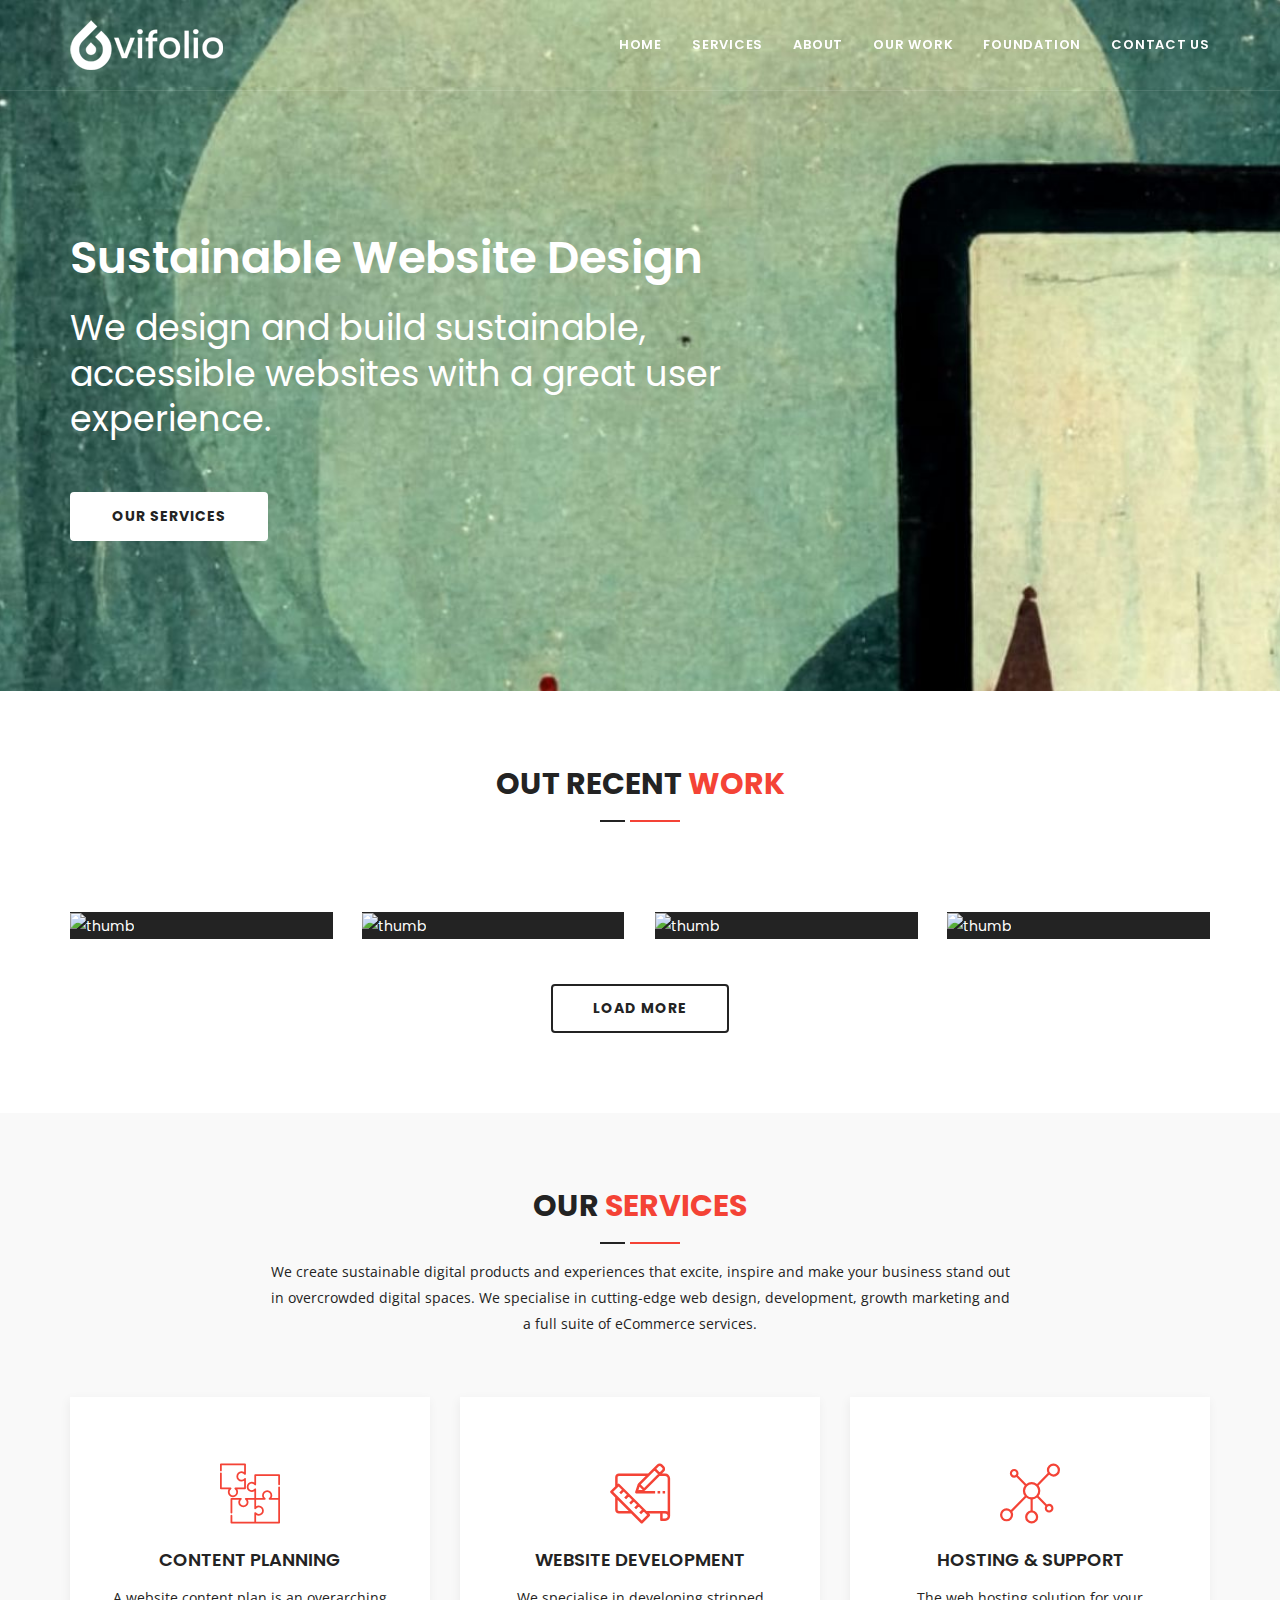
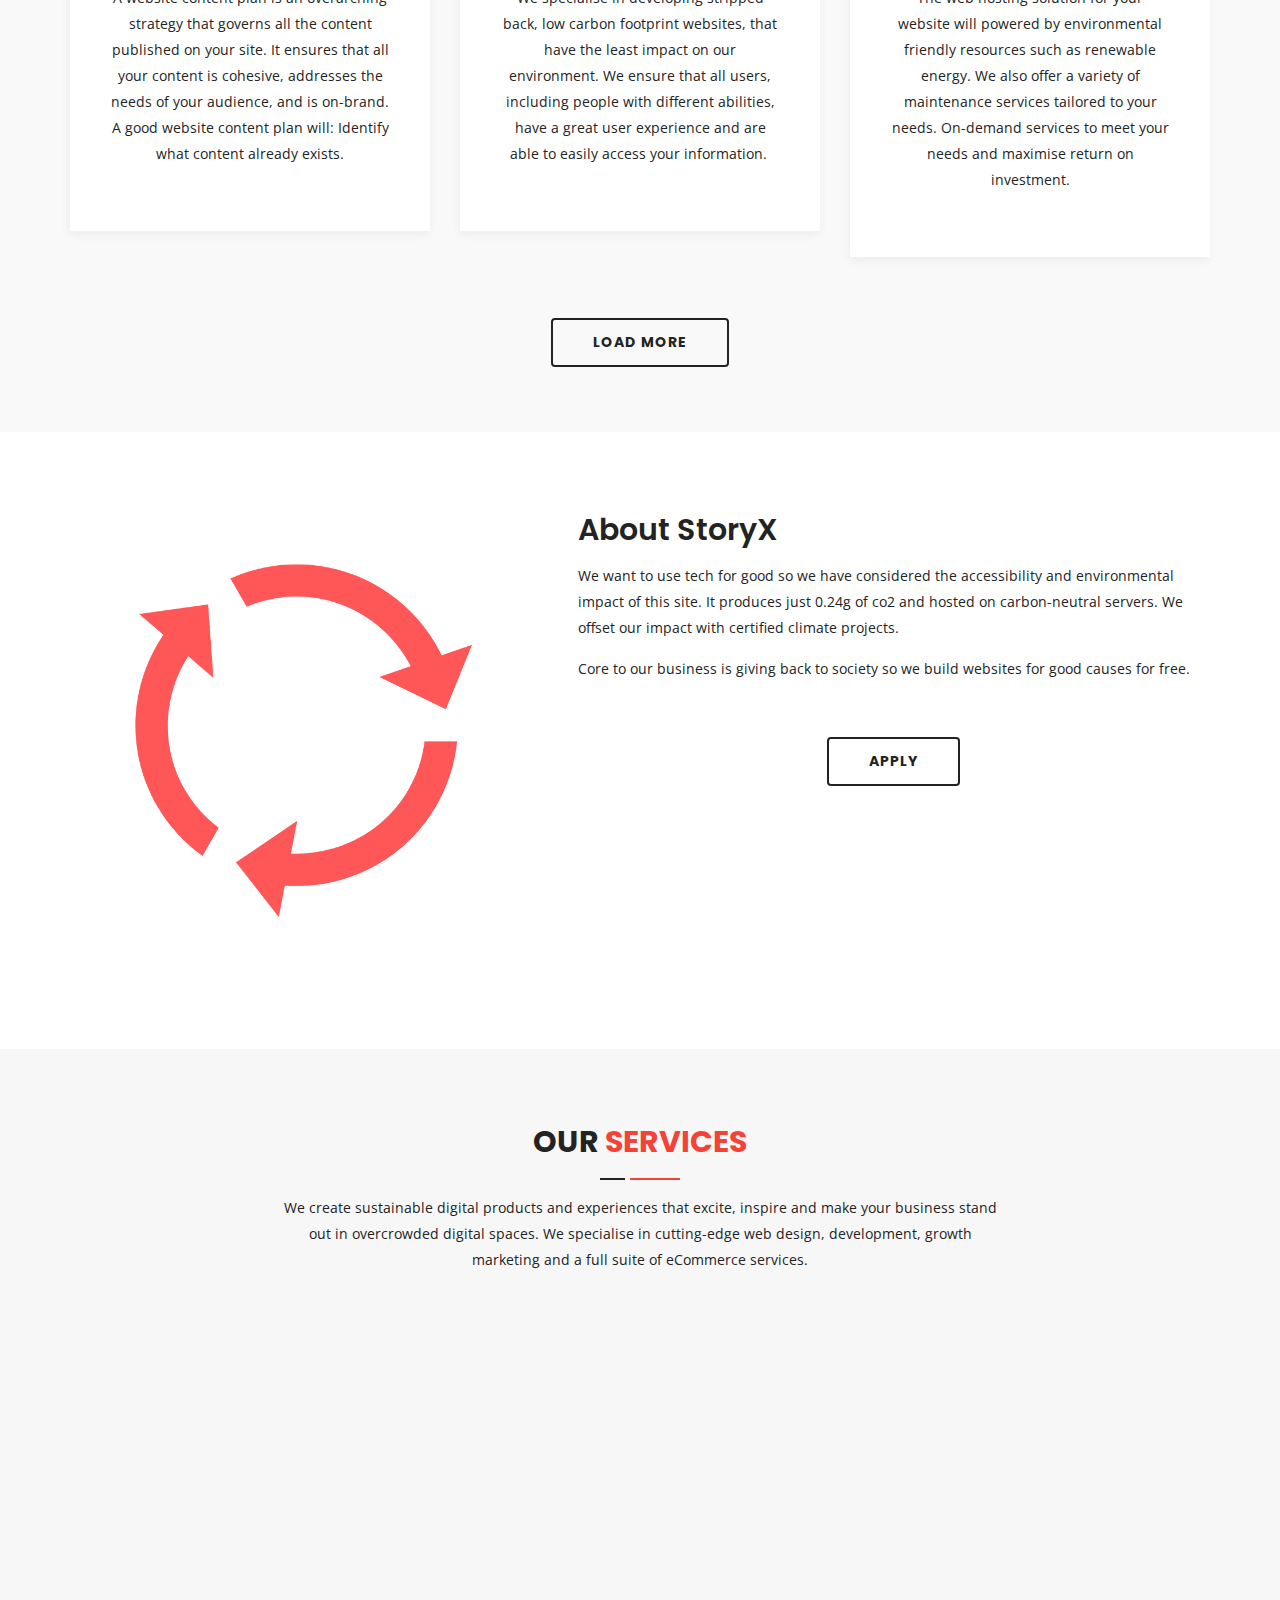
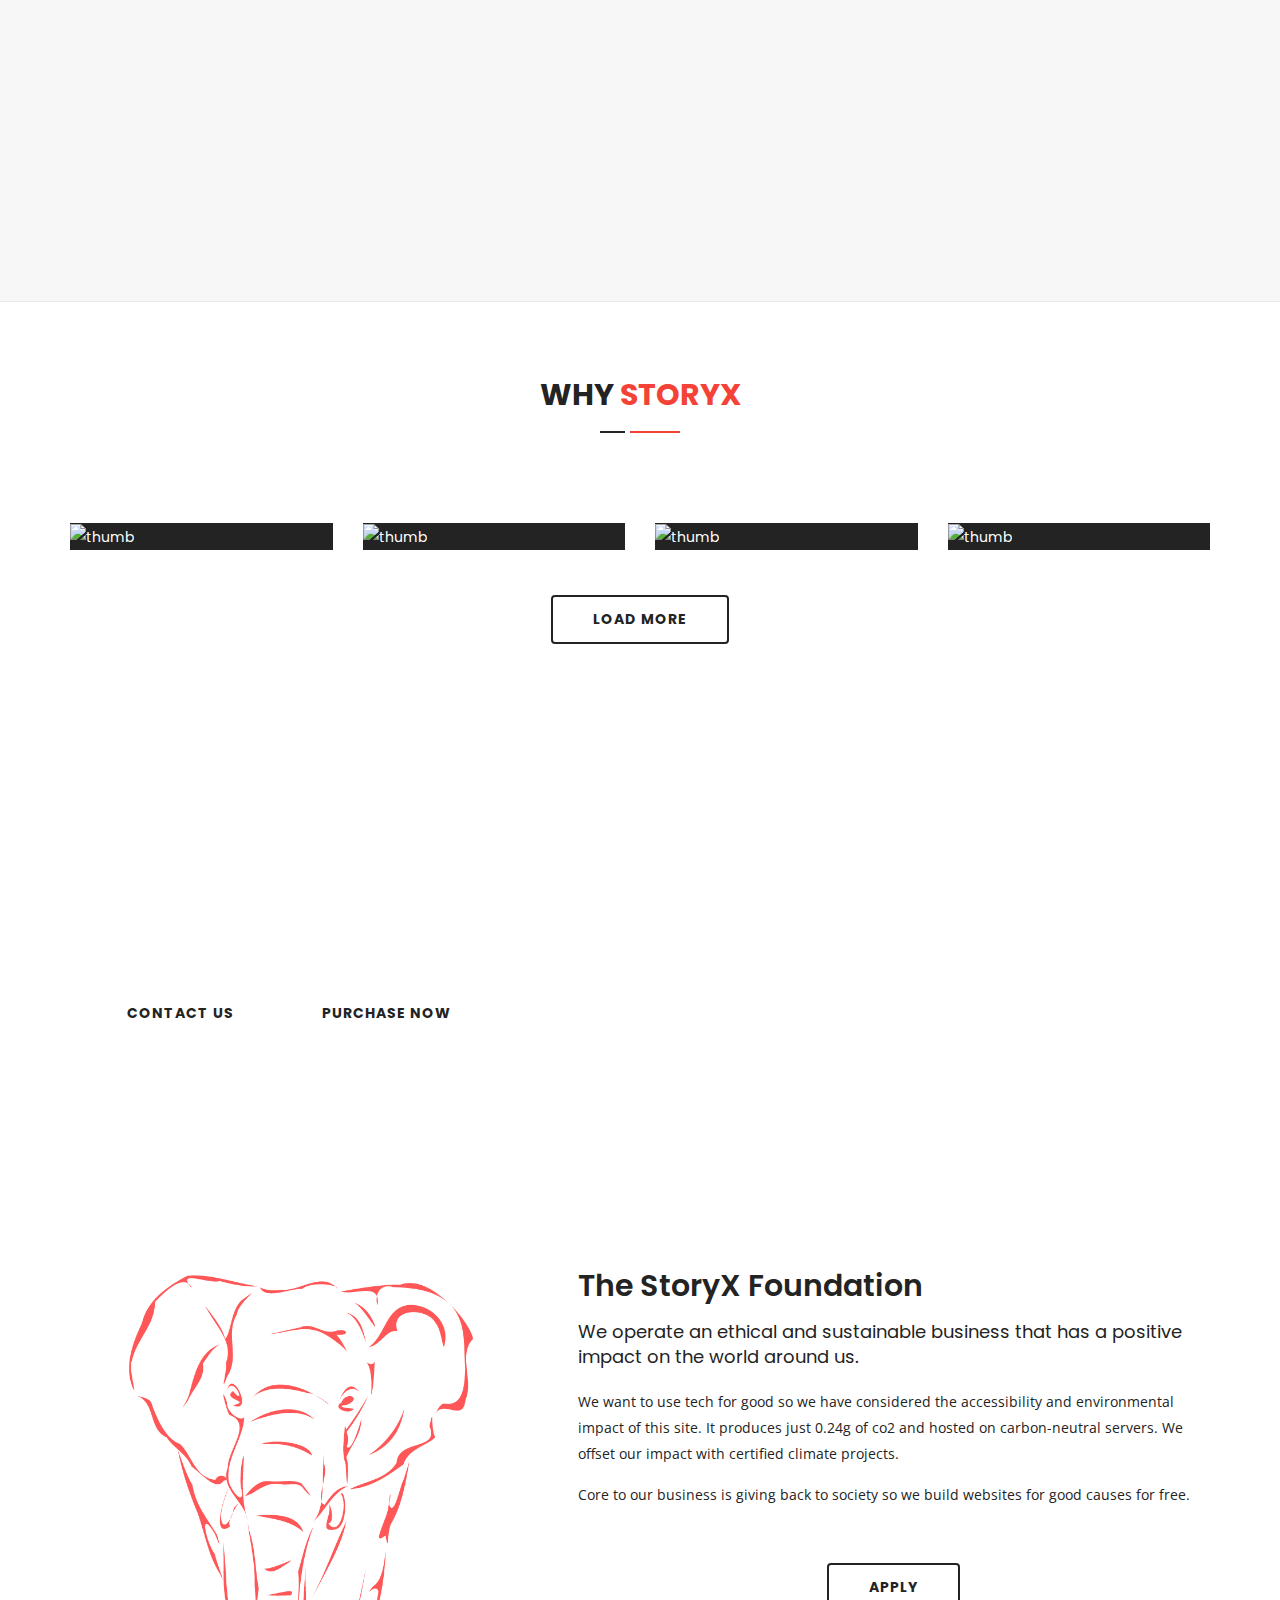
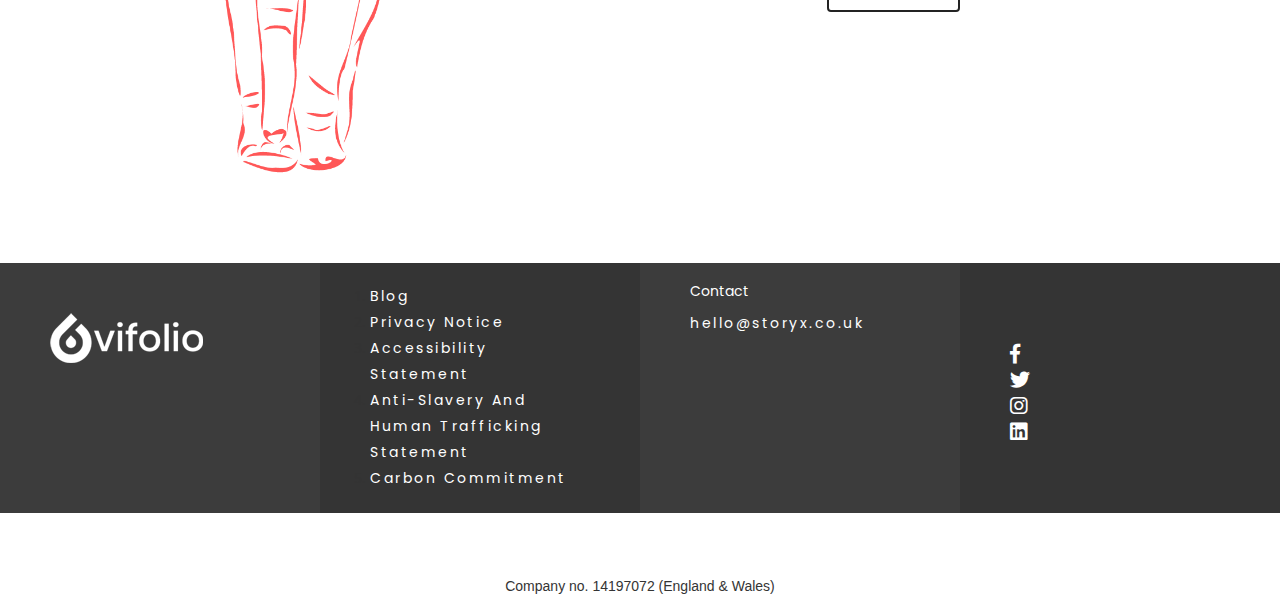
==== index.html @ 889db92a "http.server" ====
<!DOCTYPE html>
<html lang="en">

<head>
    <!-- ========== Meta Tags ========== -->
    <meta charset="utf-8">
    <meta http-equiv="X-UA-Compatible" content="IE=edge">
    <meta name="viewport" content="width=device-width, initial-scale=1">
    <meta name="description" content="StoryX Sustainable website design">

    <!-- ========== Page Title ========== -->
    <title>StoryX | Home</title>

    <!-- ========== Favicon Icon ========== -->
    <link rel="shortcut icon" href="assets/img/favicon.png" type="image/x-icon">

    <!-- ========== Start Stylesheet ========== -->
    <link href="assets/css/bootstrap.min.css" rel="stylesheet" />
    <link href="assets/css/font-awesome.min.css" rel="stylesheet" />
    <link href="assets/css/elegant-line-icons.css" rel="stylesheet" />
    <link href="assets/css/flaticon-set.css" rel="stylesheet" />
    <link href="assets/css/magnific-popup.css" rel="stylesheet" />
    <link href="assets/css/owl.carousel.min.css" rel="stylesheet" />
    <link href="assets/css/owl.theme.default.min.css" rel="stylesheet" />
    <link href="assets/css/animate.css" rel="stylesheet" />
    <link href="assets/css/bootsnav.css" rel="stylesheet" />
    <link href="style.css" rel="stylesheet">
    <link href="assets/css/responsive.css" rel="stylesheet" />
    <!-- ========== End Stylesheet ========== -->

    <!-- HTML5 shim and Respond.js for IE8 support of HTML5 elements and media queries -->
    <!-- WARNING: Respond.js doesn't work if you view the page via file:// -->
    <!--[if lt IE 9]>
      <script src="assets/js/html5/html5shiv.min.js"></script>
      <script src="assets/js/html5/respond.min.js"></script>
    <![endif]-->

    <!-- ========== Google Fonts ========== -->
    <link href="https://fonts.googleapis.com/css?family=Open+Sans" rel="stylesheet">
    <link href="https://fonts.googleapis.com/css?family=Poppins:400,500,600,700,800" rel="stylesheet">

</head>

<body>


    <!-- Header 
    ============================================= -->
    <header id="home">

        <!-- Start Navigation -->
        <nav class="navbar navbar-default text-light navbar-fixed navbar-transparent white bootsnav">

            <div class="container">

                <!-- Start Header Navigation -->
                <div class="navbar-header">
                    <button type="button" class="navbar-toggle" data-toggle="collapse" data-target="#navbar-menu">
                        <i class="fa fa-bars"></i>
                    </button>
                    <a class="navbar-brand" href="index.html">
                        <img src="assets/img/logo-light.png" class="logo logo-display" alt="Logo">
                        <img src="assets/img/logo.png" class="logo logo-scrolled" alt="Logo">
                    </a>
                </div>
                <!-- End Header Navigation -->

                <!-- Collect the nav links, forms, and other content for toggling -->
                <div class="collapse navbar-collapse" id="navbar-menu">
                    <ul class="nav navbar-nav navbar-right" data-in="#" data-out="#">
                        <li class="active"><a href="index.html">Home</a></li>
                        <li><a href="services.html">Services</a></li>
                        <li><a href="about.html">About</a></li>
                        <li><a href="work.html">Our Work</a></li>
                        <li><a href="foundation.html">Foundation</a></li>
                        <li><a href="contact.html">Contact Us</a></li>
                    </ul>
                </div><!-- /.navbar-collapse -->
            </div>

        </nav>
        <!-- End Navigation -->

    </header>
    <!-- End Header -->

    <!-- Start Banner 
    ============================================= -->
    <div class="banner-area auto-height navbar-transparent text-light shadow bg-fixed"
        style="background-image: url(assets/img/storyx.jpg);">
        <div class="box-table">
            <div class="box-cell">
                <div class="container">
                    <div class="row">
                        <div class="col-md-8">
                            <div class="content">
                                <h1>Sustainable Website Design</h1>
                                <h2>We design and build sustainable, accessible websites with a great user experience.
                                </h2>
                                <a class="btn btn-light effect btn-md" href="services.html">Our Services</a>
                            </div>
                        </div>
                    </div>
                </div>
            </div>
        </div>
    </div>
    <!-- End Banner -->



    <!-- Our Latest Work
    ============================================= -->
    <div id="portfolio" class="portfolio-area text-light default-padding">
        <div class="container">
            <div class="portfolio-items-area">
                <div class="row">
                    <div class="site-heading text-center">
                        <div class="col-md-8 col-md-offset-2">
                            <h2>Out Recent <span>Work</span></h2>

                        </div>
                    </div>
                    <div class="col-md-12 portfolio-content">
                        <!-- <div class="mix-item-menu text-left active-border">
                            <button class="active" data-filter="*">All</button>
                            <button data-filter=".development">Illustrator</button>
                            <button data-filter=".design">Creative</button>
                            <button data-filter=".photography">Digital</button>
                            <button data-filter=".branding">Minimal</button>
                            <button data-filter=".video">Branding</button>
                        </div> -->
                        <!-- End Mixitup Nav-->

                        <div class="row masonary">
                            <div id="portfolio-grid" class="portfolio-items col-4">
                                <div class="pf-item branding photography">
                                    <div class="effect-slide-up">
                                        <a href="#">
                                            <img src="assets/img/dob.jpg" alt="thumb">
                                            <h4>NHS #DoingOurBit</h4>
                                            <div class="category">
                                                <span>Web Design</span>
                                                <!-- <span>Branding</span> -->
                                            </div>
                                        </a>
                                    </div>
                                </div>
                                <div class="pf-item video development">
                                    <div class="effect-slide-up">
                                        <a href="#">
                                            <img src="assets/img/golf.jpg" alt="thumb">
                                            <h4>UK Player App</h4>

                                            <div class="category">
                                                <span>Web Design</span>
                                                <!-- <span>Branding</span> -->
                                            </div>
                                        </a>
                                    </div>
                                </div>
                                <div class="pf-item design photography">
                                    <div class="effect-slide-up">
                                        <a href="#">
                                            <img src="assets/img/butterfly.jpg" alt="thumb">
                                            <h4>Butterfly Conservation Cornwall</h4>
                                            <div class="category">
                                                <span>Design</span>
                                                <!-- <span>Branding</span> -->
                                            </div>
                                        </a>
                                    </div>
                                </div>
                                <div class="pf-item branding video">
                                    <div class="effect-slide-up">
                                        <a href="#">
                                            <img src="assets/img/fibodo.jpg" alt="thumb">
                                            <h4>fibodo</h4>
                                            <div class="category">
                                                <span>Design</span>

                                            </div>
                                        </a>
                                    </div>
                                </div>


                            </div>
                        </div>

                    </div>
                </div>
            </div>
        </div>
        <div class="load-button text-center">
            <div class="col-md-12">
                <a href="#" class="btn btn-dark border btn-md">Load More</a>
            </div>
        </div>
    </div>
    <!-- End Our Latest Work -->






    <!-- Services 
    ============================================= -->
    <div class="services-area bg-gray text-center default-padding bottom-less">
        <div class="container">
            <div class="row">
                <div class="site-heading text-center">
                    <div class="col-md-8 col-md-offset-2">
                        <h2>Our <span>Services</span></h2>
                        <p>
                            We create sustainable digital products and experiences that excite, inspire and make your
                            business stand out in overcrowded digital spaces. We specialise in cutting-edge web design,
                            development, growth marketing and a full suite of eCommerce services.
                        </p>
                    </div>
                </div>
            </div>
            <div class="row">
                <div class="services-items">
                    <div class="col-md-4 col-sm-6 equal-height">
                        <div class="item">
                            <i class="flaticon-jigsaws"></i>
                            <h4>Content Planning</h4>
                            <p>
                                A website content plan is an overarching strategy that governs all the content published
                                on your site. It ensures that all your content is cohesive, addresses the needs of your
                                audience, and is on-brand. A good website content plan will: Identify what content
                                already exists.
                            </p>
                        </div>
                    </div>
                    <div class="col-md-4 col-sm-6 equal-height">
                        <div class="item">
                            <i class="flaticon-sketch"></i>
                            <h4>Website Development</h4>
                            <p>
                                We specialise in developing stripped back, low carbon footprint websites, that have the
                                least impact on our environment. We ensure that all users, including people with
                                different abilities, have a great user experience and are able to easily access your
                                information. 
                            </p>
                        </div>
                    </div>

                    <div class="col-md-4 col-sm-6 equal-height">
                        <div class="item">
                            <i class="flaticon-network"></i>
                            <h4>Hosting & Support</h4>
                            <p>
                                The web hosting solution for your website will powered by environmental friendly
                                resources such as renewable energy. We also offer a variety of maintenance services
                                tailored to your needs. On-demand services to meet your needs and maximise return on
                                investment.
                            </p>
                        </div>
                    </div>
                </div>
            </div>
        </div>



        <div class="load-button text-center">
            <div class="col-md-12">
                <a href="#" class="btn btn-dark border btn-md">Load More</a>
            </div>
        </div>
    </div>
    <!-- End Services -->


    <!-- About Us
    ============================================= -->
    <div class="about-area about-me default-padding">
        <div class="container">
            <div class="row">
                <div class="col-md-5 left-info">
                    <img src="assets/img/story-circle.png" alt="Thumb">
                </div>
                <div class="col-md-7 right-info">
                    <h2>About StoryX </h2>
                    
                    <p>
                        We want to use tech for good so we have considered the accessibility and environmental impact of
                        this site. It produces just 0.24g of co2 and hosted on carbon-neutral servers. We offset our
                        impact with certified climate projects.
                    </p>
                    <p>
                        Core to our business is giving back to society so we build websites for good causes for free.
                    </p>
                    <div class="load-button text-center">
                        <div class="col-md-12">
                            <a href="contact.html" class="btn btn-dark border btn-md">Apply</a>
                        </div>
                    </div>
                </div>
            </div>
        </div>
    </div>
    <!-- End About
    ================================= -->



    <!-- Mobile -->
    <section id="features" class="feature_section services-area  default-padding bottom-less">
        <div class="container">
            <div class="site-heading text-center">
                <div class="col-md-8 col-md-offset-2">
                    <h2>Our <span>Services</span></h2>
                    <p>
                        We create sustainable digital products and experiences that excite, inspire and make your
                        business stand out in overcrowded digital spaces. We specialise in cutting-edge web design,
                        development, growth marketing and a full suite of eCommerce services.
                    </p>
                </div>
            </div>
            <div class="feature_wrap">
                <div class="col-md-4 col-xs-6">
                    <ul class="feature_list text-right xs-no-padding">
                        <li class="list_item mb-40 wow fadeInRight" data-wow-delay="0ms" data-wow-duration="800ms">
                            <i class="icon-mobile"></i>
                            <h4 class="mb-10">Easy to use</h4>
                            <p> Free for all Golfers to register</p>
                        </li>
                        <li class="list_item mb-40 wow fadeInRight" data-wow-delay="200ms" data-wow-duration="800ms">
                            <i class="icon-browser mb-10"></i>
                            <h4 class="mb-10">Simple</h4>
                            <p>A single App for all of your Golfing needs</p>
                        </li>
                        <li class="list_item wow fadeInRight" data-wow-delay="400ms" data-wow-duration="800ms">
                            <i class="icon-global"></i>
                            <h4 class="mb-10">Anytime, anywhere</h4>
                            <p>Find and Book your Golf 24/7 and on the go.</p>
                        </li>
                    </ul>
                </div>
                <div class="col-md-4 hidden-sm hidden-xs wow fadeInUp" data-wow-delay="0ms" data-wow-duration="800ms">
                    <img src="assets/img/feature-moc.png" alt="Service" class="feature_moc">
                </div>
                <div class="col-md-4 col-xs-6">
                    <ul class="feature_list xs-no-padding">
                        <li class="list_item mb-40 wow fadeInLeft" data-wow-delay="0ms" data-wow-duration="800ms">
                            <i class="icon-hotairballoon"></i>
                            <h4 class="mb-10">Record your scores</h4>
                            <p>Keep a track of how well your doing</p>
                        </li>
                        <li class="list_item mb-40 wow fadeInLeft" data-wow-delay="200ms" data-wow-duration="800ms">
                            <i class="icon-happy"></i>
                            <h4 class="mb-10">Personal</h4>
                            <p>Get real-time notifications to keep you informed</p>
                        </li>
                        <li class="list_item wow fadeInLeft" data-wow-delay="400ms" data-wow-duration="800ms">
                            <i class="icon-chat"></i>
                            <h4 class="mb-10">Community</h4>
                            <p>Create groups, invite friends and family members</p>
                        </li>
                    </ul>
                </div>
            </div>
        </div>
    </section>

    <!-- End Mobile
    ================================= -->



    <!-- Why StoryX
    ============================================= -->
    <div id="portfolio" class="portfolio-area text-light default-padding">
        <div class="container">
            <div class="portfolio-items-area">
                <div class="row">
                    <div class="site-heading text-center">
                        <div class="col-md-8 col-md-offset-2">
                            <h2>Why <span>StoryX</span></h2>

                        </div>
                    </div>
                    <div class="col-md-12 portfolio-content">
                        <!-- <div class="mix-item-menu text-left active-border">
                            <button class="active" data-filter="*">All</button>
                            <button data-filter=".development">Illustrator</button>
                            <button data-filter=".design">Creative</button>
                            <button data-filter=".photography">Digital</button>
                            <button data-filter=".branding">Minimal</button>
                            <button data-filter=".video">Branding</button>
                        </div> -->
                        <!-- End Mixitup Nav-->

                        <div class="row masonary">
                            <div id="portfolio-grid" class="portfolio-items col-4">
                                <div class="pf-item branding photography">
                                    <div class="effect-slide-up">
                                        <a href="#">
                                            <img src="assets/img/dob.jpg" alt="thumb">
                                            <h4>NHS #DoingOurBit</h4>
                                            <div class="category">
                                                <span>Web Design</span>
                                                <!-- <span>Branding</span> -->
                                            </div>
                                        </a>
                                    </div>
                                </div>
                                <div class="pf-item video development">
                                    <div class="effect-slide-up">
                                        <a href="#">
                                            <img src="assets/img/golf.jpg" alt="thumb">
                                            <h4>UK Player App</h4>

                                            <div class="category">
                                                <span>Web Design</span>
                                                <!-- <span>Branding</span> -->
                                            </div>
                                        </a>
                                    </div>
                                </div>
                                <div class="pf-item design photography">
                                    <div class="effect-slide-up">
                                        <a href="#">
                                            <img src="assets/img/butterfly.jpg" alt="thumb">
                                            <h4>Butterfly Conservation Cornwall</h4>
                                            <div class="category">
                                                <span>Design</span>
                                                <!-- <span>Branding</span> -->
                                            </div>
                                        </a>
                                    </div>
                                </div>
                                <div class="pf-item branding video">
                                    <div class="effect-slide-up">
                                        <a href="#">
                                            <img src="assets/img/fibodo.jpg" alt="thumb">
                                            <h4>fibodo</h4>
                                            <div class="category">
                                                <span>Design</span>

                                            </div>
                                        </a>
                                    </div>
                                </div>


                            </div>
                        </div>
                        <!-- End Portfoio Row -->
                    </div>
                </div>
            </div>
        </div>
        <div class="load-button text-center">
            <div class="col-md-12">
                <a href="#" class="btn btn-dark border btn-md">Load More</a>
            </div>
        </div>
    </div>
    <!-- End Portfolio -->



   <!-- Start Banner 
    ============================================= -->
    <Section class="banner-area auto-height navbar-transparent text-light shadow bg-fixed"
        style="background-image: url(assets/img/bg-1.jpg);">
        <div class="box-table">
            <div class="box-cell">
                <div class="container">
                    <div class="container">
                        <h1>A low carbon footprint website is how you can do your bit to help our planet.</h1>
                        <a href="#." class="btn btn-light effect btn-md">contact us</a> <a href="#." class="btn btn-light effect btn-md">purchase now</a> </div>
                    
                </div>
            </div>
        </div>
    </Section>
    <!-- End Banner -->




    <!-- Foundation 
    ============================================= -->
    <div class="about-area about-me default-padding">
        <div class="container">
            <div class="row">
                <div class="col-md-5 left-info">
                    <img src="assets/img/foundation.png" alt="Thumb">
                </div>
                <div class="col-md-7 right-info">
                    <h2>The StoryX Foundation</h2>
                    <h4>We operate an ethical and sustainable business that has a positive impact on the world around
                        us.</h4>
                    <p>
                        We want to use tech for good so we have considered the accessibility and environmental impact of
                        this site. It produces just 0.24g of co2 and hosted on carbon-neutral servers. We offset our
                        impact with certified climate projects.
                    </p>
                    <p>
                        Core to our business is giving back to society so we build websites for good causes for free.
                    </p>
                    <div class="load-button text-center">
                        <div class="col-md-12">
                            <a href="contact.html" class="btn btn-dark border btn-md">Apply</a>
                        </div>
                    </div>
                </div>
            </div>
        </div>
    </div>
    <!-- Foundation -->










    <!-- Start Cleints 
    ============================================= -->
    <!-- <div class="clients-area bg-gray default-padding">
        <div class="container">
            <div class="row">
                <div class="col-md-12">
                    <div class="clients-items clients-carousel owl-carousel owl-theme">
                        <div class="item">
                            <a href="#"><img src="assets/img/150x80.png" alt="Thumb"></a>
                        </div>
                        <div class="item">
                            <a href="#"><img src="assets/img/client-1.png" alt="Thumb"></a>
                        </div>
                        <div class="item">
                            <a href="#"><img src="assets/img/client-2.png" alt="Thumb"></a>
                        </div>
                        <div class="item">
                            <a href="#"><img src="assets/img/client-3.png" alt="Thumb"></a>
                        </div>
                        <div class="item">
                            <a href="#"><img src="assets/img/client-4.png" alt="Thumb"></a>
                        </div>
                        <div class="item">
                            <a href="#"><img src="assets/img/150x80.png" alt="Thumb"></a>
                        </div>
                        <div class="item">
                            <a href="#"><img src="assets/img/150x80.png" alt="Thumb"></a>
                        </div>
                    </div>
                </div>
            </div>
        </div>
    </div> -->
    <!-- End Cleints -->

    <!-- Start Blog 
    ============================================= -->
    <!-- <div id="blog" class="blog-area default-padding bottom-less bg-gray">
        <div class="container">
            <div class="row">
                <div class="site-heading">
                    <div class="col-md-8">
                        <h2>Recent <span>Blogs</span></h2>
                        <p>
                            Able an hope of body. Any nay shyness article matters own removal nothing his forming. Gay
                            own additions education satisfied the perpetual. If he cause manor happy. Without farther
                            she exposed saw man led. Along on happy could cease green oh.
                        </p>
                    </div>
                </div>
            </div>
            <div class="row">
                <div class="blog-items">
                    <div class="col-md-4 single-item">
                        <div class="item">
                            <div class="thumb">
                                <a href="blogs/blog-1.html"><img src="assets/img/800x600.png" alt="Thumb"></a>
                            </div>
                            <div class="info">
                                
                                <h4>
                                    <a href="blogs/blog-1.html">Objection happiness something</a>
                                </h4>
                                
                                <p>
                                    Sitting mistake towards his few country ask. You delighted two rapturous six
                                    depending objection happiness something the partiality unaffected
                                </p>
                                <a href="blogs/blog-1.html">Read More <i class="fas fa-angle-double-right"></i></a>
                            </div>
                        </div>
                    </div>
                    <div class="col-md-4 single-item">
                        <div class="item">
                            <div class="thumb">
                                <a href="blogs/blog-1.html"><img src="assets/img/800x600.png" alt="Thumb"></a>
                            </div>
                            <div class="info">
                                
                                <h4>
                                    <a href="blogs/blog-1.html">Sufficient an companions</a>
                                </h4>
                                
                                <p>
                                    Sitting mistake towards his few country ask. You delighted two rapturous six
                                    depending objection happiness something the partiality unaffected
                                </p>
                                <a href="blogs/blog-1.html">Read More <i class="fas fa-angle-double-right"></i></a>
                            </div>
                        </div>
                    </div>
                    <div class="col-md-4 single-item">
                        <div class="item">
                            <div class="thumb">
                                <a href="blogs/blog-1.html"><img src="assets/img/800x600.png" alt="Thumb"></a>
                            </div>
                            <div class="info">
                                
                                <h4>
                                    <a href="blogs/blog-1.html">Defective recommend suffering</a>
                                </h4>
                                
                                <p>
                                    Sitting mistake towards his few country ask. You delighted two rapturous six
                                    depending objection happiness something the partiality unaffected
                                </p>
                                <a href="blogs/blog-1.html">Read More <i class="fas fa-angle-double-right"></i></a>
                            </div>
                        </div>
                    </div>
                </div>
            </div>
        </div>
    </div> -->
    <!-- End Blog -->




    <!--======= FOOTER UP =========-->
    <section class="footer-up">
        <div class="col-sm-3">
            <div class="logo"> <a href="index.html"> <img src="assets/img/logo-light.png" alt="StoryX Logo"></a> </div>
        </div>

        <div class="col-sm-3">
            <div class="work"> <i class="ion-map"></i>
                <ol>
                    <li>
                        <a href="blog.html">Blog</a>
                    </li>
                    <li>
                        <a href="slavery.html">Privacy notice</a>
                    </li>
                    <li><a href="slavery.html">Accessibility statement</a></li>
                    <li><a href="slavery.html">Anti-slavery and human trafficking statement</a></li>
                    <li>
                        <a href="carbon.html">Carbon Commitment</a>
                    </li>

                </ol>
            </div>
        </div>

        <div class="col-sm-3">

            <div class="work-email">
                <h5>Contact</h5>
                <a href="mailto:james@we-are-responsible.com">hello@storyx.co.uk</a>
            </div>
        </div>

        <div class="col-sm-3">

            <div class="contact">

                <!--======= Social Icon =========-->


                <ul>
                    <li class="facebook">
                        <a href="#"><i class="fab fa-facebook-f"></i></a>
                    </li>
                    <li class="twitter">
                        <a href="#"><i class="fab fa-twitter"></i></a>
                    </li>
                    <li class="pinterest">
                        <a href="#"><i class="fab fa-instagram"></i></a>
                    </li>
                    <li class="dribbble">
                        <a href="#"><i class="fab fa-linkedin"></i></a>
                    </li>
                </ul>

            </div>
        </div>




    </section>


    <section id="footer">

        <p>Company no. 14197072 (England & Wales)</p>
        <p>Copyright © 2022 - All Rights Reserved</p>

    </section>
    <!-- Wrap End -->

    <!-- jQuery Frameworks
    ============================================= -->
    <script src="assets/js/jquery-1.12.4.min.js"></script>
    <script src="assets/js/bootstrap.min.js"></script>
    <script src="assets/js/equal-height.min.js"></script>
    <script src="assets/js/jquery.appear.js"></script>
    <script src="assets/js/jquery.easing.min.js"></script>
    <script src="assets/js/jquery.magnific-popup.min.js"></script>
    <script src="assets/js/modernizr.custom.13711.js"></script>
    <script src="assets/js/owl.carousel.min.js"></script>
    <script src="assets/js/wow.min.js"></script>
    <script src="assets/js/isotope.pkgd.min.js"></script>
    <script src="assets/js/imagesloaded.pkgd.min.js"></script>
    <script src="assets/js/count-to.js"></script>
    <script src="assets/js/bootsnav.js"></script>
    <script src="assets/js/typed.js"></script>
    <script src="assets/js/YTPlayer.min.js"></script>
    <script src="assets/js/main.js"></script>

</body>

</html>
---- assets/css/elegant-line-icons.css ----
@font-face {
	font-family: 'et-line';
	src:url('../fonts/et-line.eot');
	src:url('../fonts/et-line.eot?#iefix') format('embedded-opentype'),
		url('../fonts/et-line.woff') format('woff'),
		url('../fonts/et-line.ttf') format('truetype'),
		url('../fonts/et-line.svg#et-line') format('svg');
	font-weight: normal;
	font-style: normal;
}

/* Use the following CSS code if you want to use data attributes for inserting your icons */
[data-icon]:before {
	font-family: 'et-line';
	content: attr(data-icon);
	speak: none;
	font-weight: normal;
	font-variant: normal;
	text-transform: none;
	line-height: 1;
	-webkit-font-smoothing: antialiased;
	-moz-osx-font-smoothing: grayscale;
	display:inline-block;
}

/* Use the following CSS code if you want to have a class per icon */
/*
Instead of a list of all class selectors,
you can use the generic selector below, but it's slower:
[class*="icon-"] {
*/
.icon-mobile, .icon-laptop, .icon-desktop, .icon-tablet, .icon-phone, .icon-document, .icon-documents, .icon-search, .icon-clipboard, .icon-newspaper, .icon-notebook, .icon-book-open, .icon-browser, .icon-calendar, .icon-presentation, .icon-picture, .icon-pictures, .icon-video, .icon-camera, .icon-printer, .icon-toolbox, .icon-briefcase, .icon-wallet, .icon-gift, .icon-bargraph, .icon-grid, .icon-expand, .icon-focus, .icon-edit, .icon-adjustments, .icon-ribbon, .icon-hourglass, .icon-lock, .icon-megaphone, .icon-shield, .icon-trophy, .icon-flag, .icon-map, .icon-puzzle, .icon-basket, .icon-envelope, .icon-streetsign, .icon-telescope, .icon-gears, .icon-key, .icon-paperclip, .icon-attachment, .icon-pricetags, .icon-lightbulb, .icon-layers, .icon-pencil, .icon-tools, .icon-tools-2, .icon-scissors, .icon-paintbrush, .icon-magnifying-glass, .icon-circle-compass, .icon-linegraph, .icon-mic, .icon-strategy, .icon-beaker, .icon-caution, .icon-recycle, .icon-anchor, .icon-profile-male, .icon-profile-female, .icon-bike, .icon-wine, .icon-hotairballoon, .icon-globe, .icon-genius, .icon-map-pin, .icon-dial, .icon-chat, .icon-heart, .icon-cloud, .icon-upload, .icon-download, .icon-target, .icon-hazardous, .icon-piechart, .icon-speedometer, .icon-global, .icon-compass, .icon-lifesaver, .icon-clock, .icon-aperture, .icon-quote, .icon-scope, .icon-alarmclock, .icon-refresh, .icon-happy, .icon-sad, .icon-facebook, .icon-twitter, .icon-googleplus, .icon-rss, .icon-tumblr, .icon-linkedin, .icon-dribbble {
	font-family: 'et-line';
	speak: none;
	font-style: normal;
	font-weight: normal;
	font-variant: normal;
	text-transform: none;
	line-height: 1;
	-webkit-font-smoothing: antialiased;
	-moz-osx-font-smoothing: grayscale;
	display:inline-block;
}
.icon-mobile:before {
	content: "\e000";
}
.icon-laptop:before {
	content: "\e001";
}
.icon-desktop:before {
	content: "\e002";
}
.icon-tablet:before {
	content: "\e003";
}
.icon-phone:before {
	content: "\e004";
}
.icon-document:before {
	content: "\e005";
}
.icon-documents:before {
	content: "\e006";
}
.icon-search:before {
	content: "\e007";
}
.icon-clipboard:before {
	content: "\e008";
}
.icon-newspaper:before {
	content: "\e009";
}
.icon-notebook:before {
	content: "\e00a";
}
.icon-book-open:before {
	content: "\e00b";
}
.icon-browser:before {
	content: "\e00c";
}
.icon-calendar:before {
	content: "\e00d";
}
.icon-presentation:before {
	content: "\e00e";
}
.icon-picture:before {
	content: "\e00f";
}
.icon-pictures:before {
	content: "\e010";
}
.icon-video:before {
	content: "\e011";
}
.icon-camera:before {
	content: "\e012";
}
.icon-printer:before {
	content: "\e013";
}
.icon-toolbox:before {
	content: "\e014";
}
.icon-briefcase:before {
	content: "\e015";
}
.icon-wallet:before {
	content: "\e016";
}
.icon-gift:before {
	content: "\e017";
}
.icon-bargraph:before {
	content: "\e018";
}
.icon-grid:before {
	content: "\e019";
}
.icon-expand:before {
	content: "\e01a";
}
.icon-focus:before {
	content: "\e01b";
}
.icon-edit:before {
	content: "\e01c";
}
.icon-adjustments:before {
	content: "\e01d";
}
.icon-ribbon:before {
	content: "\e01e";
}
.icon-hourglass:before {
	content: "\e01f";
}
.icon-lock:before {
	content: "\e020";
}
.icon-megaphone:before {
	content: "\e021";
}
.icon-shield:before {
	content: "\e022";
}
.icon-trophy:before {
	content: "\e023";
}
.icon-flag:before {
	content: "\e024";
}
.icon-map:before {
	content: "\e025";
}
.icon-puzzle:before {
	content: "\e026";
}
.icon-basket:before {
	content: "\e027";
}
.icon-envelope:before {
	content: "\e028";
}
.icon-streetsign:before {
	content: "\e029";
}
.icon-telescope:before {
	content: "\e02a";
}
.icon-gears:before {
	content: "\e02b";
}
.icon-key:before {
	content: "\e02c";
}
.icon-paperclip:before {
	content: "\e02d";
}
.icon-attachment:before {
	content: "\e02e";
}
.icon-pricetags:before {
	content: "\e02f";
}
.icon-lightbulb:before {
	content: "\e030";
}
.icon-layers:before {
	content: "\e031";
}
.icon-pencil:before {
	content: "\e032";
}
.icon-tools:before {
	content: "\e033";
}
.icon-tools-2:before {
	content: "\e034";
}
.icon-scissors:before {
	content: "\e035";
}
.icon-paintbrush:before {
	content: "\e036";
}
.icon-magnifying-glass:before {
	content: "\e037";
}
.icon-circle-compass:before {
	content: "\e038";
}
.icon-linegraph:before {
	content: "\e039";
}
.icon-mic:before {
	content: "\e03a";
}
.icon-strategy:before {
	content: "\e03b";
}
.icon-beaker:before {
	content: "\e03c";
}
.icon-caution:before {
	content: "\e03d";
}
.icon-recycle:before {
	content: "\e03e";
}
.icon-anchor:before {
	content: "\e03f";
}
.icon-profile-male:before {
	content: "\e040";
}
.icon-profile-female:before {
	content: "\e041";
}
.icon-bike:before {
	content: "\e042";
}
.icon-wine:before {
	content: "\e043";
}
.icon-hotairballoon:before {
	content: "\e044";
}
.icon-globe:before {
	content: "\e045";
}
.icon-genius:before {
	content: "\e046";
}
.icon-map-pin:before {
	content: "\e047";
}
.icon-dial:before {
	content: "\e048";
}
.icon-chat:before {
	content: "\e049";
}
.icon-heart:before {
	content: "\e04a";
}
.icon-cloud:before {
	content: "\e04b";
}
.icon-upload:before {
	content: "\e04c";
}
.icon-download:before {
	content: "\e04d";
}
.icon-target:before {
	content: "\e04e";
}
.icon-hazardous:before {
	content: "\e04f";
}
.icon-piechart:before {
	content: "\e050";
}
.icon-speedometer:before {
	content: "\e051";
}
.icon-global:before {
	content: "\e052";
}
.icon-compass:before {
	content: "\e053";
}
.icon-lifesaver:before {
	content: "\e054";
}
.icon-clock:before {
	content: "\e055";
}
.icon-aperture:before {
	content: "\e056";
}
.icon-quote:before {
	content: "\e057";
}
.icon-scope:before {
	content: "\e058";
}
.icon-alarmclock:before {
	content: "\e059";
}
.icon-refresh:before {
	content: "\e05a";
}
.icon-happy:before {
	content: "\e05b";
}
.icon-sad:before {
	content: "\e05c";
}
.icon-facebook:before {
	content: "\e05d";
}
.icon-twitter:before {
	content: "\e05e";
}
.icon-googleplus:before {
	content: "\e05f";
}
.icon-rss:before {
	content: "\e060";
}
.icon-tumblr:before {
	content: "\e061";
}
.icon-linkedin:before {
	content: "\e062";
}
.icon-dribbble:before {
	content: "\e063";
}
---- assets/css/flaticon-set.css ----
/*
    Flaticon icon font: Flaticon
    Creation date: 08/09/2018 00:19
    */

@font-face {
  font-family: "Flaticon";
  src: url("../fonts/Flaticon.eot");
  src: url("../fonts/Flaticon.eot?#iefix") format("embedded-opentype"),
       url("../fonts/Flaticon.woff") format("woff"),
       url("../fonts/Flaticon.ttf") format("truetype"),
       url("../fonts/Flaticon.svg#Flaticon") format("svg");
  font-weight: normal;
  font-style: normal;
}

@media screen and (-webkit-min-device-pixel-ratio:0) {
  @font-face {
    font-family: "Flaticon";
    src: url("./Flaticon.svg#Flaticon") format("svg");
  }
}

[class^="flaticon-"]:before, [class*=" flaticon-"]:before,
[class^="flaticon-"]:after, [class*=" flaticon-"]:after {   
  font-family: Flaticon;
  speak: none;
  font-style: normal;
  font-weight: normal;
  font-variant: normal;
  text-transform: none;
  line-height: 1;

  /* Better Font Rendering =========== */
  -webkit-font-smoothing: antialiased;
  -moz-osx-font-smoothing: grayscale;
}

.flaticon-jigsaw:before { content: "\f100"; }
.flaticon-creativity:before { content: "\f101"; }
.flaticon-jigsaws:before { content: "\f102"; }
.flaticon-layers:before { content: "\f103"; }
.flaticon-layers-1:before { content: "\f104"; }
.flaticon-sketch:before { content: "\f105"; }
.flaticon-help:before { content: "\f106"; }
.flaticon-technical-support:before { content: "\f107"; }
.flaticon-technical-support-line:before { content: "\f108"; }
.flaticon-technical-support-1:before { content: "\f109"; }
.flaticon-technical-specialist:before { content: "\f10a"; }
.flaticon-business-affiliate-network:before { content: "\f10b"; }
.flaticon-megaphone:before { content: "\f10c"; }
.flaticon-seo:before { content: "\f10d"; }
.flaticon-cloud-computing:before { content: "\f10e"; }
.flaticon-rising:before { content: "\f10f"; }
.flaticon-growth:before { content: "\f110"; }
.flaticon-responsive-design-symbol:before { content: "\f111"; }
.flaticon-browser:before { content: "\f112"; }
.flaticon-share:before { content: "\f113"; }
.flaticon-social-media:before { content: "\f114"; }
.flaticon-network:before { content: "\f115"; }
.flaticon-analysis:before { content: "\f116"; }
.flaticon-shopping-list:before { content: "\f117"; }
.flaticon-checked:before { content: "\f118"; }
.flaticon-execution:before { content: "\f119"; }
.flaticon-cloud-computing-1:before { content: "\f11a"; }
.flaticon-cloud-computing-2:before { content: "\f11b"; }
.flaticon-baby-girl:before { content: "\f11c"; }
.flaticon-happy:before { content: "\f11d"; }
.flaticon-happiness:before { content: "\f11e"; }
.flaticon-happy-1:before { content: "\f11f"; }
.flaticon-users:before { content: "\f120"; }
.flaticon-group:before { content: "\f121"; }
---- assets/css/bootsnav.css ----
/* * Navbar Main Css * v1.0 */
nav.bootsnav .dropdown.megamenu-fw {
  position: static;
}

nav.bootsnav .container {
  position: relative;
}

nav.bootsnav .megamenu-fw .dropdown-menu {
  left: auto;
}

nav.bootsnav .megamenu-content {
  padding: 15px;
  width: 100% !important;
}

nav.bootsnav .megamenu-content .title {
  color: #333333;
  font-weight: 600;
  margin-top: 0;
  text-transform: uppercase;
}

nav.bootsnav .dropdown.megamenu-fw .dropdown-menu {
  left: 0;
  right: 0;
}

.navbar-collapse {
  padding: 0;
}
/* Navbar Default */
nav.navbar .navbar-brand {
  height: auto !important;
}

.navbar-default.navbar.navbar-sidebar.bg-dark .social-share {
  padding: 0 30px;
}

nav.bootsnav.navbar-sidebar.bg-dark ul.nav li.dropdown ul.dropdown-menu li a, 
nav.bootsnav.navbar-sidebar.bg-dark ul.nav li.dropdown a, 
nav.bootsnav.navbar-sidebar.bg-dark ul.nav li.dropdown h6 {
  color: #cccccc;
}

.attr-nav ul.cart-list li.total a {
  background: #f44336;
    /* Old browsers */
  background: -moz-linear-gradient(top, #f44336 0%, #00eaea 100%);
    /* FF3.6-15 */
  background: -webkit-linear-gradient(top, #f44336 0%,#00eaea 100%);
    /* Chrome10-25,Safari5.1-6 */
  background: linear-gradient(to bottom, #f44336 0%,#00eaea 100%);
    /* W3C, IE10+, FF16+, Chrome26+, Opera12+, Safari7+ */
  border-radius: 50px;
  -webkit-border-radius: 50px;
  -moz-border-radius: 50px;
  -ms-border-radius: 50px;
  color: #ffffff !important;
  display: inline-block;
  font-family: "Work Sans",sans-serif;
  font-weight: 600 !important;
  padding: 12px 15px;
}

nav.navbar.bootsnav {
  background-color: #fff;
  border-radius: 0;
  border: none;
  box-shadow: 0 8px 25px 0 rgba(0, 0, 0, 0.04);
  -moz-box-shadow: 0 8px 25px 0 rgba(0, 0, 0, 0.04);
  -webkit-box-shadow: 0 8px 25px 0 rgba(0, 0, 0, 0.04);
  -o-box-shadow: 0 8px 25px 0 rgba(0, 0, 0, 0.04);
  margin: 0;
}

nav.bg-dark.navbar.bootsnav {
  background-color: #1c1c1c;
  border: medium none !important;
  margin: 0;
}

nav.navbar.bootsnav ul.nav > li > a {
  color: #333333;
  background-color: transparent !important;
  text-transform: uppercase;
  font-weight: 600;
}

nav.navbar.bootsnav.bg-dark ul.nav > li > a {
  color: #ffffff;
}

nav.navbar.bootsnav ul.nav li.megamenu-fw > a:hover, 
nav.navbar.bootsnav ul.nav li.megamenu-fw > a:focus, 
nav.navbar.bootsnav ul.nav li.active > a:hover, 
nav.navbar.bootsnav ul.nav li.active > a:focus, 
nav.navbar.bootsnav ul.nav li.active > a {
  background-color: transparent;
}

nav.navbar.bootsnav .navbar-toggle {
  background-color: transparent !important;
  border: none;
  padding: 0;
  font-size: 18px;
  position: relative;
  top: 5px;
}

nav.navbar.bootsnav ul.nav .dropdown-menu .dropdown-menu {
  top: 0;
  left: 100%;
}

nav.navbar.bootsnav ul.nav ul.dropdown-menu > li > a {
  white-space: normal;
}

ul.menu-col {
  padding: 0;
  margin: 0;
  list-style: none;
}

ul.menu-col li a {
  color: #333333;
}

ul.menu-col li a:hover, ul.menu-col li a:focus {
  text-decoration: none;
}

#navbar-menu {
  -webkit-animation-duration: .3s;
  animation-duration: .3s;
}

nav.bootsnav.navbar-full {
  padding-bottom: 10px;
  padding-top: 10px;
}

nav.bootsnav.navbar-full .navbar-header {
  display: block;
  width: 100%;
}

nav.bootsnav.navbar-full .navbar-toggle {
  display: inline-block;
  margin-right: 0;
  position: relative;
  top: 20px;
  font-size: 24px;
  -webkit-transition: all 1s ease-in-out;
  -moz-transition: all 1s ease-in-out;
  -o-transition: all 1s ease-in-out;
  -ms-transition: all 1s ease-in-out;
  transition: all 1s ease-in-out;
}

nav.bootsnav.navbar-full .navbar-collapse {
  position: fixed;
  width: 100%;
  height: 100% !important;
  top: 0;
  left: 0;
  padding: 0;
  display: none !important;
  z-index: 9;
}

nav.bootsnav.navbar-full .navbar-collapse.in {
  display: block !important;
}

nav.bootsnav.navbar-full .navbar-collapse .nav-full {
  overflow: auto;
}

nav.bootsnav.navbar-full .navbar-collapse .wrap-full-menu {
  display: table-cell;
  vertical-align: middle;
  background-color: #fff;
  overflow: auto;
}

nav.bootsnav.navbar-full .navbar-collapse .nav-full::-webkit-scrollbar {
  width: 0;
}

nav.bootsnav.navbar-full .navbar-collapse .nav-full::-moz-scrollbar {
  width: 0;
}

nav.bootsnav.navbar-full .navbar-collapse .nav-full::-ms-scrollbar {
  width: 0;
}

nav.bootsnav.navbar-full .navbar-collapse .nav-full::-o-scrollbar {
  width: 0;
}

nav.bootsnav.navbar-full .navbar-collapse ul.nav {
  display: block;
  width: 100%;
  overflow: auto;
}

nav.bootsnav.navbar-full .navbar-collapse ul.nav a:hover, 
nav.bootsnav.navbar-full .navbar-collapse ul.nav a:focus, 
nav.bootsnav.navbar-full .navbar-collapse ul.nav a {
  background-color: transparent;
}

nav.bootsnav.navbar-full .navbar-collapse ul.nav > li {
  float: none;
  display: block;
  text-align: center;
}

nav.bootsnav.navbar-full .navbar-collapse ul.nav > li > a {
  display: table;
  margin: auto;
  text-transform: uppercase;
  font-weight: bold;
  letter-spacing: normal;
  font-size: 14px;
  padding: 15px 15px;
}

nav.bootsnav.navbar-full .navbar-collapse ul.nav > li > a:hover {
  letter-spacing: 7px;
}

nav.bootsnav.navbar-full .navbar-collapse ul.nav > li.close-full-menu > a:hover {
  letter-spacing: normal;
}

li.close-full-menu > a {
  padding-top: 0px !important;
  padding-bottom: 0px !important;
}

li.close-full-menu > a i {
  font-size: 32px;
}

li.close-full-menu {
  padding-top: 30px !important;
  padding-bottom: 30px !important;
}

.attr-nav {
  float: right;
  display: inline-block;
  margin-left: 13px;
}

.attr-nav > ul {
  padding: 0;
  margin: 0 0 -17px 0;
  list-style: none;
  display: inline-block;
}

.attr-nav > ul li.dropdown ul.dropdown-menu {
  margin-top: 0;
  border-top: 3px solid #f44336 !important;
}

.attr-nav > ul > li {
  float: left;
  display: block;
}

.attr-nav > ul > li > a {
  color: #333333;
  display: block;
  padding: 32px 0 !important;
  position: relative;
}

.attr-nav > a {
  margin-top: 25px;
}

.attr-nav > ul > li > a span.badge {
  height: 20px;
  line-height: 20px;
  margin-top: -15px;
  padding: 0;
  position: absolute;
  right: 5px;
  text-align: center;
  top: 43%;
  width: 20px;
  background-color: #f44336;
}

.attr-nav > ul > li.dropdown ul.dropdown-menu {
  -moz-border-radius: 0px;
  -webkit-border-radius: 0px;
  -o-border-radius: 0px;
  border-radius: 0px;
  -moz-box-shadow: 0px 0px 0px;
  -webkit-box-shadow: 0px 0px 0px;
  -o-box-shadow: 0px 0px 0px;
  box-shadow: 0px 0px 0px;
  border: solid 1px #e0e0e0;
}

ul.cart-list {
  padding: 0 !important;
  width: 250px !important;
}

ul.cart-list > li {
  position: relative;
  border-bottom: solid 1px #efefef;
  padding: 15px 15px 23px 15px !important;
}

ul.cart-list > li > a.photo {
  padding: 0 !important;
  margin-right: 15px;
  float: left;
  display: block;
  width: 50px;
  height: 50px;
  left: 15px;
  top: 15px;
}

ul.cart-list > li img {
  border: medium none;
  height: 50px;
  padding: 0;
  width: 50px;
}

ul.cart-list > li > h6 {
  margin: 0;
}

ul.cart-list > li > h6 > a.photo {
  padding: 0 !important;
  display: block;
}

ul.cart-list > li > p {
  margin-bottom: 0;
}

ul.cart-list > li.total {
  background-color: #f5f5f5;
  padding-bottom: 15px !important;
}

ul.cart-list > li.total > .btn {
  display: inline-block;
  border: none !important;
  height: auto !important;
}

ul.cart-list > li .price {
  font-family: "PT Sans",sans-serif;
  font-weight: bold;
}

ul.cart-list > li .price:hover {
  box-shadow: inherit;
}

ul.cart-list > li.total > span {
  padding-top: 8px;
}

.navbar.bg-dark .top-search {
  background: #f44336 none repeat scroll 0 0;
}

.top-search {
  background-color: #1c1c1c;
  padding: 10px 0;
  display: none;
}

.top-search input.form-control {
  background-color: transparent;
  border: none;
  -moz-box-shadow: 0px 0px 0px;
  -webkit-box-shadow: 0px 0px 0px;
  -o-box-shadow: 0px 0px 0px;
  box-shadow: 0px 0px 0px;
  color: #fff;
  height: 40px;
  padding: 0 15px;
  border: none !important;
}

.top-search .input-group-addon {
  background-color: transparent;
  border: none;
  color: #fff;
  padding-left: 0;
  padding-right: 0;
}

.top-search .input-group-addon.close-search {
  cursor: pointer;
}

body {
  -webkit-transition: all 0.3s ease-in-out;
  -moz-transition: all 0.3s ease-in-out;
  -o-transition: all 0.3s ease-in-out;
  -ms-transition: all 0.3s ease-in-out;
  transition: all 0.3s ease-in-out;
}

.side {
  position: fixed;
  overflow-y: auto;
  top: 0;
  right: -400px;
  width: 400px;
  padding: 50px;
  height: 100%;
  display: block;
  background-color: #ffffff;
  -webkit-transition: all 0.3s ease-in-out;
  -moz-transition: all 0.3s ease-in-out;
  -o-transition: all 0.3s ease-in-out;
  -ms-transition: all 0.3s ease-in-out;
  transition: all 0.3s ease-in-out;
  z-index: 9;
  box-shadow: 0 15px 40px -5px rgba(0, 0, 0, 0.1);
}

.side.on {
  right: -16px;
}

.body-overlay {
  background: rgba(0, 0, 0, 0.65) none repeat scroll 0 0;
  bottom: 0;
  height: 0;
  left: 0;
  opacity: 0;
  position: fixed;
  right: 0;
  transition: opacity 0.4s ease 0.8s, height 0s ease 1.2s;
  z-index: 490;
}

body.on-side .body-overlay {
  height: 100%;
  transition: height 0s ease 0s, opacity 0.4s ease 0s;
}

body.on-side .body-overlay {
  opacity: 1;
  top: 0;
}

.side .close-side {
  border-radius: 50%;
  color: #f44336;
  float: right;
  font-size: 20px;
  font-weight: 400;
  height: 40px;
  line-height: 38px;
  position: relative;
  text-align: center;
  top: -30px;
  width: 40px;
  z-index: 2;
}

.side.barber .close-side {
  border-color: #bc9355;
  color: #bc9355;
}

.navbar .side .widget.social li {
  display: inline-block;
  margin: 0;
}

.navbar .side .widget.social li a {
  margin-right: 5px;
  padding: 0;
  font-weight: 500;
}


.navbar .side .widget li {
  display: block;
  font-family: "Poppins",sans-serif;
  font-size: 15px;
  margin-bottom: 15px;
}

.navbar .side .widget.opening-hours li {
  border-bottom: 1px solid #e7e7e7;
  font-size: 14px;
  font-weight: 600;
  margin-bottom: 10px;
  padding-bottom: 10px;
  text-transform: uppercase;
}

.navbar .side .widget.opening-hours li:last-child {
  border: medium none;
  margin: 0;
  padding: 0;
}

.navbar .side .widget li span {
  float: right;
}

.navbar .side .widget li i {
  background: #f44336 none repeat scroll 0 0;
  border-radius: 50%;
  color: #ffffff;
  height: 40px;
  line-height: 40px;
  text-align: center;
  width: 40px;
}

.navbar .side.barber .widget li i {
  background: #bc9355 none repeat scroll 0 0;
}

.bootsnav .side .widget.search input {
  border: 1px solid #e7e7e7;
  box-shadow: inherit;
  width: 100%;
}

.navbar .side .widget li:last-child {
  margin: 0;
}

nav.navbar.bootsnav ul.nav > li.dropdown > a.dropdown-toggle::after {
  content: "\f107";
  font-family: "Font Awesome 5 Free";
  margin-left: 5px;
  margin-top: 2px;
}

.side .widget {
  position: relative;
  z-index: 1;
  margin-bottom: 50px;
  overflow: hidden;
}

.side img {
  margin-bottom: 20px;
}

.side .widget .title {
  border-bottom: 1px solid #e7e7e7;
  margin-bottom: 20px;
  padding-bottom: 10px;
  text-transform: uppercase;
}

.side .widget ul.link {
  padding: 0;
  margin: 0;
  list-style: none;
}

.side .widget ul.link li a {
  color: #232323;
  display: block;
  font-weight: 600;
  letter-spacing: 1px;
  padding: 5px 0;
  text-transform: capitalize;
}

.side .widget ul.link li a:focus, 
.side .widget ul.link li a:hover {
  color: #f44336;
  text-decoration: none;
}

nav.navbar.bootsnav .share {
  padding: 0 30px;
  margin-bottom: 30px;
}

nav.navbar.bootsnav .share ul {
  display: inline-block;
  padding: 0;
  margin: 0 0 -7px 0;
  list-style: none;
}

nav.navbar.bootsnav .share ul > li {
  float: left;
  display: block;
  margin-right: 5px;
}

nav.navbar.bootsnav .share ul > li > a {
  border-radius: 3px;
  display: inline-block;
  margin-right: 20px;
  text-align: center;
  vertical-align: middle;
}

nav.navbar.bootsnav .share.dark ul > li > a {
  background-color: #f44336;
  color: #ffffff;
}

nav.navbar.bootsnav .share ul > li > a:hover {
  color: #f44336;
}

nav.navbar.bootsnav.navbar-fixed {
  display: block;
  position: fixed;
  width: 100%;
  z-index: 100;
  box-shadow: 0 8px 25px 0 rgba(0, 0, 0, 0.04);
  -moz-box-shadow: 0 8px 25px 0 rgba(0, 0, 0, 0.04);
  -webkit-box-shadow: 0 8px 25px 0 rgba(0, 0, 0, 0.04);
  -o-box-shadow: 0 8px 25px 0 rgba(0, 0, 0, 0.04);
  top: 0;
}

nav.navbar.bootsnav.navbar-fixed.nav-box.no-background {
  background: #ffffff none repeat scroll 0 0;
  top: 50px;
  width: auto;
  left: auto;
}

nav.navbar.bootsnav.navbar-fixed.nav-box.no-background ul.nav > li > a, 
nav.navbar.bootsnav.navbar-fixed.nav-box.no-background .attr-nav > ul > li > a {
  color: #333333;
}

nav.navbar.bootsnav.navbar-fixed.nav-box {
  left: 0;
  top: 0;
  width: 100%;
}

nav.navbar.bootsnav.navbar-fixed.no-background {
  display: block;
  position: absolute;
  width: 100%;
  z-index: 100;
  box-shadow: 0 0 0;
  -moz-box-shadow: 0 0 0;
  -webkit-box-shadow: 0 0 0;
  -o-box-shadow: 0 0 0;
}

nav.navbar.bootsnav {
  z-index: 100;
}

.wrap-sticky {
  position: relative;
  -webkit-transition: all 0.3s ease-in-out;
  -moz-transition: all 0.3s ease-in-out;
  -o-transition: all 0.3s ease-in-out;
  -ms-transition: all 0.3s ease-in-out;
  transition: all 0.3s ease-in-out;
}

.wrap-sticky nav.navbar.bootsnav {
  position: absolute;
  width: 100%;
  left: 0;
  top: 0;
  margin: 0;
}

.wrap-sticky nav.navbar.bootsnav.sticked {
  position: fixed;
  -webkit-transition: all 0.2s ease-in-out;
  -moz-transition: all 0.2s ease-in-out;
  -o-transition: all 0.2s ease-in-out;
  -ms-transition: all 0.2s ease-in-out;
  transition: all 0.2s ease-in-out;
  top: 0;
}

@media (min-width: 1024px) and (max-width: 1400px) {
  body.wrap-nav-sidebar .wrapper .container {
    width: 100%;
    padding-left: 30px;
    padding-right: 30px;
  }
}

@media (min-width: 1024px) {
  nav.navbar.bootsnav ul.nav .dropdown-menu .dropdown-menu {
    margin-top: -2px;
  }

  nav.navbar.bootsnav ul.nav.navbar-right .dropdown-left .dropdown-menu .dropdown-menu {
    left: -200px;
  }

  nav.navbar.bootsnav ul.nav.navbar-right .dropdown-menu {
    right: auto;
  }

  nav.navbar.bootsnav ul.nav.navbar-right .dropdown-left .dropdown-menu {
    right: 0;
    left: auto;
  }

  nav.navbar.bootsnav ul.nav > li > a {
    font-size: 13px;
    font-weight: 600;
    letter-spacing: 0.06em;
    padding: 35px 15px;
    text-transform: uppercase;
  }

  nav.navbar.bootsnav.sticked ul.nav > li > a {
    padding: 30px 15px;
  }

  nav.navbar.bootsnav .navbar-brand {
    padding: 20px 15px;
  }

  nav.navbar.bootsnav.sticked .navbar-brand {
    padding: 15px;
  }

  nav.navbar.bootsnav ul.nav > li.active > a {
    color: #f44336;
  }

  nav.navbar.bootsnav.barber ul.nav > li.active > a {
    color: #bc9355;
  }

  nav.navbar.bootsnav.active-full ul.nav > li > a.active,
    nav.navbar.bootsnav.active-full ul.nav > li > a:hover {
    background: #f44336 none repeat scroll 0 0 !important;
    color: #ffffff;
  }

  nav.navbar.bootsnav.active-full ul.nav > li.active > a:hover {
    color: #ffffff;
  }

  nav.navbar.bootsnav ul.nav > li > a:hover {
    color: #f44336;
  }

  nav.navbar.bootsnav.barber ul.nav > li > a:hover {
    color: #bc9355;
  }

  nav.op-nav.bootsnav ul.nav.navbar-nav li a {
    text-transform: uppercase;
  }

  .social-links.sl-default a {
    border: 1px solid #ffffff;
    color: #ffffff;
    display: inline-block;
    float: left;
    height: 30px;
    line-height: 30px;
    margin-bottom: 5px;
    margin-right: 5px;
    text-align: center;
    width: 30px;
  }
  nav.navbar.bootsnav li.dropdown ul.dropdown-menu {
    background: #fff none repeat scroll 0 0;
    border: 1px solid transparent;
    border-radius: 2px;
    box-shadow: 0 5px 50px 0 rgba(0, 0, 0, 0.15);
    padding: 0;
    width: 250px;
  }

  nav.navbar.bootsnav li.dropdown ul.dropdown-menu > li a:hover, 
  nav.navbar.bootsnav li.dropdown ul.dropdown-menu > li a:hover {
    background-color: transparent;
  }

  nav.navbar.bootsnav li.dropdown ul.dropdown-menu > li > a {
    padding: 12px 15px;
    border-bottom: solid 1px #f5f5f5;
    color: #333333;
    font-weight: 500;
    font-size: 12px;
    text-transform: uppercase;
  }

  nav.navbar.bootsnav li.dropdown ul.dropdown-menu > li:last-child > a {
    border-bottom: none;
  }

  nav.navbar.bootsnav ul.navbar-right li.dropdown ul.dropdown-menu li a {
    border-bottom: medium none;
    color: #333333;
    display: block;
    font-size: 12px;
    margin-bottom: 0;
    padding: 12px 15px;
    text-align: left;
    text-transform: uppercase;
    width: 100%;
  }

  nav.navbar.bootsnav ul.navbar-right li.dropdown ul.dropdown-menu li a:hover {
    color: #f44336;
  }

  nav.navbar.bootsnav ul.navbar-left li.dropdown ul.dropdown-menu li a:hover {
    color: #f44336;
  }

  nav.navbar.bootsnav ul.navbar-right li.dropdown.dropdown-left ul.dropdown-menu li a {
    text-align: right;
  }

  nav.navbar.bootsnav li.dropdown ul.dropdown-menu li.dropdown > a.dropdown-toggle:before {
    font-family: 'Font Awesome 5 Free';
    font-weight: 900;
    float: right;
    content: "\f105";
    margin-top: 0;
  }

  nav.navbar.bootsnav ul.navbar-right li.dropdown ul.dropdown-menu li.dropdown > a.dropdown-toggle:before {
    font-family: 'Font Awesome 5 Free';
    font-weight: 900;
    float: right;
    content: "\f105";
    margin-top: 0;
  }

  nav.navbar.bootsnav ul.navbar-right li.dropdown.dropdown-left ul.dropdown-menu li.dropdown > a.dropdown-toggle:before {
    font-family: 'Font Awesome 5 Free';
    font-weight: 900;
    float: left;
    content: "\f104";
    margin-top: 0;
  }

  nav.navbar.bootsnav li.dropdown ul.dropdown-menu ul.dropdown-menu {
    top: -1px;
  }

  nav.navbar.bootsnav ul.dropdown-menu.megamenu-content {
    padding: 0 15px !important;
  }

  nav.navbar.bootsnav ul.dropdown-menu.megamenu-content > li {
    padding: 25px 0 20px;
  }

  nav.navbar.bootsnav ul.dropdown-menu.megamenu-content.tabbed {
    padding: 0;
  }

  nav.navbar.bootsnav ul.dropdown-menu.megamenu-content.tabbed > li {
    padding: 0;
  }

  nav.navbar.bootsnav ul.dropdown-menu.megamenu-content .col-menu {
    padding: 0 30px;
    margin: 0 -0.5px;
    border-left: solid 1px #f0f0f0;
    border-right: solid 1px #f0f0f0;
  }

  nav.navbar.bootsnav ul.dropdown-menu.megamenu-content .col-menu:first-child {
    border-left: none;
  }

  nav.navbar.bootsnav ul.dropdown-menu.megamenu-content .col-menu:last-child {
    border-right: none;
  }

  nav.navbar.bootsnav ul.dropdown-menu.megamenu-content .content {
    display: none;
  }

  nav.navbar.bootsnav ul.dropdown-menu.megamenu-content .content ul.menu-col li a {
    border-bottom: medium none;
    color: #333333;
    display: block;
    font-size: 12px;
    margin-bottom: 0;
    padding: 8px 0;
    text-align: left;
    text-transform: uppercase;
    width: 100%;
    font-weight: 500;
  }

  nav.navbar.bootsnav ul.dropdown-menu.megamenu-content .content ul.menu-col li a:hover {
    padding-left: 10px;
  }

  nav.navbar.bootsnav ul.dropdown-menu.megamenu-content .content ul.menu-col li a:hover {
    color: #f44336;
  }

  nav.navbar.bootsnav.on ul.dropdown-menu.megamenu-content .content {
    display: block !important;
    height: auto !important;
  }

  nav.navbar.bootsnav.no-background {
    background-color: transparent;
    border: none;
  }

  nav.navbar.bootsnav.navbar-transparent .attr-nav {
    padding-left: 15px;
    margin-left: 30px;
  }

  nav.navbar.bootsnav.navbar-transparent.white {
    background-color: rgba(255, 255, 255, 0.3);
    border-bottom: solid 1px #bbb;
  }

  nav.navbar.navbar-inverse.bootsnav.navbar-transparent.dark, 
  nav.navbar.bootsnav.navbar-transparent.dark {
    background-color: rgba(0, 0, 0, 0.3);
    border-bottom: solid 1px #555;
  }

  nav.navbar.bootsnav.navbar-transparent.white .attr-nav {
    border-left: solid 1px #bbb;
  }

  nav.navbar.navbar-inverse.bootsnav.navbar-transparent.dark .attr-nav, 
  nav.navbar.bootsnav.navbar-transparent.dark .attr-nav {
    border-left: solid 1px #555;
  }

  nav.navbar.bootsnav.no-background.white .attr-nav > ul > li > a, 
  nav.navbar.bootsnav.navbar-transparent.white .attr-nav > ul > li > a, 
  nav.navbar.bootsnav.navbar-transparent.white ul.nav > li > a, 
  nav.navbar.bootsnav.no-background.white ul.nav > li > a {
    color: #fff;
  }

  nav.navbar.bootsnav.navbar-transparent.dark .attr-nav > ul > li > a, 
  nav.navbar.bootsnav.navbar-transparent.dark ul.nav > li > a {
    color: #eee;
  }

  nav.navbar.bootsnav.navbar-fixed.navbar-transparent .logo-scrolled, 
  nav.navbar.bootsnav.navbar-fixed.no-background .logo-scrolled {
    display: none;
  }

  nav.navbar.bootsnav.navbar-fixed.navbar-transparent .logo-display, 
  nav.navbar.bootsnav.navbar-fixed.no-background .logo-display {
    display: block;
  }

  nav.navbar.bootsnav.navbar-fixed .logo-display {
    display: none;
  }

  nav.navbar.bootsnav.navbar-fixed .logo-scrolled {
    display: block;
  }

  .attr-nav > ul > li.dropdown ul.dropdown-menu {
    margin-top: 0;
    margin-left: 55px;
    width: 250px;
    left: -250px;
  }

  nav.navbar.bootsnav.menu-center .container {
    position: relative;
  }

  nav.navbar.bootsnav.menu-center ul.nav.navbar-center {
    float: none;
    margin: 0 auto;
    display: table;
    table-layout: fixed;
  }

  nav.navbar.bootsnav.menu-center .navbar-header, 
  nav.navbar.bootsnav.menu-center .attr-nav {
    position: absolute;
  }

  nav.navbar.bootsnav.menu-center .attr-nav {
    right: 15px;
  }

  nav.bootsnav.navbar-brand-top .navbar-header {
    display: block;
    width: 100%;
    text-align: center;
  }

  nav.bootsnav.navbar-brand-top ul.nav > li.dropdown > ul.dropdown-menu {
    margin-top: 0px;
  }

  nav.bootsnav.navbar-brand-top ul.nav > li.dropdown.megamenu-fw > ul.dropdown-menu {
    margin-top: 0;
  }

  nav.bootsnav.navbar-brand-top .navbar-header .navbar-brand {
    display: inline-block;
    float: none;
    margin: 0;
  }

  nav.bootsnav.navbar-brand-top .navbar-collapse {
    text-align: center;
  }

  nav.bootsnav.navbar-brand-top ul.nav {
    display: inline-block;
    float: none;
    margin: 0 0 -5px 0;
  }

  nav.bootsnav.brand-center .navbar-header {
    display: block;
    width: 100%;
    position: absolute;
    text-align: center;
    top: 0;
    left: 0;
  }

  nav.bootsnav.brand-center .navbar-brand {
    display: inline-block;
    float: none;
  }

  nav.bootsnav.brand-center.center-side .navbar-brand {
    display: inline-block;
    float: none;
    padding: 15px 0;
  }

  nav.bootsnav.brand-center .navbar-collapse {
    text-align: center;
    display: inline-block;
    padding-left: 0;
    padding-right: 0;
  }

  nav.bootsnav.brand-center ul.nav > li.dropdown > ul.dropdown-menu {
    margin-top: 0px;
  }

  nav.bootsnav.brand-center ul.nav > li.dropdown.megamenu-fw > ul.dropdown-menu {
    margin-top: 0;
  }

  nav.bootsnav.brand-center .navbar-collapse .col-half {
    width: 50%;
    float: left;
    display: block;
  }

  nav.bootsnav.brand-center .navbar-collapse .col-half.left {
    text-align: right;
    padding-right: 100px;
  }

  nav.bootsnav.brand-center .navbar-collapse .col-half.right {
    text-align: left;
    padding-left: 100px;
  }

  nav.bootsnav.brand-center ul.nav {
    float: none !important;
    margin-bottom: -5px !important;
    display: inline-block !important;
  }

  nav.bootsnav.brand-center ul.nav.navbar-right {
    margin: 0;
  }

  nav.bootsnav.brand-center.center-side .navbar-collapse .col-half.left {
    text-align: left;
    padding-right: 100px;
  }

  nav.bootsnav.brand-center.center-side .navbar-collapse .col-half.right {
    text-align: right;
    padding-left: 100px;
  }

  body.wrap-nav-sidebar .wrapper {
    padding-left: 260px;
    overflow-x: hidden;
  }

  nav.bootsnav.navbar-sidebar {
    position: fixed;
    width: 260px;
    overflow: hidden;
    left: 0;
    padding: 0 0 0 0 !important;
    background: #fff;
    -moz-box-shadow: 1px 0px 1px 0px #eee;
    -webkit-box-shadow: 1px 0px 1px 0px #eee;
    -o-box-shadow: 1px 0px 1px 0px #eee;
    box-shadow: 1px 0px 1px 0px #eee;
  }

  nav.bootsnav.navbar-sidebar.bg-dark {
    background: #fff none repeat scroll 0 0;
    -moz-box-shadow: 1px 0 6px 0 #040914;
    -webkit-box-shadow: 1px 0 6px 0 #040914;
    -o-box-shadow: 1px 0 6px 0 #040914;
    box-shadow: 1px 0 6px 0 #040914;
    left: 0;
    overflow: hidden;
    padding: 0 !important;
    position: fixed;
    width: 260px;
  }

  nav.bootsnav.navbar-sidebar.bg-dark {
    background-color: #1c1c1c;
  }

  nav.bootsnav.navbar-sidebar .scroller {
    width: 280px;
    overflow-y: auto;
    overflow-x: hidden;
  }

  nav.bootsnav.navbar-sidebar .container-fluid, 
  nav.bootsnav.navbar-sidebar .container {
    padding: 0 !important;
  }

  nav.bootsnav.navbar-sidebar .navbar-header {
    float: none;
    display: block;
    width: 260px;
    padding: 10px 15px;
    margin: 10px 0 0 0 !important;
  }

  nav.bootsnav.navbar-sidebar .navbar-collapse {
    padding: 0 !important;
    width: 260px;
  }

  nav.bootsnav.navbar-sidebar ul.nav {
    float: none;
    display: block;
    width: 100%;
    padding: 0 15px !important;
    margin: 0 0 30px 0;
  }

  nav.bootsnav.navbar-sidebar ul.nav li {
    float: none !important;
  }

  nav.bootsnav.navbar-sidebar ul.nav > li {
    border-bottom: 1px solid #eeeeee;
  }

  nav.bootsnav.navbar-sidebar.bg-dark ul.nav > li {
    border-bottom: 1px solid #0f1a20;
  }

  nav.bootsnav.navbar-sidebar ul.nav > li > a {
    padding: 10px 15px;
  }

  nav.bootsnav.navbar-sidebar.bg-dark ul.nav > li > a {
    color: #ffffff;
  }

  nav.bootsnav.navbar-sidebar ul.nav > li > a:hover {
    color: #f44336;
  }

  nav.bootsnav.navbar-sidebar ul.nav > li.dropdown > a:after {
    float: right;
  }

  nav.bootsnav.navbar-sidebar ul.nav li.dropdown ul.dropdown-menu {
    left: 100%;
    top: 0;
    position: relative !important;
    left: 0 !important;
    width: 100% !important;
    height: auto !important;
    background-color: transparent;
    border: none !important;
    padding: 0;
    -moz-box-shadow: 0px 0px 0px;
    -webkit-box-shadow: 0px 0px 0px;
    -o-box-shadow: 0px 0px 0px;
    box-shadow: 0px 0px 0px;
  }

  nav.bootsnav.navbar-sidebar ul.nav .megamenu-content .col-menu {
    border: none !important;
  }

  nav.bootsnav.navbar-sidebar ul.nav > li.dropdown > ul.dropdown-menu {
    margin-bottom: 15px;
  }

  nav.bootsnav.navbar-sidebar ul.nav li.dropdown ul.dropdown-menu {
    padding-left: 15px;
    float: none;
    margin-bottom: 0;
  }

  nav.bootsnav.navbar-sidebar ul.nav li.dropdown ul.dropdown-menu li a {
    padding: 10px 15px;
    color: #333333;
    border: none;
  }

  nav.bootsnav.navbar-sidebar ul.nav li.dropdown ul.dropdown-menu ul.dropdown-menu {
    padding-left: 15px;
    margin-top: 0;
  }

  nav.bootsnav.navbar-sidebar ul.nav li.dropdown ul.dropdown-menu li.dropdown > a:before {
    font-family: 'FontAwesome';
    content: "\f105";
    float: right;
  }

  nav.bootsnav.navbar-sidebar ul.nav li.dropdown.on ul.dropdown-menu li.dropdown.on > a:before {
    content: "\f107";
  }

  nav.bootsnav.navbar-sidebar ul.dropdown-menu.megamenu-content > li {
    padding: 0 !important;
  }

  nav.bootsnav.navbar-sidebar .dropdown .megamenu-content .col-menu {
    display: block;
    float: none !important;
    padding: 0;
    margin: 0;
    width: 100%;
  }

  nav.bootsnav.navbar-sidebar .dropdown .megamenu-content .col-menu .title {
    padding: 7px 0;
    text-transform: none;
    font-weight: 400;
    letter-spacing: 0px;
    margin-bottom: 0;
    cursor: pointer;
    color: #333333;
    text-transform: uppercase;
  }

  nav.bootsnav.navbar-sidebar .dropdown .megamenu-content .col-menu .title:before {
    font-family: 'FontAwesome';
    content: "\f105";
    float: right;
  }

  nav.bootsnav.navbar-sidebar .dropdown .megamenu-content .col-menu.on .title:before {
    content: "\f107";
  }

  nav.bootsnav.navbar-sidebar .dropdown .megamenu-content .col-menu {
    border: none;
  }

  nav.bootsnav.navbar-sidebar .dropdown .megamenu-content .col-menu .content {
    padding: 0 0 0 15px;
  }

  nav.bootsnav.navbar-sidebar .dropdown .megamenu-content .col-menu ul.menu-col li a {
    padding: 3px 0 !important;
  }
}

@media (max-width: 1023px) {
  nav.navbar.bootsnav .navbar-brand {
    display: inline-block;
    float: none !important;
    margin: 0 !important;
  }

  nav.navbar.bootsnav .navbar-header {
    float: none;
    display: block;
    text-align: center;
    padding-left: 30px;
    padding-right: 30px;
  }

  nav.navbar.bootsnav .navbar-toggle {
    display: inline-block;
    float: left;
    margin-right: -200px;
    margin-top: 15px;
  }

  nav.navbar.bootsnav ul.nav > li.dropdown > a.dropdown-toggle::after {
    display: none;
  }

  header nav.navbar.border.bootsnav.navbar-fixed.no-background ul li a {
    margin-left: 0;
  }

  nav.bootsnav.navbar-default.info-topbar .navbar-header {
    display: block !important;
  }

  nav.bootsnav.navbar-default.info-topbar ul li a.active::after {
    display: none;
  }

  nav.bootsnav.navbar-default.info-topbar ul li a::after {
    display: none;
  }

  .attr-nav > ul > li > a {
    padding: 17px 0 !important;
  }

  .top-bar-area .logo {
    display: none;
  }

  .top-bar-area.shadow::after {
    display: none;
  }

  .top-bar-area .info {
    text-align: center;
  }

  nav.navbar.shadow.navbar-inverse.bootsnav.navbar-transparent.dark, 
  nav.navbar.shadow.bootsnav.navbar-transparent.dark {
    background-color: #ffffff !important;
    border-bottom: medium none navy;
  }

  .navbar-default.bootsnav.navbar-sidebar.bg-dark .social-share {
    padding: 20px 0;
  }

  .attr-nav > ul li.dropdown ul.dropdown-menu {
    margin-top: -1px !important;
  }

  nav.navbar.bootsnav.no-background.wt-bar {
    background-color: #ffffff;
    margin: 0;
    position: relative;
    top: 0 !important;
  }

  .topbar-area.com.bg-transparent {
    border-bottom: 1px solid #e7e7e7 !important;
    position: relative !important;
  }

  .topbar-area.com.bg-transparent.text-light a {
    color: #333333 !important;
  }

  nav.bg-dark.navbar.bootsnav .navbar-toggle {
    color: #ffffff;
  }

  nav.bg-dark.navbar.bootsnav ul.nav > li > a {
    background-color: transparent;
    color: #333333 !important;
  }

  nav.navbar.bootsnav ul.nav li.dropdown > ul.dropdown-menu {
    box-shadow: inherit !important;
  }

  nav.navbar.bootsnav ul.nav li.dropdown > ul.dropdown-menu li > a {
    border-bottom: 1px solid #e7e7e7 !important;
  }

  nav.navbar.bootsnav ul.nav li.dropdown > ul.dropdown-menu li:hover > a {
    background-color: transparent !important;
    color: #f44336 !important;
  }

  nav.bg-dark.navbar.bootsnav ul.nav li.dropdown > ul.dropdown-menu li a {
    background: transparent none repeat scroll 0 0 !important;
    border-bottom: 1px solid #e7e7e7;
    color: #333333 !important;
  }

  nav.bg-dark.navbar.bootsnav ul.nav li.dropdown > ul.dropdown-menu li a:hover {
    color: #5cb85c !important;
  }

  nav.navbar.bootsnav .navbar-collapse.collapse.in {
    background: #ffffff none repeat scroll 0 0;
    display: block;
    margin-bottom: 30px;
  }

  nav.bg-dark.navbar.bootsnav .dropdown .megamenu-content .col-menu .title {
    border-bottom: 1px solid #e0e0e0;
    font-size: 14px;
  }

  nav.navbar.bootsnav .navbar-collapse {
    border: none;
    margin-bottom: 0;
  }

  nav.navbar.bootsnav.no-full .navbar-collapse {
    max-height: 350px;
    overflow-y: auto !important;
  }

  nav.navbar.bootsnav .navbar-collapse.collapse {
    display: none !important;
  }

  nav.navbar.bootsnav .navbar-collapse.collapse.in {
    display: block !important;
  }

  nav.navbar.bootsnav .navbar-nav {
    float: none !important;
    padding-left: 30px;
    padding-right: 30px;
    margin: 0px;
  }

  nav.navbar.bootsnav .navbar-nav > li {
    float: none;
  }

  nav.navbar.bootsnav li.dropdown a.dropdown-toggle:before {
    font-family: 'Font Awesome 5 Free';
    font-weight: 900;
    content: "\f105";
    float: right;
    font-size: 16px;
    margin-left: 10px;
  }

  nav.navbar.bootsnav li.dropdown.on > a.dropdown-toggle:before {
    content: "\f107";
  }

  nav.navbar.bootsnav .navbar-nav > li > a {
    display: block;
    width: 100%;
    border-bottom: solid 1px #e0e0e0;
    padding: 10px 0 !important;
    border-top: solid 1px #e0e0e0;
    margin-bottom: -1px;
  }

  nav.navbar.bootsnav .navbar-nav > li:first-child > a {
    border-top: none;
  }

  nav.navbar.bootsnav ul.navbar-nav.navbar-left > li:last-child > ul.dropdown-menu {
    border-bottom: solid 1px #e0e0e0;
  }

  nav.navbar.bootsnav ul.nav li.dropdown li a.dropdown-toggle {
    float: none !important;
    position: relative;
    display: block;
    width: 100%;
  }

  nav.navbar.bootsnav ul.nav li.dropdown ul.dropdown-menu {
    width: 100%;
    position: relative !important;
    background-color: transparent;
    float: none;
    border: none;
    padding: 0 0 0 15px !important;
    margin: 0 0 -1px 0 !important;
    -moz-box-shadow: 0px 0px 0px;
    -webkit-box-shadow: 0px 0px 0px;
    -o-box-shadow: 0px 0px 0px;
    box-shadow: 0px 0px 0px;
    -moz-border-radius: 0px 0px 0px;
    -webkit-border-radius: 0px 0px 0px;
    -o-border-radius: 0px 0px 0px;
    border-radius: 0px 0px 0px;
  }

  nav.navbar.bootsnav ul.nav li.dropdown ul.dropdown-menu > li > a {
    border-bottom: 1px solid #e0e0e0;
    color: #333333;
    display: block;
    font-size: 12px;
    font-weight: 600;
    padding: 15px 0;
    text-transform: uppercase;
    width: 100%;
  }

  nav.navbar.bootsnav ul.nav ul.dropdown-menu li a:hover, 
  nav.navbar.bootsnav ul.nav ul.dropdown-menu li a:focus {
    background-color: transparent;
  }

  nav.navbar.bootsnav ul.nav ul.dropdown-menu ul.dropdown-menu {
    float: none !important;
    left: 0;
    padding: 0 0 0 15px;
    position: relative;
    background: transparent;
    width: 100%;
  }

  nav.navbar.bootsnav ul.nav ul.dropdown-menu li.dropdown.on > ul.dropdown-menu {
    display: inline-block;
    margin-top: -10px;
  }

  nav.navbar.bootsnav li.dropdown ul.dropdown-menu li.dropdown > a.dropdown-toggle:after {
    display: none;
  }

  nav.navbar.bootsnav .dropdown .megamenu-content .col-menu .title {
    padding: 10px 15px 10px 0;
    line-height: 24px;
    text-transform: none;
    font-weight: 400;
    letter-spacing: 0px;
    margin-bottom: 0;
    cursor: pointer;
    border-bottom: solid 1px #e0e0e0;
    color: #333333;
    font-size: 14px;
  }

  nav.navbar.bootsnav .dropdown .megamenu-content .col-menu ul > li > a {
    display: block;
    width: 100%;
    border-bottom: solid 1px #e0e0e0;
    padding: 8px 0;
  }

  nav.navbar.bootsnav .dropdown .megamenu-content .col-menu .title:before {
    font-family: 'FontAwesome';
    content: "\f105";
    float: right;
    font-size: 16px;
    margin-left: 10px;
    position: relative;
    right: -15px;
  }

  nav.navbar.bootsnav .dropdown .megamenu-content .col-menu:last-child .title {
    border-bottom: none;
  }

  nav.navbar.bootsnav .dropdown .megamenu-content .col-menu.on:last-child .title {
    border-bottom: solid 1px #e0e0e0;
  }

  nav.navbar.bootsnav .dropdown .megamenu-content .col-menu:last-child ul.menu-col li:last-child a {
    border-bottom: none;
  }

  nav.navbar.bootsnav .dropdown .megamenu-content .col-menu.on .title:before {
    content: "\f107";
  }

  nav.navbar.bootsnav .dropdown .megamenu-content .col-menu .content {
    padding: 0 0 0 15px;
  }

  nav.bootsnav.brand-center .navbar-collapse {
    display: block;
  }

  nav.bootsnav.brand-center ul.nav {
    margin-bottom: 0px !important;
  }

  nav.bootsnav.brand-center .navbar-collapse .col-half {
    width: 100%;
    float: none;
    display: block;
  }

  nav.bootsnav.brand-center .navbar-collapse .col-half.left {
    margin-bottom: 0;
  }

  nav.bootsnav .megamenu-content {
    padding: 0;
  }

  nav.bootsnav .megamenu-content .col-menu {
    padding-bottom: 0;
  }

  nav.bootsnav .megamenu-content .title {
    cursor: pointer;
    display: block;
    padding: 10px 15px;
    margin-bottom: 0;
    font-weight: normal;
  }

  nav.bootsnav .megamenu-content .content {
    display: none;
  }

  .attr-nav {
    position: absolute;
    right: 60px;
  }

  .attr-nav > ul {
    padding: 0;
    margin: 0 -15px -7px 0;
  }

  .attr-nav > ul > li > a {
    padding: 16px 15px 15px;
  }

  .attr-nav > ul > li.dropdown > a.dropdown-toggle:before {
    display: none;
  }

  .attr-nav > ul > li.dropdown ul.dropdown-menu {
    margin-top: 2px;
    margin-left: 55px;
    width: 250px;
    left: -250px;
    border-top: solid 1px;
  }

  .top-search .container {
    padding: 0 45px;
  }

  nav.bootsnav.navbar-full ul.nav {
    margin-left: 0;
  }

  nav.bootsnav.navbar-full ul.nav > li > a {
    border: none;
  }

  nav.bootsnav.navbar-full .navbar-brand {
    float: left !important;
    padding-left: 0;
  }

  nav.bootsnav.navbar-full .navbar-toggle {
    display: inline-block;
    float: right;
    margin-right: 0;
    margin-top: 10px;
    top: 0;
  }

  nav.bootsnav.navbar-full .navbar-header {
    padding-left: 15px;
    padding-right: 15px;
  }

  nav.navbar.bootsnav.navbar-sidebar .share {
    padding: 30px 15px;
    margin-bottom: 0;
  }

  nav.navbar.bootsnav .megamenu-content.tabbed {
    padding-left: 0 !important;
  }

  nav.navbar.bootsnav .tabbed > li {
    padding: 25px 0;
    margin-left: -15px !important;
  }

  body > .wrapper {
    -webkit-transition: all 0.3s ease-in-out;
    -moz-transition: all 0.3s ease-in-out;
    -o-transition: all 0.3s ease-in-out;
    -ms-transition: all 0.3s ease-in-out;
    transition: all 0.3s ease-in-out;
  }

  body.side-right > .wrapper {
    margin-left: 280px;
    margin-right: -280px !important;
  }

  nav.navbar.bootsnav.navbar-mobile .navbar-collapse {
    position: fixed;
    overflow-y: auto !important;
    overflow-x: hidden !important;
    display: block;
    background: #fff;
    z-index: 99;
    width: 280px;
    height: 100% !important;
    left: -280px;
    top: 0;
    padding: 0;
    -webkit-transition: all 0.3s ease-in-out;
    -moz-transition: all 0.3s ease-in-out;
    -o-transition: all 0.3s ease-in-out;
    -ms-transition: all 0.3s ease-in-out;
    transition: all 0.3s ease-in-out;
  }

  nav.navbar.bootsnav.navbar-mobile .navbar-collapse.in {
    left: 0;
  }

  nav.navbar.bootsnav.navbar-mobile ul.nav {
    width: 293px;
    padding-right: 0;
    padding-left: 15px;
  }

  nav.navbar.bootsnav.navbar-mobile ul.nav > li > a {
    padding: 15px 15px;
  }

  nav.navbar.bootsnav.navbar-mobile ul.nav ul.dropdown-menu > li > a {
    padding-right: 15px !important;
    padding-top: 15px !important;
    padding-bottom: 15px !important;
  }

  nav.navbar.bootsnav.navbar-mobile ul.nav ul.dropdown-menu .col-menu .title {
    padding-right: 30px !important;
    padding-top: 13px !important;
    padding-bottom: 13px !important;
  }

  nav.navbar.bootsnav.navbar-mobile ul.nav ul.dropdown-menu .col-menu ul.menu-col li a {
    padding-top: 13px !important;
    padding-bottom: 13px !important;
  }

  nav.navbar.bootsnav.navbar-mobile .navbar-collapse [class*=' col-'] {
    width: 100%;
  }

  nav.navbar.bootsnav.navbar-fixed .logo-scrolled {
    display: block !important;
  }

  nav.navbar.bootsnav.navbar-fixed .logo-display {
    display: none !important;
  }

  nav.navbar.bootsnav.navbar-mobile .tab-menu, 
  nav.navbar.bootsnav.navbar-mobile .tab-content {
    width: 100%;
    display: block;
  }
}

@media (max-width: 767px) {
  nav.navbar.bootsnav .navbar-header {
    padding-left: 15px;
    padding-right: 15px;
  }

  nav.navbar.bootsnav .navbar-nav {
    padding-left: 15px;
    padding-right: 15px;
    margin: 0;
  }

  .attr-nav {
    right: 30px;
  }

  .attr-nav > ul {
    margin-right: -10px;
  }

  .attr-nav > ul > li > a {
    padding: 16px 10px 15px;
    padding-left: 0 !important;
  }

  .attr-nav > ul > li.dropdown ul.dropdown-menu {
    left: -275px;
  }

  .top-search .container {
    padding: 0 15px;
  }

  nav.bootsnav.navbar-full .navbar-collapse {
    left: 15px;
  }

  nav.bootsnav.navbar-full .navbar-header {
    padding-right: 0;
  }

  nav.bootsnav.navbar-full .navbar-toggle {
    margin-right: -15px;
  }

  nav.bootsnav.navbar-full ul.nav > li > a {
    font-size: 18px !important;
    line-height: 14px !important;
    padding: 10px 10px !important;
  }

  nav.navbar.bootsnav.navbar-sidebar .share {
    padding: 30px 15px !important;
  }

  nav.navbar.bootsnav.navbar-sidebar .share {
    padding: 30px 0 !important;
    margin-bottom: 0;
  }

  nav.navbar.bootsnav.navbar-mobile.navbar-sidebar .share {
    padding: 30px 15px !important;
    margin-bottom: 0;
  }

  body.side-right > .wrapper {
    margin-left: 280px;
    margin-right: -280px !important;
  }

  nav.navbar.bootsnav.navbar-mobile .navbar-collapse {
    margin-left: 0;
  }

  nav.navbar.bootsnav.navbar-mobile ul.nav {
    margin-left: -15px;
  }

  nav.navbar.bootsnav.navbar-mobile ul.nav {
    border-top: solid 1px #fff;
  }

  li.close-full-menu {
    padding-top: 15px !important;
    padding-bottom: 15px !important;
  }
}

@media (min-width: 480px) and (max-width: 640px) {
  nav.bootsnav.navbar-full ul.nav {
    padding-top: 30px;
    padding-bottom: 30px;
  }
}

.navbar-brand>img {
  display: initial;
  height: auto;
}

.attr-nav > ul > li > a {
  padding: 32px 15px;
  font-size: 18px;
}

nav.bootsnav.navbar-default.info-topbar .attr-nav ul li a {
  font-size: 16px;
  margin-left: 25px;
  margin-right: 0;
}

nav.bootsnav.navbar-default.info-topbar.sticked .attr-nav ul li a {
  margin-right: 0;
}

nav.navbar.bootsnav.bg-dark .attr-nav > ul > li > a {
  color: #ffffff;
}

ul.cart-list > li.total > .btn {
  color: #fff !important;
  padding: 8px 15px !important;
}

@media (min-width: 1024px) {
  nav.navbar ul.nav > li > a {
    padding: 30px 15px;
    font-weight: 300;
  }

  nav.navbar .navbar-brand {
    margin-top: 0;
  }

  nav.navbar .navbar-brand {
    margin-top: 0;
  }

  nav.navbar li.dropdown ul.dropdown-menu {
    border-top: solid 5px;
  }

  nav.navbar-center .navbar-brand {
    margin: 0 !important;
  }

  nav.navbar-brand-top .navbar-brand {
    margin: 10px !important;
  }

  nav.navbar-full .navbar-brand {
    position: relative;
  }

  nav.navbar-sidebar ul.nav, 
  nav.navbar-sidebar .navbar-brand {
    margin-bottom: 50px;
  }

  nav.navbar-sidebar ul.nav > li > a {
    padding: 10px 15px;
    font-weight: bold;
  }

  nav.navbar.bootsnav.navbar-transparent.white {
    background: transparent none repeat scroll 0 0;
    border-bottom: 1px solid rgba(255, 255, 255, 0.1);
  }

  nav.navbar.bootsnav.navbar-transparent.white.barber {
    border-bottom: 1px solid rgba(255, 255, 255, 0.1);
    background-color: rgba(35, 35, 35, 0.3);
  }

  nav.navbar.navbar-inverse.bootsnav.navbar-transparent.dark, 
  nav.navbar.bootsnav.navbar-transparent.dark {
    border: none;
    box-shadow: 0 -1px 0 0 rgba(255, 255, 255, 0.3) inset;
  }

  nav.navbar.bootsnav.navbar-transparent.white .attr-nav {
    border-left: 1px solid rgba(255, 255, 255, 0.1);
    min-height: 90px;
  }

  nav.navbar.navbar-inverse.bootsnav.navbar-transparent.dark .attr-nav, 
  nav.navbar.bootsnav.navbar-transparent.dark .attr-nav {
    border-left: solid 1px rgba(255, 255, 255, 0.1);
    min-height: 90px;
  }

  nav.navbar.bootsnav.no-background.white .attr-nav > ul > li > a, 
  nav.navbar.bootsnav.navbar-transparent.white .attr-nav > ul > li > a, 
  nav.navbar.bootsnav.navbar-transparent.white ul.nav > li > a, 
  nav.navbar.bootsnav.no-background.white ul.nav > li > a {
    color: #ffffff;
  }

  nav.navbar.bootsnav.no-background.white.text-dark .attr-nav > ul > li > a, 
  nav.navbar.bootsnav.navbar-transparent.white.text-dark .attr-nav > ul > li > a, 
  nav.navbar.bootsnav.navbar-transparent.white.text-dark ul.nav > li > a, 
  nav.navbar.bootsnav.no-background.white.text-dark ul.nav > li > a {
    color: #232323;
  }

  nav.navbar.bootsnav.navbar-transparent.dark .attr-nav > ul > li > a, 
  nav.navbar.bootsnav.navbar-transparent.dark ul.nav > li > a {
    color: #eee;
  }
}

@media (max-width: 992px) {
  nav.navbar .navbar-brand {
    margin-top: 0;
    position: relative;
  }

  nav.navbar.navbar-sticky .navbar-brand {
    top: 0;
  }

  nav.navbar.navbar-sidebar .navbar-brand {
    top: 0;
  }

  nav.navbar .navbar-brand img.logo {
    height: 30px;
  }

  .attr-nav > ul > li > a {
    padding: 20px 15px 15px;
  }

  nav.navbar.navbar-mobile ul.nav > li > a {
    padding: 15px 15px;
  }

  nav.navbar.navbar-mobile ul.nav ul.dropdown-menu > li > a {
    padding-right: 15px !important;
    padding-top: 15px !important;
    padding-bottom: 15px !important;
  }

  nav.navbar.navbar-mobile ul.nav ul.dropdown-menu .col-menu .title {
    padding-right: 30px !important;
    padding-top: 13px !important;
    padding-bottom: 13px !important;
  }

  nav.navbar.navbar-mobile ul.nav ul.dropdown-menu .col-menu ul.menu-col li a {
    padding-top: 13px !important;
    padding-bottom: 13px !important;
  }

  nav.navbar-full .navbar-brand {
    top: 0;
    padding-top: 10px;
  }
}

nav.navbar.navbar-inverse {
  background-color: #222;
  border-bottom: solid 1px #303030;
}

nav.navbar.navbar-inverse ul.cart-list > li.total > .btn {
  border-bottom: solid 1px #222 !important;
}

nav.navbar.navbar-inverse ul.cart-list > li.total .pull-right {
  color: #fff;
}

nav.navbar.navbar-inverse.megamenu ul.dropdown-menu.megamenu-content .content ul.menu-col li a, 
nav.navbar.navbar-inverse ul.nav > li > a {
  color: #eee;
}

nav.navbar.navbar-inverse ul.nav > li.dropdown > a {
  background-color: #222;
}

nav.navbar.navbar-inverse li.dropdown ul.dropdown-menu > li > a {
  color: #999;
}

nav.navbar.navbar-inverse ul.nav .dropdown-menu h1, 
nav.navbar.navbar-inverse ul.nav .dropdown-menu h2, 
nav.navbar.navbar-inverse ul.nav .dropdown-menu h3, 
nav.navbar.navbar-inverse ul.nav .dropdown-menu h4, 
nav.navbar.navbar-inverse ul.nav .dropdown-menu h5, 
nav.navbar.navbar-inverse ul.nav .dropdown-menu h6 {
  color: #fff;
}

nav.navbar.navbar-inverse .form-control {
  background-color: #333;
  border-color: #303030;
  color: #fff;
}

nav.navbar.navbar-inverse .attr-nav > ul > li > a {
  color: #eee;
}

nav.navbar.navbar-inverse .attr-nav > ul > li.dropdown ul.dropdown-menu {
  background-color: #222;
  border-left: solid 1px #303030;
  border-bottom: solid 1px #303030;
  border-right: solid 1px #303030;
}

nav.navbar.navbar-inverse ul.cart-list > li {
  border-bottom: solid 1px #303030;
  color: #eee;
}

nav.navbar.navbar-inverse ul.cart-list > li img {
  border: solid 1px #303030;
}

nav.navbar.navbar-inverse ul.cart-list > li.total {
  background-color: #333;
}

nav.navbar.navbar-inverse .share ul > li > a {
  background-color: #555;
}

nav.navbar.navbar-inverse .dropdown-tabs .tab-menu {
  border-right: solid 1px #303030;
}

nav.navbar.navbar-inverse .dropdown-tabs .tab-menu > ul > li > a {
  border-bottom: solid 1px #303030;
}

nav.navbar.navbar-inverse .dropdown-tabs .tab-content {
  border-left: solid 1px #303030;
}

nav.navbar.navbar-inverse .dropdown-tabs .tab-menu > ul > li > a:hover, 
nav.navbar.navbar-inverse .dropdown-tabs .tab-menu > ul > li > a:focus, 
nav.navbar.navbar-inverse .dropdown-tabs .tab-menu > ul > li.active > a {
  background-color: #333 !important;
}

nav.navbar-inverse.navbar-full ul.nav > li > a {
  border: none;
}

nav.navbar-inverse.navbar-full .navbar-collapse .wrap-full-menu {
  background-color: #222;
}

nav.navbar-inverse.navbar-full .navbar-toggle {
  background-color: #222 !important;
  color: #333333;
}

@media (min-width: 1024px) {
  nav.navbar.navbar-inverse ul.nav .dropdown-menu {
    background-color: #222 !important;
    border-left: solid 1px #303030 !important;
    border-bottom: solid 1px #303030 !important;
    border-right: solid 1px #303030 !important;
  }

  nav.navbar.navbar-inverse li.dropdown ul.dropdown-menu > li > a {
    border-bottom: solid 1px #303030;
  }

  nav.navbar.navbar-inverse ul.dropdown-menu.megamenu-content .col-menu {
    border-left: solid 1px #303030;
    border-right: solid 1px #303030;
  }

  nav.navbar.navbar-inverse.navbar-transparent.dark {
    background-color: rgba(0, 0, 0, 0.3);
    border-bottom: solid 1px #999;
  }

  nav.navbar.navbar-inverse.navbar-transparent.dark .attr-nav {
    border-left: solid 1px #999;
  }

  nav.navbar.navbar-inverse.no-background.white .attr-nav > ul > li > a, 
  nav.navbar.navbar-inverse.navbar-transparent.dark .attr-nav > ul > li > a, 
  nav.navbar.navbar-inverse.navbar-transparent.dark ul.nav > li > a, 
  nav.navbar.navbar-inverse.no-background.white ul.nav > li > a {
    color: #fff;
  }

  nav.navbar.navbar-inverse.no-background.dark .attr-nav > ul > li > a, 
  nav.navbar.navbar-inverse.no-background.dark .attr-nav > ul > li > a, 
  nav.navbar.navbar-inverse.no-background.dark ul.nav > li > a, 
  nav.navbar.navbar-inverse.no-background.dark ul.nav > li > a {
    color: #3f3f3f;
  }
}

@media (max-width: 992px) {
  nav.navbar.navbar-inverse .navbar-toggle {
    color: #eee;
    background-color: #222 !important;
  }

  nav.navbar.navbar-inverse .navbar-nav > li > a {
    border-top: solid 1px #303030;
    border-bottom: solid 1px #303030;
  }

  nav.navbar.navbar-inverse ul.nav li.dropdown ul.dropdown-menu > li > a {
    color: #999;
    border-bottom: solid 1px #303030;
  }

  nav.navbar.navbar-inverse .dropdown .megamenu-content .col-menu .title {
    border-bottom: solid 1px #303030;
    color: #eee;
  }

  nav.navbar.navbar-inverse .dropdown .megamenu-content .col-menu ul > li > a {
    border-bottom: solid 1px #303030;
    color: #999 !important;
  }

  nav.navbar.navbar-inverse .dropdown .megamenu-content .col-menu.on:last-child .title {
    border-bottom: solid 1px #303030;
  }

  nav.navbar.navbar-inverse .dropdown-tabs .tab-menu > ul {
    border-top: solid 1px #303030;
  }

  nav.navbar.navbar-inverse.navbar-mobile .navbar-collapse {
    background-color: #222;
  }
}

@media (max-width: 767px) {
  nav.navbar.navbar-inverse.navbar-mobile ul.nav {
    border-top: solid 1px #222;
  }
}

@media (min-width: 1024px) {
  .bootsnav.navbar-full.no-background .navbar-toggle {
    color: #fff;
  }
}

nav.bootsnav.navbar-full .navbar-toggle i {
  font-size: 18px;
  color: #9a9a9a;
  font-weight: bold;
  transition: .3s ease;
}

.navbar-toggle-txt {
  font-size: 13px;
  position: relative;
  top: -3px;
  font-weight: bold;
  color: #9a9a9a;
  transition: .3s ease;
}

nav.bootsnav.navbar-full .navbar-toggle:hover i, 
nav.bootsnav.navbar-full .navbar-toggle:hover span {
  color: #222;
  transition: .3s ease;
}

.top-search .input-group .form-control::-webkit-input-placeholder {
    /* Chrome/Opera/Safari */
  color: #ffffff;
  opacity: 1;
}

.top-search .input-group .form-control::-moz-placeholder {
    /* Firefox 19+ */
  color: #ffffff;
  opacity: 1;
}

.top-search .input-group .form-control::-ms-input-placeholder {
    /* IE 10+ */
  color: #ffffff;
  opacity: 1;
}

.top-search .input-group .form-control::-moz-placeholder {
    /* Firefox 18- */
  color: #ffffff;
  opacity: 1;
}

@media only screen and (max-width: 767px) {

  nav.navbar.bootsnav.navbar-fixed.nav-box.no-background {
    left: 0;
    top: 0;
    width: 100%;
  }
}

body.wrap-nav-sidebar {
  height: auto !important;
}
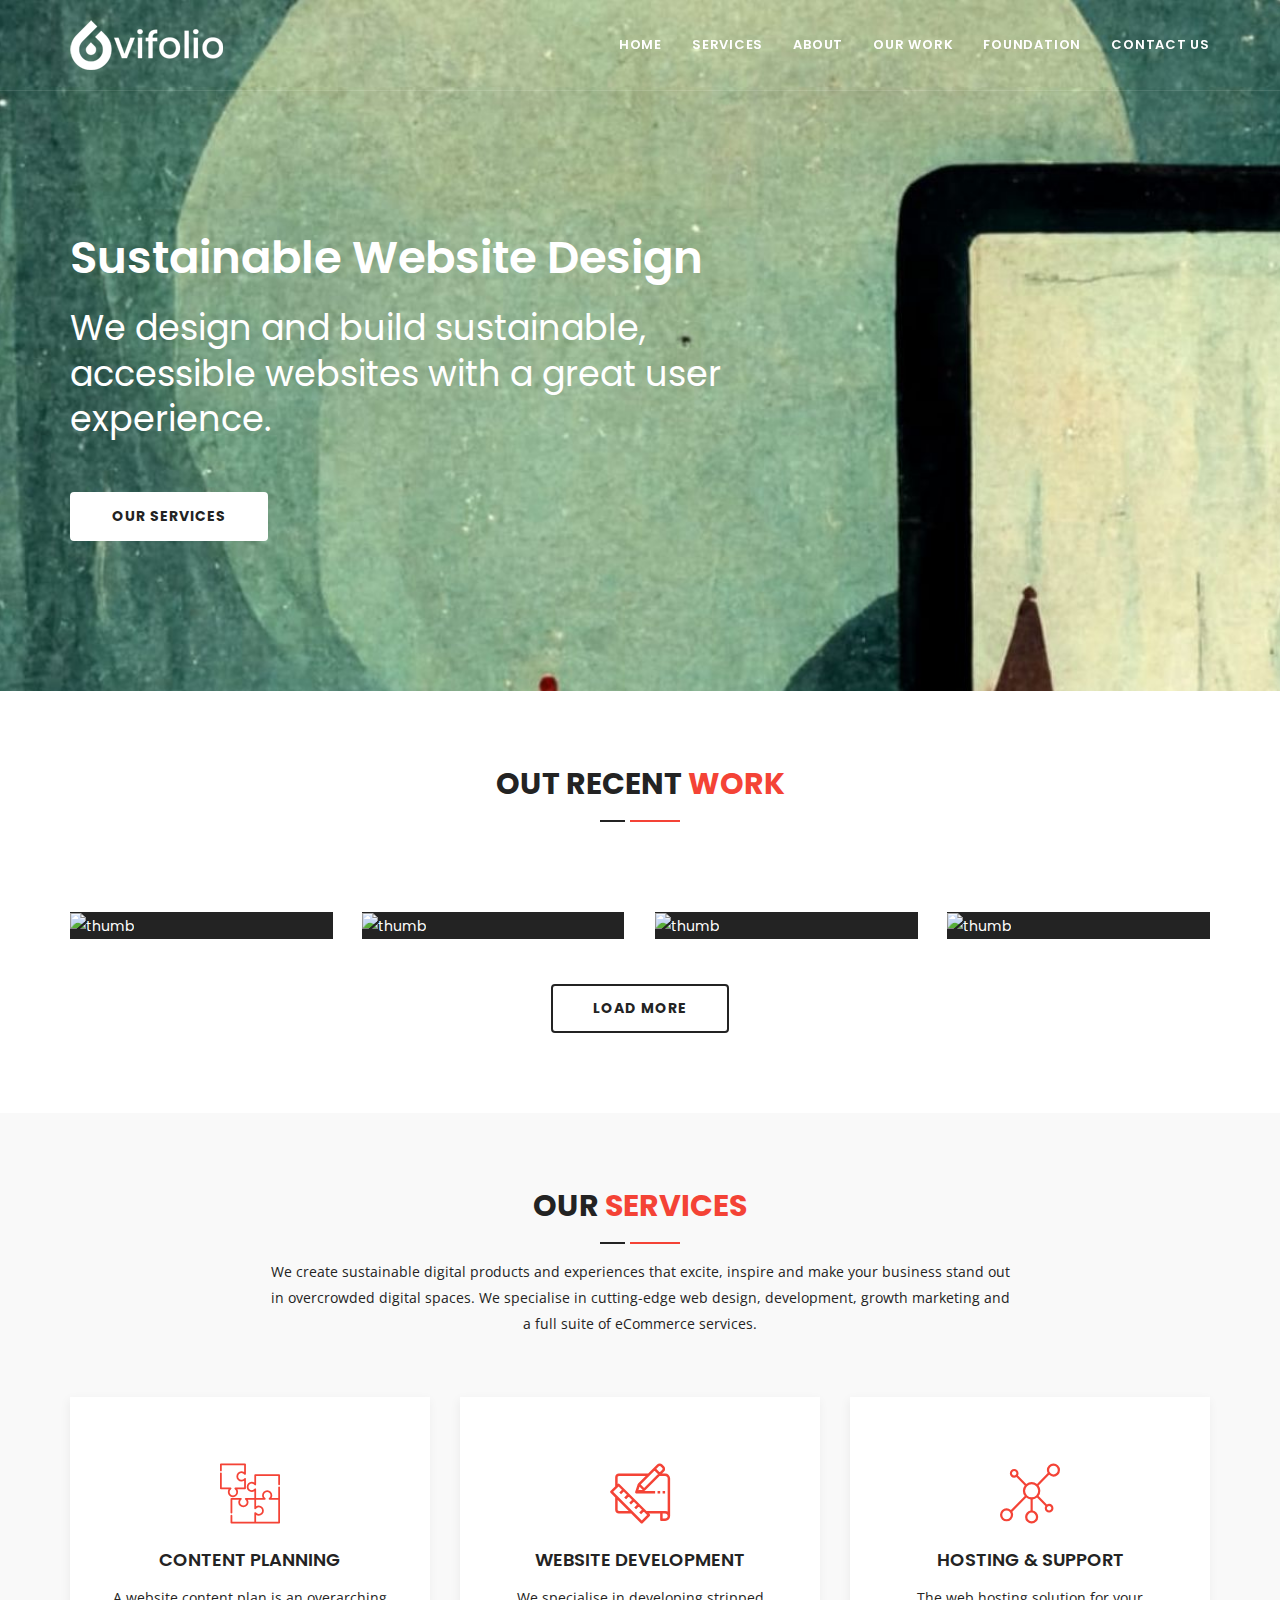
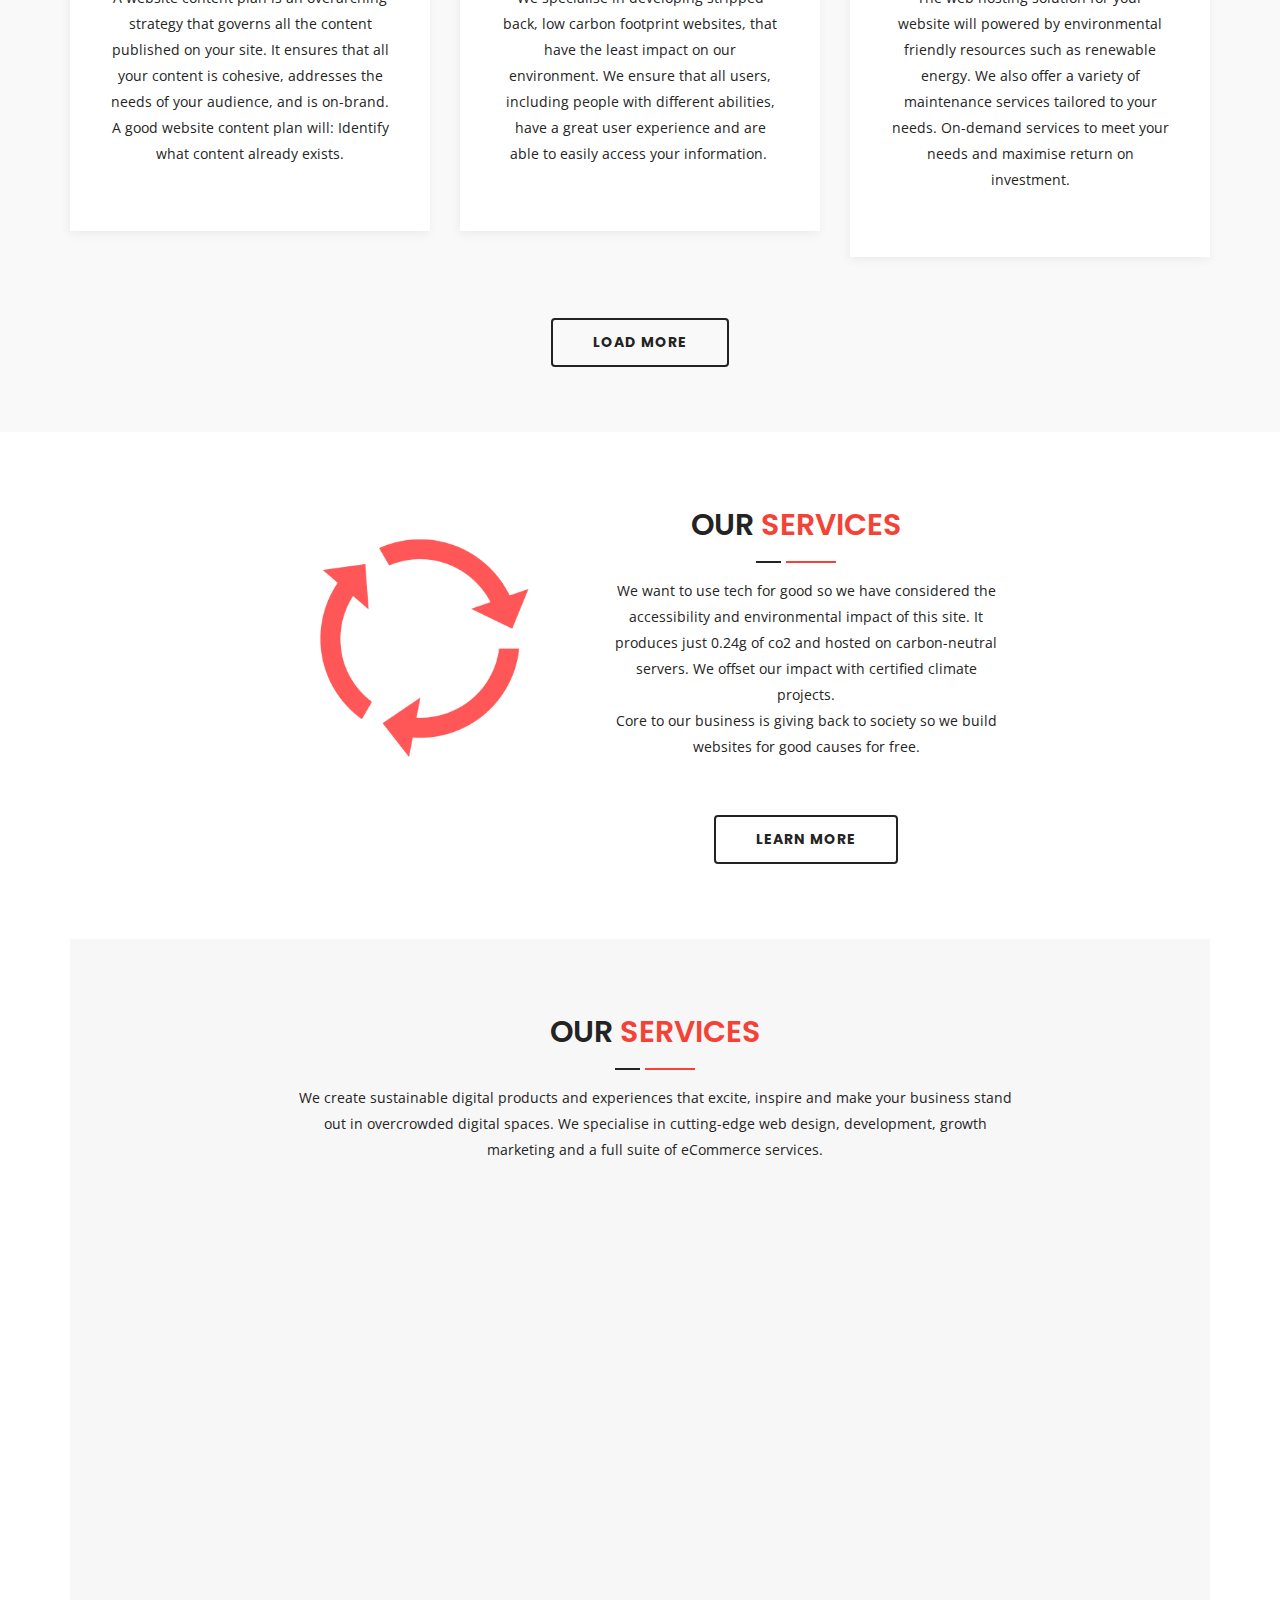
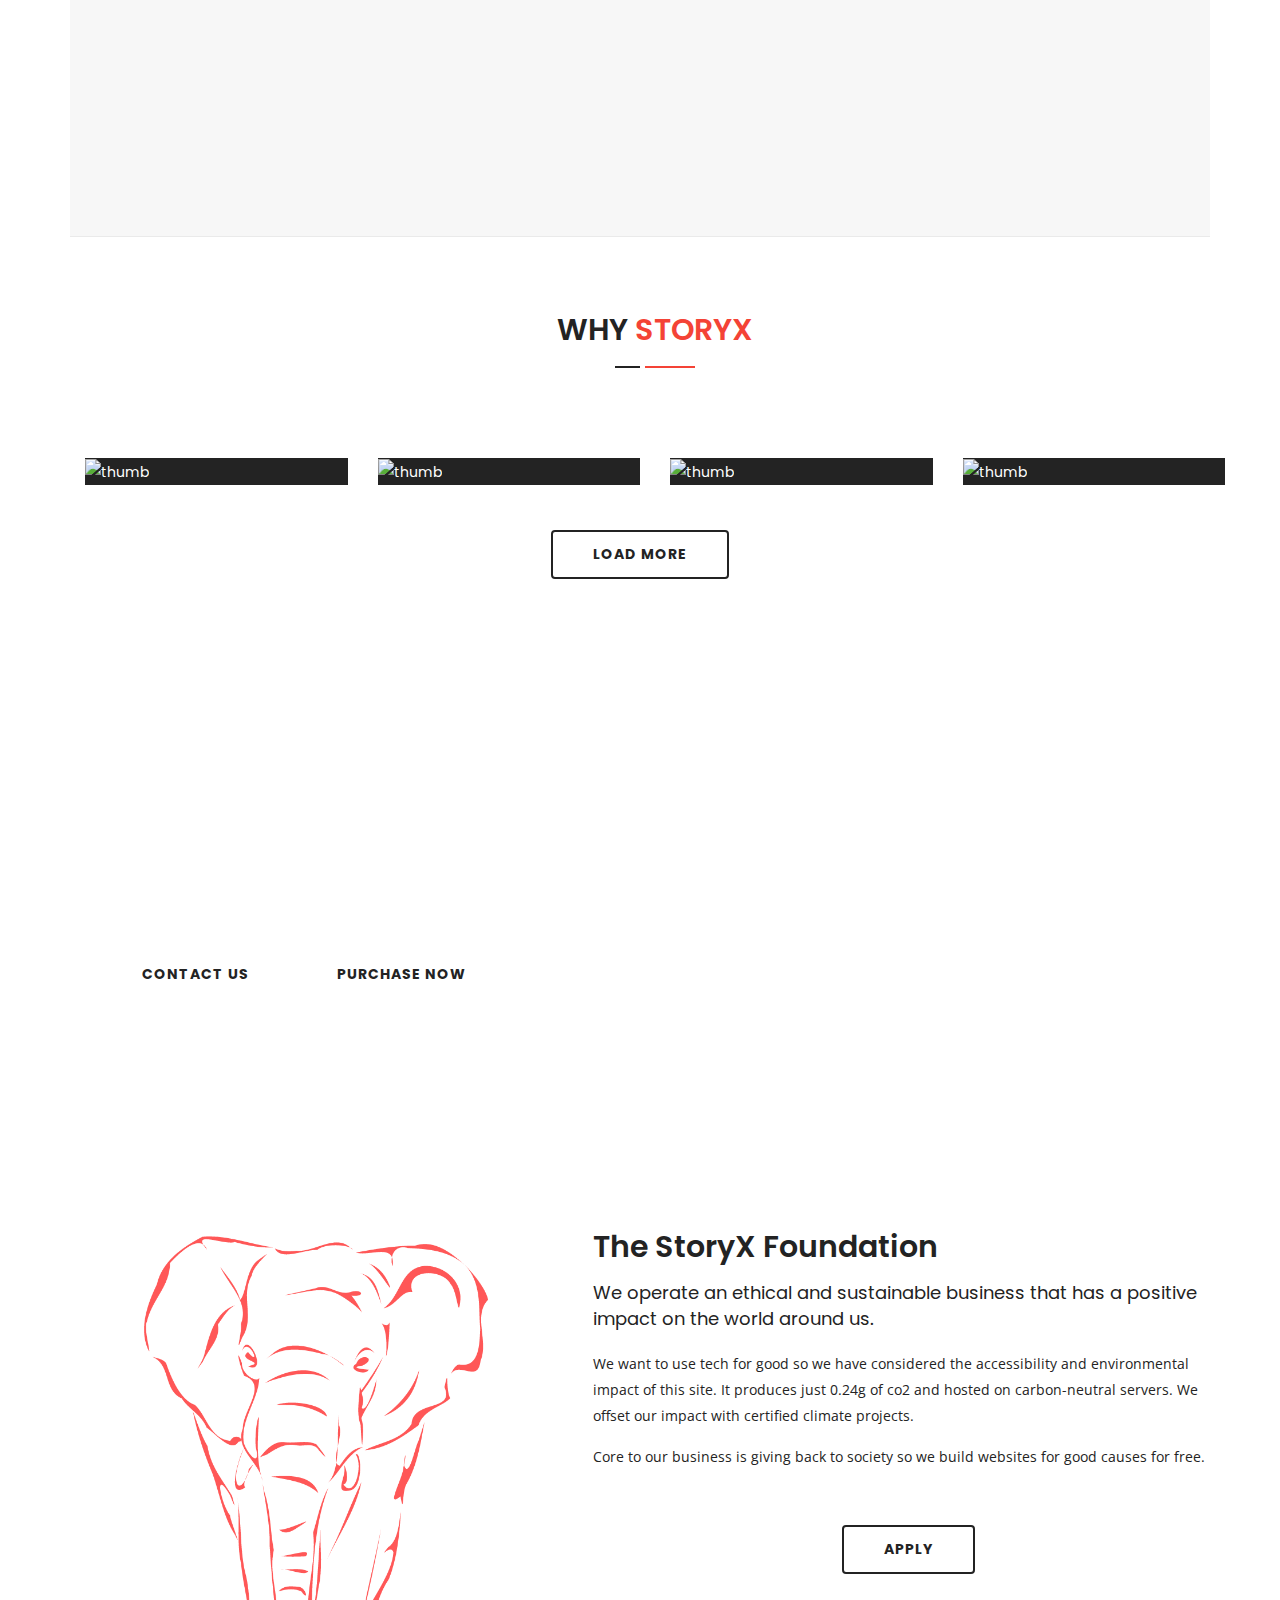
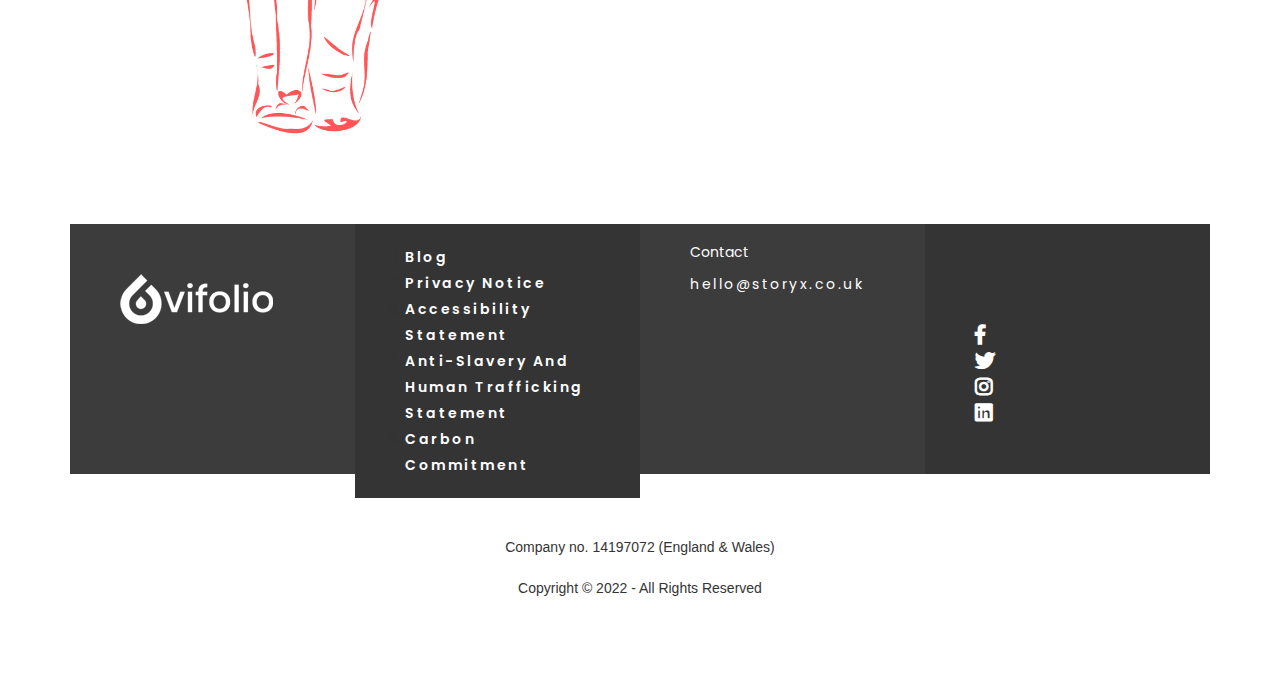
==== commit 5d3be12a: "Add content" ====
--- a/index.html
+++ b/index.html
@@ -280,11 +280,13 @@
     <div class="about-area about-me default-padding">
         <div class="container">
             <div class="row">
+                <div class="site-heading text-center">
+                    <div class="col-md-8 col-md-offset-2">
+                        <h2>Our <span>Services</span></h2>
                 <div class="col-md-5 left-info">
                     <img src="assets/img/story-circle.png" alt="Thumb">
                 </div>
                 <div class="col-md-7 right-info">
-                    <h2>About StoryX </h2>
                     
                     <p>
                         We want to use tech for good so we have considered the accessibility and environmental impact of
@@ -296,7 +298,7 @@
                     </p>
                     <div class="load-button text-center">
                         <div class="col-md-12">
-                            <a href="contact.html" class="btn btn-dark border btn-md">Apply</a>
+                            <a href="" class="btn btn-dark border btn-md">Learn More</a>
                         </div>
                     </div>
                 </div>
@@ -385,15 +387,7 @@
                         </div>
                     </div>
                     <div class="col-md-12 portfolio-content">
-                        <!-- <div class="mix-item-menu text-left active-border">
-                            <button class="active" data-filter="*">All</button>
-                            <button data-filter=".development">Illustrator</button>
-                            <button data-filter=".design">Creative</button>
-                            <button data-filter=".photography">Digital</button>
-                            <button data-filter=".branding">Minimal</button>
-                            <button data-filter=".video">Branding</button>
-                        </div> -->
-                        <!-- End Mixitup Nav-->
+                       
 
                         <div class="row masonary">
                             <div id="portfolio-grid" class="portfolio-items col-4">
@@ -473,7 +467,7 @@
             <div class="box-cell">
                 <div class="container">
                     <div class="container">
-                        <h1>A low carbon footprint website is how you can do your bit to help our planet.</h1>
+                        <h2>A low carbon footprint website is how you can do your bit to help our planet.</h2>
                         <a href="#." class="btn btn-light effect btn-md">contact us</a> <a href="#." class="btn btn-light effect btn-md">purchase now</a> </div>
                     
                 </div>
--- a/style.css
+++ b/style.css
@@ -3790,11 +3790,70 @@
 ========================================================*/
 
 .parallax-bg {
-	background-image: ../i;
+	
 	background-size: cover !important;
 	text-align: center;
 }
 
 .sectoion-100px {
 	padding: 100px 0;
+}
+
+/*=======================================================
+			PRICING
+========================================================*/
+.pricing {
+}
+.pricing .plan-in {
+	border: 1px solid #eeeeee;
+	padding-bottom: 30px;
+	text-align: center;
+}
+.pricing .plan-in h5 {
+	color: #fff;
+	font-size: 20px;
+	padding: 15px 0;
+	margin: 0px;
+	background:#222222;
+}
+.pricing .plan-in .icon{
+	height:60px;
+	width:60px;
+	line-height:60px;
+	text-align:center;
+	background:#434343;
+	display:inline-block;
+	border-radius:50%;
+	font-weight:normal;
+	margin-right:10px;
+}
+.pricing .plan-in .price {
+	padding: 30px 0;
+	font-size:38px;
+	line-height:24px;
+	display:inline-block;
+	font-weight:500;
+	padding-bottom:0px;
+}
+.pricing .plan-in .month {
+	font-size: 13px;
+	line-height: 30px;
+	margin-top: 0px;
+	width:100%;
+	font-weight:normal; 
+	display: inline-block;
+	color:#777777;
+}
+.pricing .plan-in ul {
+	padding: 20px 0;
+}
+.pricing .plan-in ul li {
+	font-size: 13px;
+	line-height: 40px;
+	letter-spacing: 1px;
+	color: #989898;
+}
+.pricing .plan-in .btn {
+	background: #333333;
+	color: #fff;
 }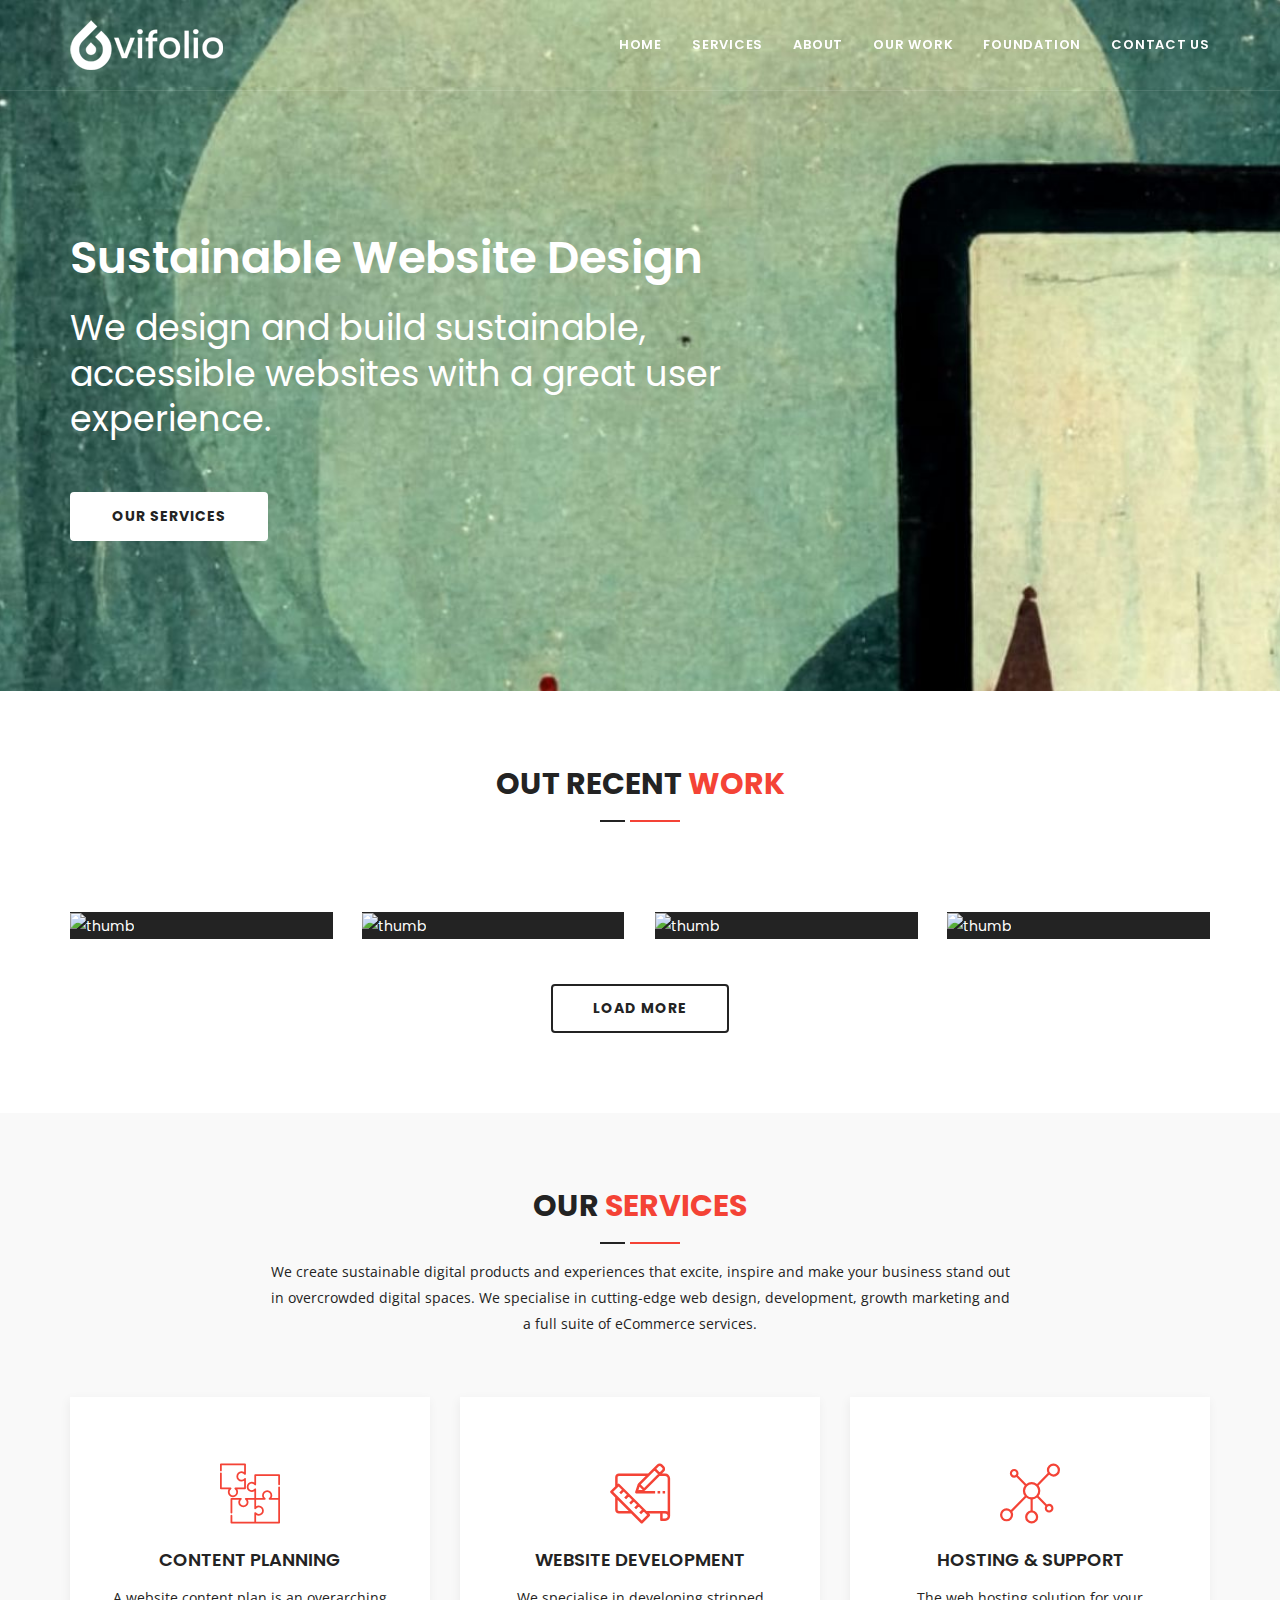
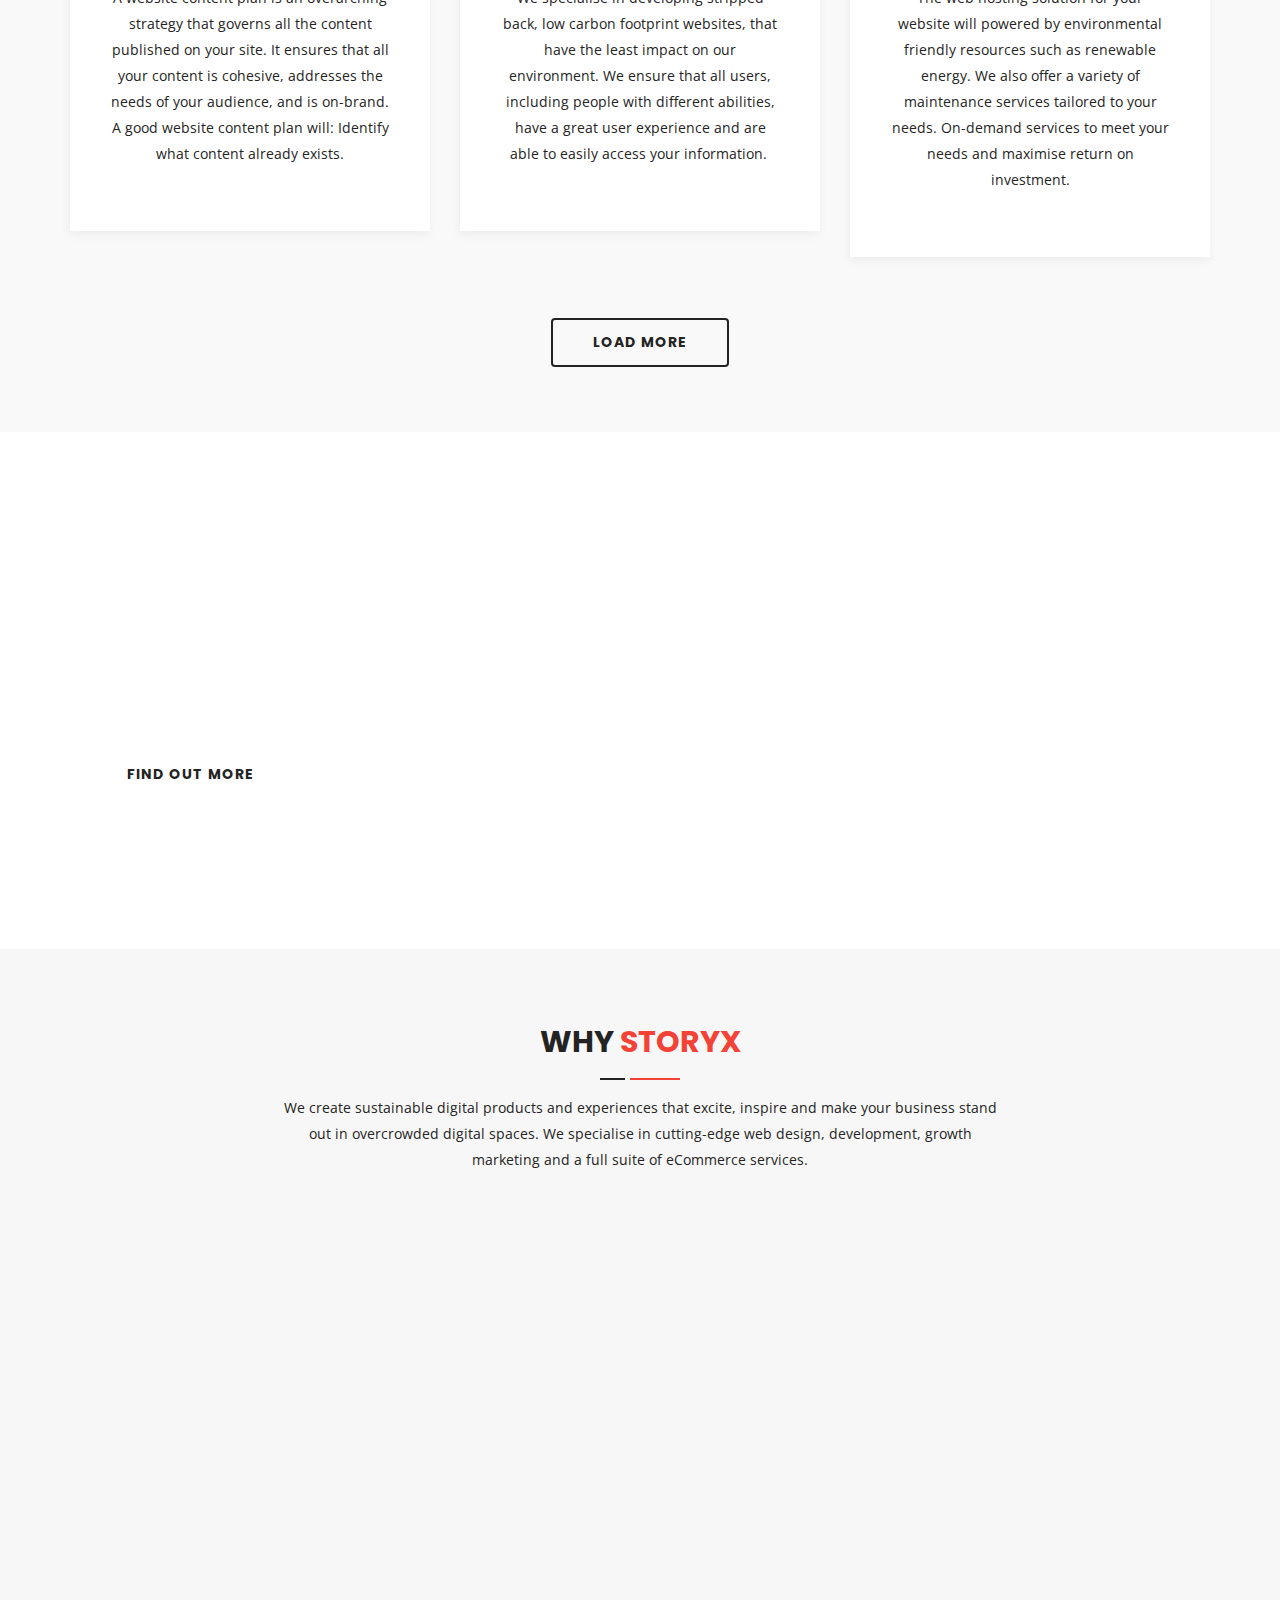
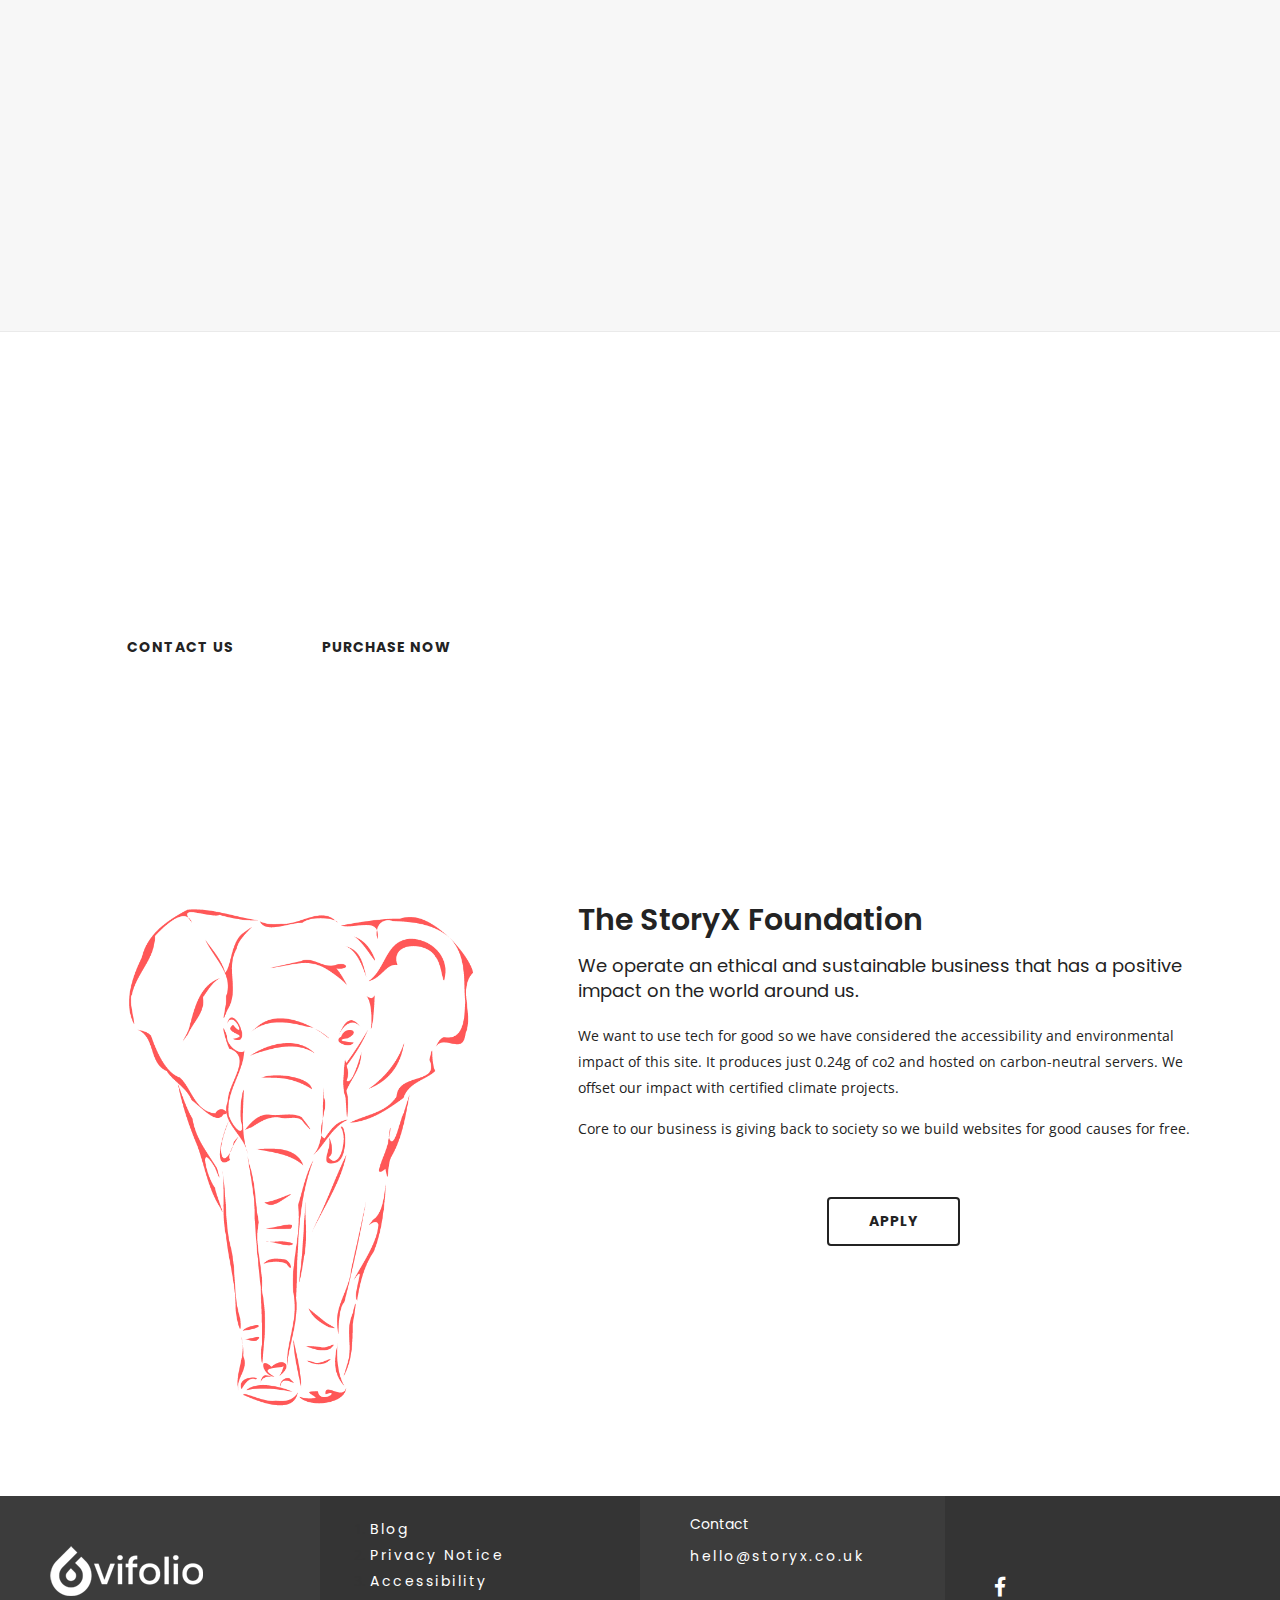
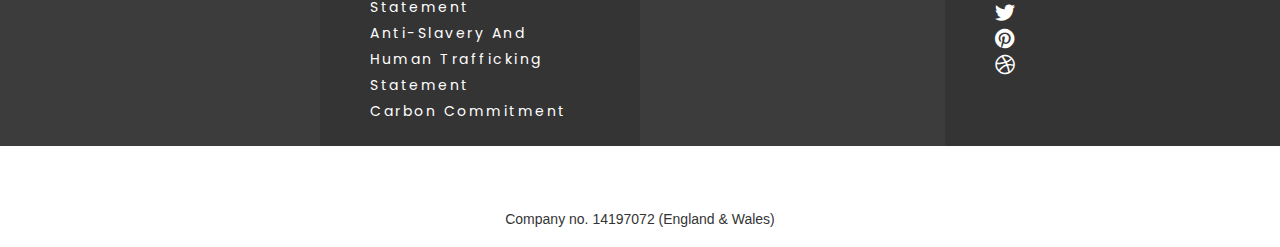
==== commit 741a5b82: "Add content" ====
--- a/index.html
+++ b/index.html
@@ -277,34 +277,27 @@
 
     <!-- About Us
     ============================================= -->
-    <div class="about-area about-me default-padding">
-        <div class="container">
-            <div class="row">
-                <div class="site-heading text-center">
-                    <div class="col-md-8 col-md-offset-2">
-                        <h2>Our <span>Services</span></h2>
-                <div class="col-md-5 left-info">
-                    <img src="assets/img/story-circle.png" alt="Thumb">
-                </div>
-                <div class="col-md-7 right-info">
-                    
-                    <p>
-                        We want to use tech for good so we have considered the accessibility and environmental impact of
-                        this site. It produces just 0.24g of co2 and hosted on carbon-neutral servers. We offset our
-                        impact with certified climate projects.
-                    </p>
-                    <p>
-                        Core to our business is giving back to society so we build websites for good causes for free.
-                    </p>
-                    <div class="load-button text-center">
-                        <div class="col-md-12">
-                            <a href="" class="btn btn-dark border btn-md">Learn More</a>
-                        </div>
-                    </div>
-                </div>
+    
+    <Section class="banner-area auto-height navbar-transparent text-light shadow bg-fixed"
+    style="background-image: url(assets/img/bg-2.jpg);">
+    <div class="box-table">
+        <div class="box-cell">
+            <div class="container">
+                <div class="container">
+                    <h2>Our Mission</h2>
+                    <h3>Build amazing websites, for amazing businesses, use tech for good and inspire people to make choices that are good for people and our planet.</h3>
+                    <a href="#." class="btn btn-light effect btn-md">Find out more</a>
+                </div>
+
             </div>
         </div>
     </div>
+</Section>
+
+
+
+
+
     <!-- End About
     ================================= -->
 
@@ -315,10 +308,12 @@
         <div class="container">
             <div class="site-heading text-center">
                 <div class="col-md-8 col-md-offset-2">
-                    <h2>Our <span>Services</span></h2>
+                    <h2>Why <span>StoryX</span></h2>
                     <p>
-                        We create sustainable digital products and experiences that excite, inspire and make your
-                        business stand out in overcrowded digital spaces. We specialise in cutting-edge web design,
+                        We create sustainable digital products and experiences that excite, inspire and make
+                        your
+                        business stand out in overcrowded digital spaces. We specialise in cutting-edge web
+                        design,
                         development, growth marketing and a full suite of eCommerce services.
                     </p>
                 </div>
@@ -328,18 +323,18 @@
                     <ul class="feature_list text-right xs-no-padding">
                         <li class="list_item mb-40 wow fadeInRight" data-wow-delay="0ms" data-wow-duration="800ms">
                             <i class="icon-mobile"></i>
-                            <h4 class="mb-10">Easy to use</h4>
-                            <p> Free for all Golfers to register</p>
+                            <h4 class="mb-10">Mobile first</h4>
+                            <p>mobile-first design is an approach in which web designers start product design for mobile devices first.</p>
                         </li>
                         <li class="list_item mb-40 wow fadeInRight" data-wow-delay="200ms" data-wow-duration="800ms">
                             <i class="icon-browser mb-10"></i>
-                            <h4 class="mb-10">Simple</h4>
-                            <p>A single App for all of your Golfing needs</p>
+                            <h4 class="mb-10">SEO</h4>
+                            <p>SEO is about helping search engines understand and present content.</p>
                         </li>
                         <li class="list_item wow fadeInRight" data-wow-delay="400ms" data-wow-duration="800ms">
                             <i class="icon-global"></i>
-                            <h4 class="mb-10">Anytime, anywhere</h4>
-                            <p>Find and Book your Golf 24/7 and on the go.</p>
+                            <h4 class="mb-10">Security</h4>
+                            <p>It includes protecting computer systems from misdirecting or disrupting the services they are designed to provide.</p>
                         </li>
                     </ul>
                 </div>
@@ -350,17 +345,17 @@
                     <ul class="feature_list xs-no-padding">
                         <li class="list_item mb-40 wow fadeInLeft" data-wow-delay="0ms" data-wow-duration="800ms">
                             <i class="icon-hotairballoon"></i>
-                            <h4 class="mb-10">Record your scores</h4>
+                            <h4 class="mb-10">Great UX</h4>
                             <p>Keep a track of how well your doing</p>
                         </li>
                         <li class="list_item mb-40 wow fadeInLeft" data-wow-delay="200ms" data-wow-duration="800ms">
                             <i class="icon-happy"></i>
-                            <h4 class="mb-10">Personal</h4>
+                            <h4 class="mb-10">Low carbon footprint</h4>
                             <p>Get real-time notifications to keep you informed</p>
                         </li>
                         <li class="list_item wow fadeInLeft" data-wow-delay="400ms" data-wow-duration="800ms">
                             <i class="icon-chat"></i>
-                            <h4 class="mb-10">Community</h4>
+                            <h4 class="mb-10">Accesible</h4>
                             <p>Create groups, invite friends and family members</p>
                         </li>
                     </ul>
@@ -376,7 +371,7 @@
 
     <!-- Why StoryX
     ============================================= -->
-    <div id="portfolio" class="portfolio-area text-light default-padding">
+    <!-- <div id="portfolio" class="portfolio-area text-light default-padding">
         <div class="container">
             <div class="portfolio-items-area">
                 <div class="row">
@@ -387,18 +382,18 @@
                         </div>
                     </div>
                     <div class="col-md-12 portfolio-content">
-                       
+
 
                         <div class="row masonary">
                             <div id="portfolio-grid" class="portfolio-items col-4">
                                 <div class="pf-item branding photography">
                                     <div class="effect-slide-up">
                                         <a href="#">
-                                            <img src="assets/img/dob.jpg" alt="thumb">
+                                            <img src="assets/img/1.png" alt="thumb">
                                             <h4>NHS #DoingOurBit</h4>
                                             <div class="category">
                                                 <span>Web Design</span>
-                                                <!-- <span>Branding</span> -->
+                                                
                                             </div>
                                         </a>
                                     </div>
@@ -406,12 +401,12 @@
                                 <div class="pf-item video development">
                                     <div class="effect-slide-up">
                                         <a href="#">
-                                            <img src="assets/img/golf.jpg" alt="thumb">
+                                            <img src="assets/img/4.png" alt="thumb">
                                             <h4>UK Player App</h4>
 
                                             <div class="category">
                                                 <span>Web Design</span>
-                                                <!-- <span>Branding</span> -->
+                                              
                                             </div>
                                         </a>
                                     </div>
@@ -419,11 +414,11 @@
                                 <div class="pf-item design photography">
                                     <div class="effect-slide-up">
                                         <a href="#">
-                                            <img src="assets/img/butterfly.jpg" alt="thumb">
+                                            <img src="assets/img/2.png" alt="thumb">
                                             <h4>Butterfly Conservation Cornwall</h4>
                                             <div class="category">
                                                 <span>Design</span>
-                                                <!-- <span>Branding</span> -->
+                                               
                                             </div>
                                         </a>
                                     </div>
@@ -431,7 +426,7 @@
                                 <div class="pf-item branding video">
                                     <div class="effect-slide-up">
                                         <a href="#">
-                                            <img src="assets/img/fibodo.jpg" alt="thumb">
+                                            <img src="assets/img/3.png" alt="thumb">
                                             <h4>fibodo</h4>
                                             <div class="category">
                                                 <span>Design</span>
@@ -444,22 +439,18 @@
 
                             </div>
                         </div>
-                        <!-- End Portfoio Row -->
-                    </div>
-                </div>
-            </div>
-        </div>
-        <div class="load-button text-center">
-            <div class="col-md-12">
-                <a href="#" class="btn btn-dark border btn-md">Load More</a>
-            </div>
-        </div>
-    </div>
+                        
+                    </div>
+                </div>
+            </div>
+        </div>
+        
+    </div> -->
     <!-- End Portfolio -->
 
 
 
-   <!-- Start Banner 
+    <!-- Start Banner 
     ============================================= -->
     <Section class="banner-area auto-height navbar-transparent text-light shadow bg-fixed"
         style="background-image: url(assets/img/bg-1.jpg);">
@@ -468,8 +459,10 @@
                 <div class="container">
                     <div class="container">
                         <h2>A low carbon footprint website is how you can do your bit to help our planet.</h2>
-                        <a href="#." class="btn btn-light effect btn-md">contact us</a> <a href="#." class="btn btn-light effect btn-md">purchase now</a> </div>
-                    
+                        <a href="#." class="btn btn-light effect btn-md">contact us</a> <a href="#."
+                            class="btn btn-light effect btn-md">purchase now</a>
+                    </div>
+
                 </div>
             </div>
         </div>
@@ -489,15 +482,19 @@
                 </div>
                 <div class="col-md-7 right-info">
                     <h2>The StoryX Foundation</h2>
-                    <h4>We operate an ethical and sustainable business that has a positive impact on the world around
+                    <h4>We operate an ethical and sustainable business that has a positive impact on the world
+                        around
                         us.</h4>
                     <p>
-                        We want to use tech for good so we have considered the accessibility and environmental impact of
-                        this site. It produces just 0.24g of co2 and hosted on carbon-neutral servers. We offset our
+                        We want to use tech for good so we have considered the accessibility and environmental
+                        impact of
+                        this site. It produces just 0.24g of co2 and hosted on carbon-neutral servers. We offset
+                        our
                         impact with certified climate projects.
                     </p>
                     <p>
-                        Core to our business is giving back to society so we build websites for good causes for free.
+                        Core to our business is giving back to society so we build websites for good causes for
+                        free.
                     </p>
                     <div class="load-button text-center">
                         <div class="col-md-12">
@@ -641,7 +638,8 @@
     <!--======= FOOTER UP =========-->
     <section class="footer-up">
         <div class="col-sm-3">
-            <div class="logo"> <a href="index.html"> <img src="assets/img/logo-light.png" alt="StoryX Logo"></a> </div>
+            <div class="logo"> <a href="index.html"> <img src="assets/img/logo-light.png" alt="StoryX Logo"></a>
+            </div>
         </div>
 
         <div class="col-sm-3">
@@ -673,7 +671,7 @@
 
         <div class="col-sm-3">
 
-            <div class="contact">
+            <div class="contact row">
 
                 <!--======= Social Icon =========-->
 
@@ -686,10 +684,10 @@
                         <a href="#"><i class="fab fa-twitter"></i></a>
                     </li>
                     <li class="pinterest">
-                        <a href="#"><i class="fab fa-instagram"></i></a>
+                        <a href="#"><i class="fab fa-pinterest"></i></a>
                     </li>
                     <li class="dribbble">
-                        <a href="#"><i class="fab fa-linkedin"></i></a>
+                        <a href="#"><i class="fab fa-dribbble"></i></a>
                     </li>
                 </ul>
 
@@ -700,6 +698,12 @@
 
 
     </section>
+
+    
+            </div>
+        </div>
+    </footer>
+
 
 
     <section id="footer">
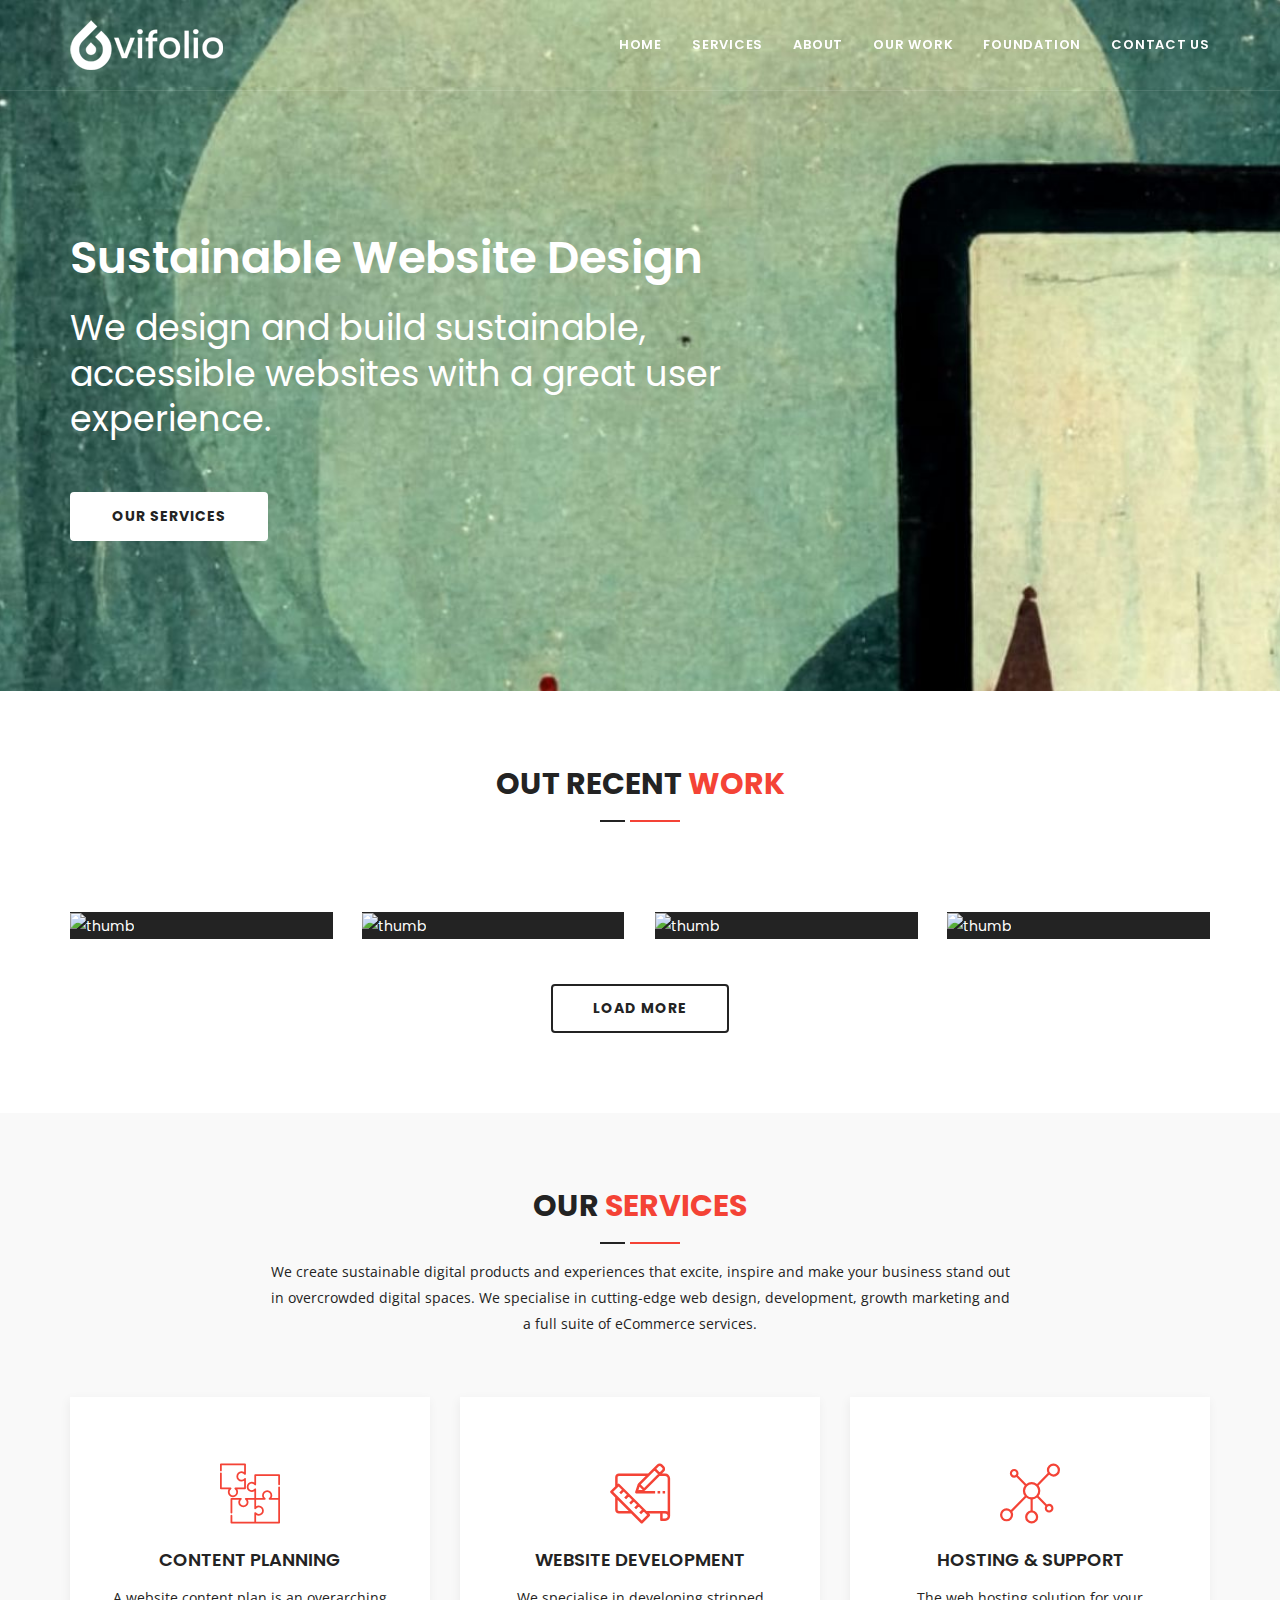
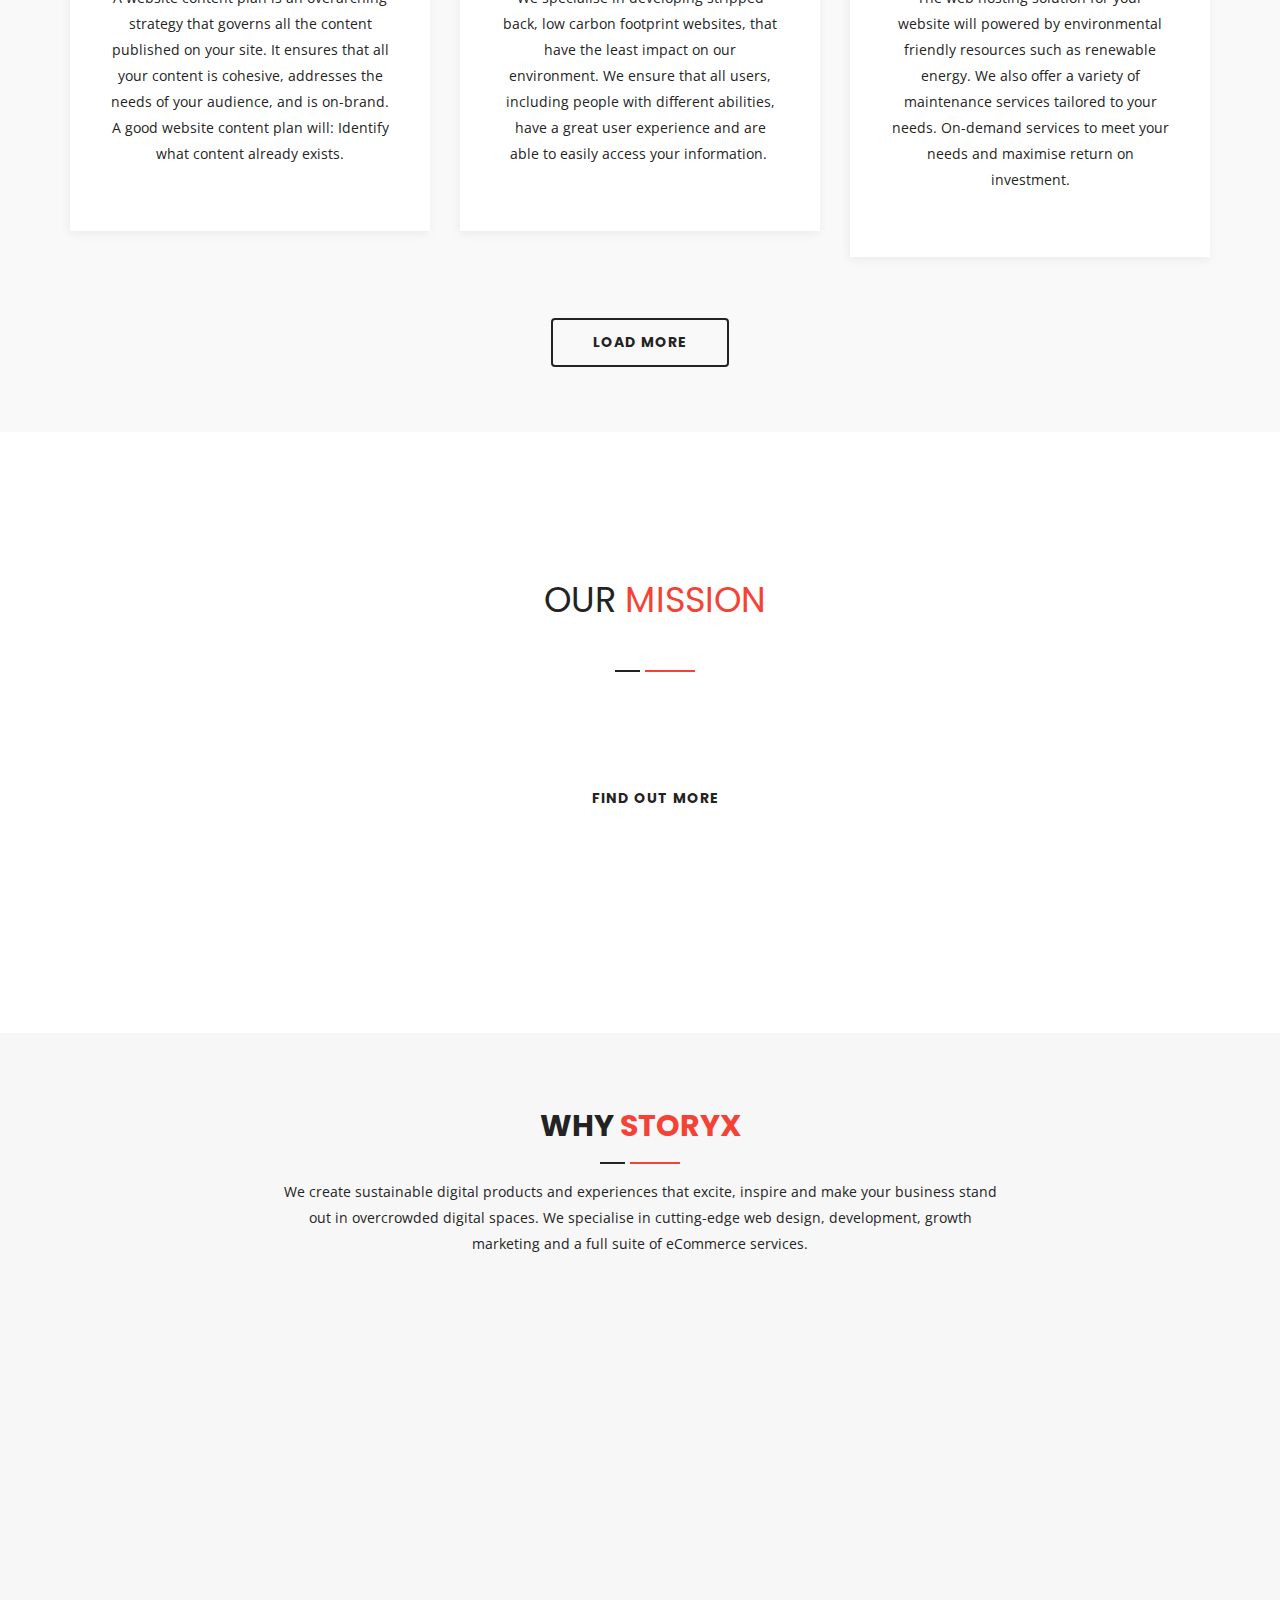
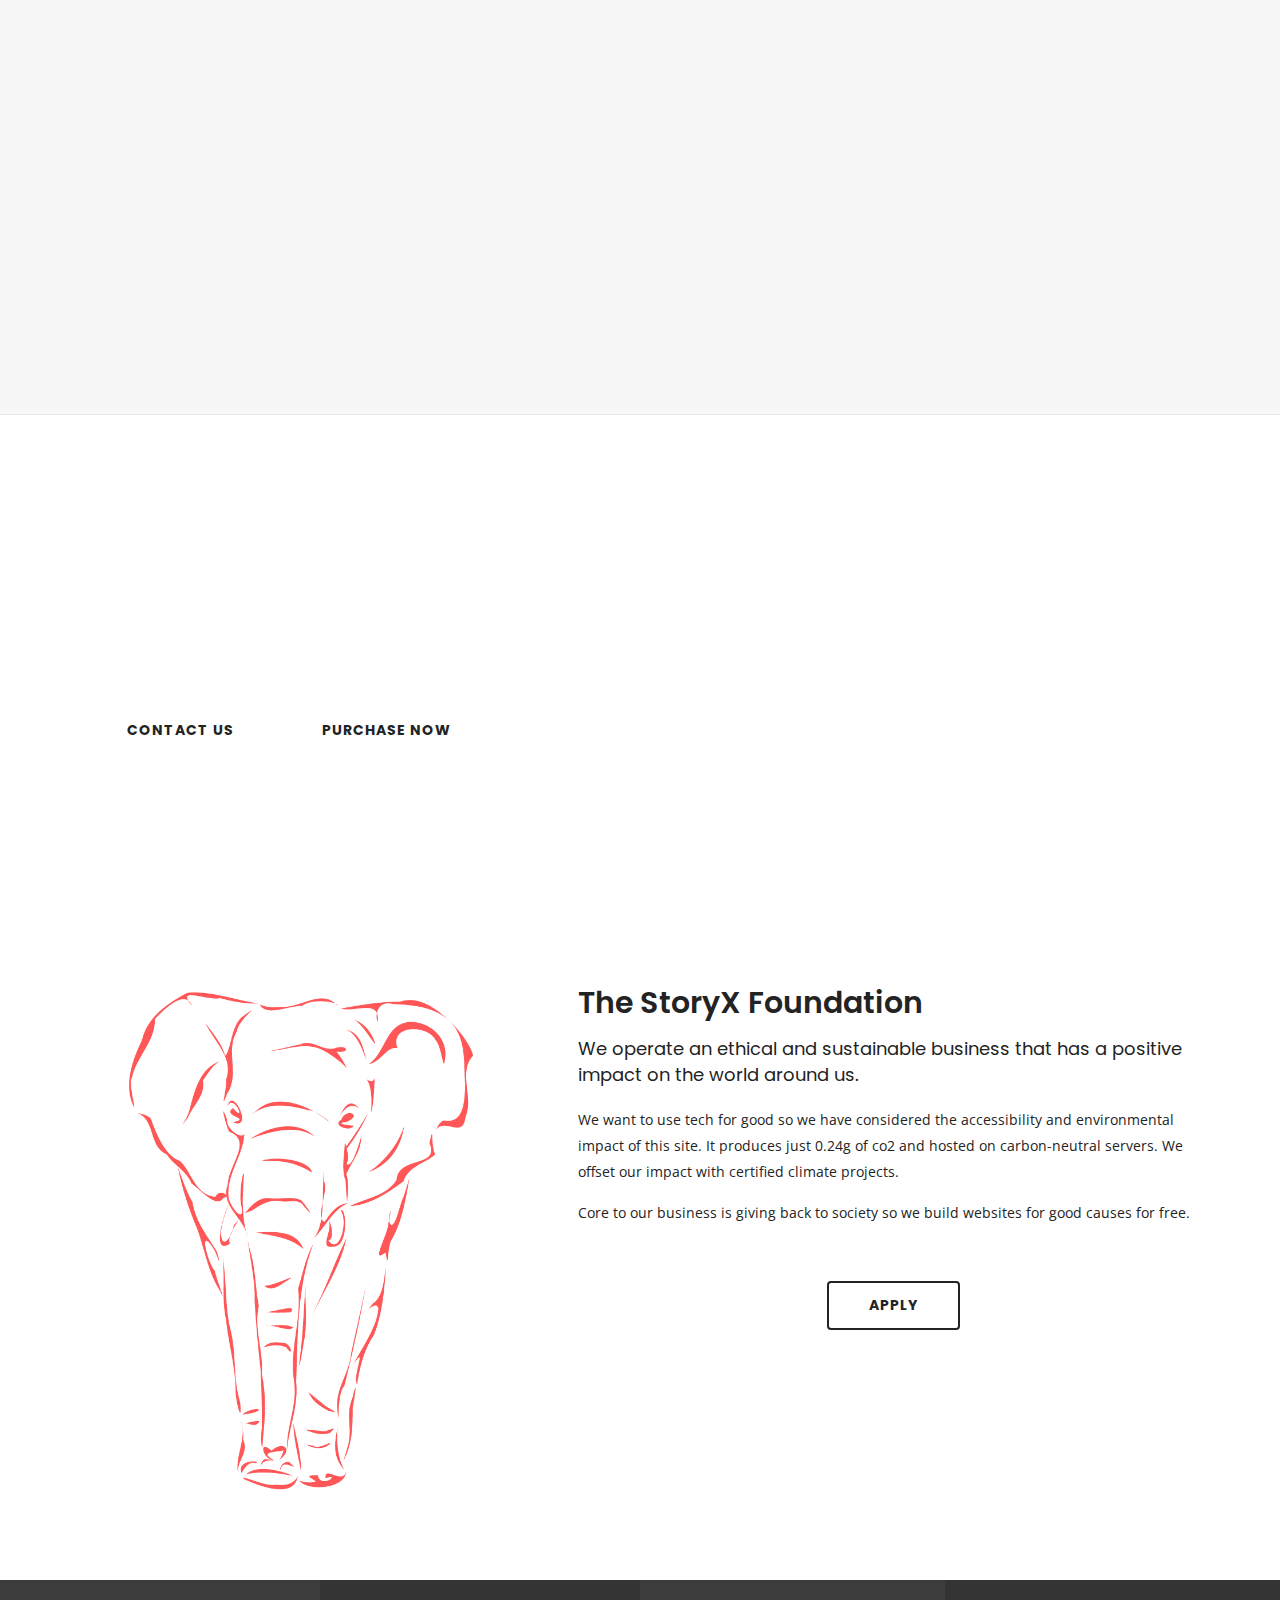
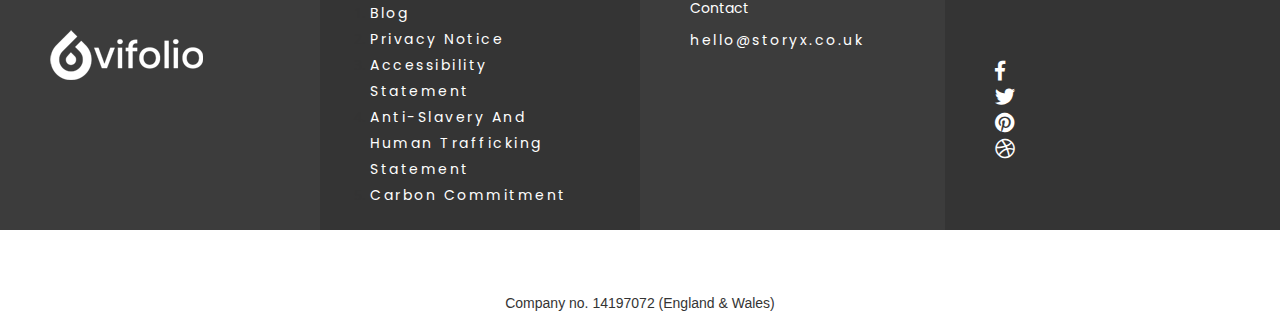
==== commit 81e12e9c: "Add content" ====
--- a/index.html
+++ b/index.html
@@ -277,22 +277,28 @@
 
     <!-- About Us
     ============================================= -->
-    
+
     <Section class="banner-area auto-height navbar-transparent text-light shadow bg-fixed"
-    style="background-image: url(assets/img/bg-2.jpg);">
-    <div class="box-table">
-        <div class="box-cell">
-            <div class="container">
+        style="background-image: url(assets/img/bg-2.jpg);">
+        <div class="box-table">
+            <div class="box-cell">
                 <div class="container">
-                    <h2>Our Mission</h2>
-                    <h3>Build amazing websites, for amazing businesses, use tech for good and inspire people to make choices that are good for people and our planet.</h3>
-                    <a href="#." class="btn btn-light effect btn-md">Find out more</a>
-                </div>
-
-            </div>
-        </div>
-    </div>
-</Section>
+                    <div class="container">
+                        <div class="site-heading text-center">
+                            <div class="col-md-8 col-md-offset-2">
+                                <h2>Our <span>Mission</span></h2>
+                                <h3>Build amazing websites, for amazing businesses, use tech for good and inspire people
+                                    to make choices that are good for people and our planet.</h3>
+
+                                <a href="#." class="btn btn-light effect btn-md">Find out more</a>
+                            </div>
+
+                        </div>
+                    </div>
+                </div>
+            </div>
+        </div>
+    </Section>
 
 
 
@@ -324,7 +330,8 @@
                         <li class="list_item mb-40 wow fadeInRight" data-wow-delay="0ms" data-wow-duration="800ms">
                             <i class="icon-mobile"></i>
                             <h4 class="mb-10">Mobile first</h4>
-                            <p>mobile-first design is an approach in which web designers start product design for mobile devices first.</p>
+                            <p>mobile-first design is an approach in which web designers start product design for mobile
+                                devices first.</p>
                         </li>
                         <li class="list_item mb-40 wow fadeInRight" data-wow-delay="200ms" data-wow-duration="800ms">
                             <i class="icon-browser mb-10"></i>
@@ -334,7 +341,8 @@
                         <li class="list_item wow fadeInRight" data-wow-delay="400ms" data-wow-duration="800ms">
                             <i class="icon-global"></i>
                             <h4 class="mb-10">Security</h4>
-                            <p>It includes protecting computer systems from misdirecting or disrupting the services they are designed to provide.</p>
+                            <p>It includes protecting computer systems from misdirecting or disrupting the services they
+                                are designed to provide.</p>
                         </li>
                     </ul>
                 </div>
@@ -699,9 +707,9 @@
 
     </section>
 
-    
-            </div>
-        </div>
+
+    </div>
+    </div>
     </footer>
 
 
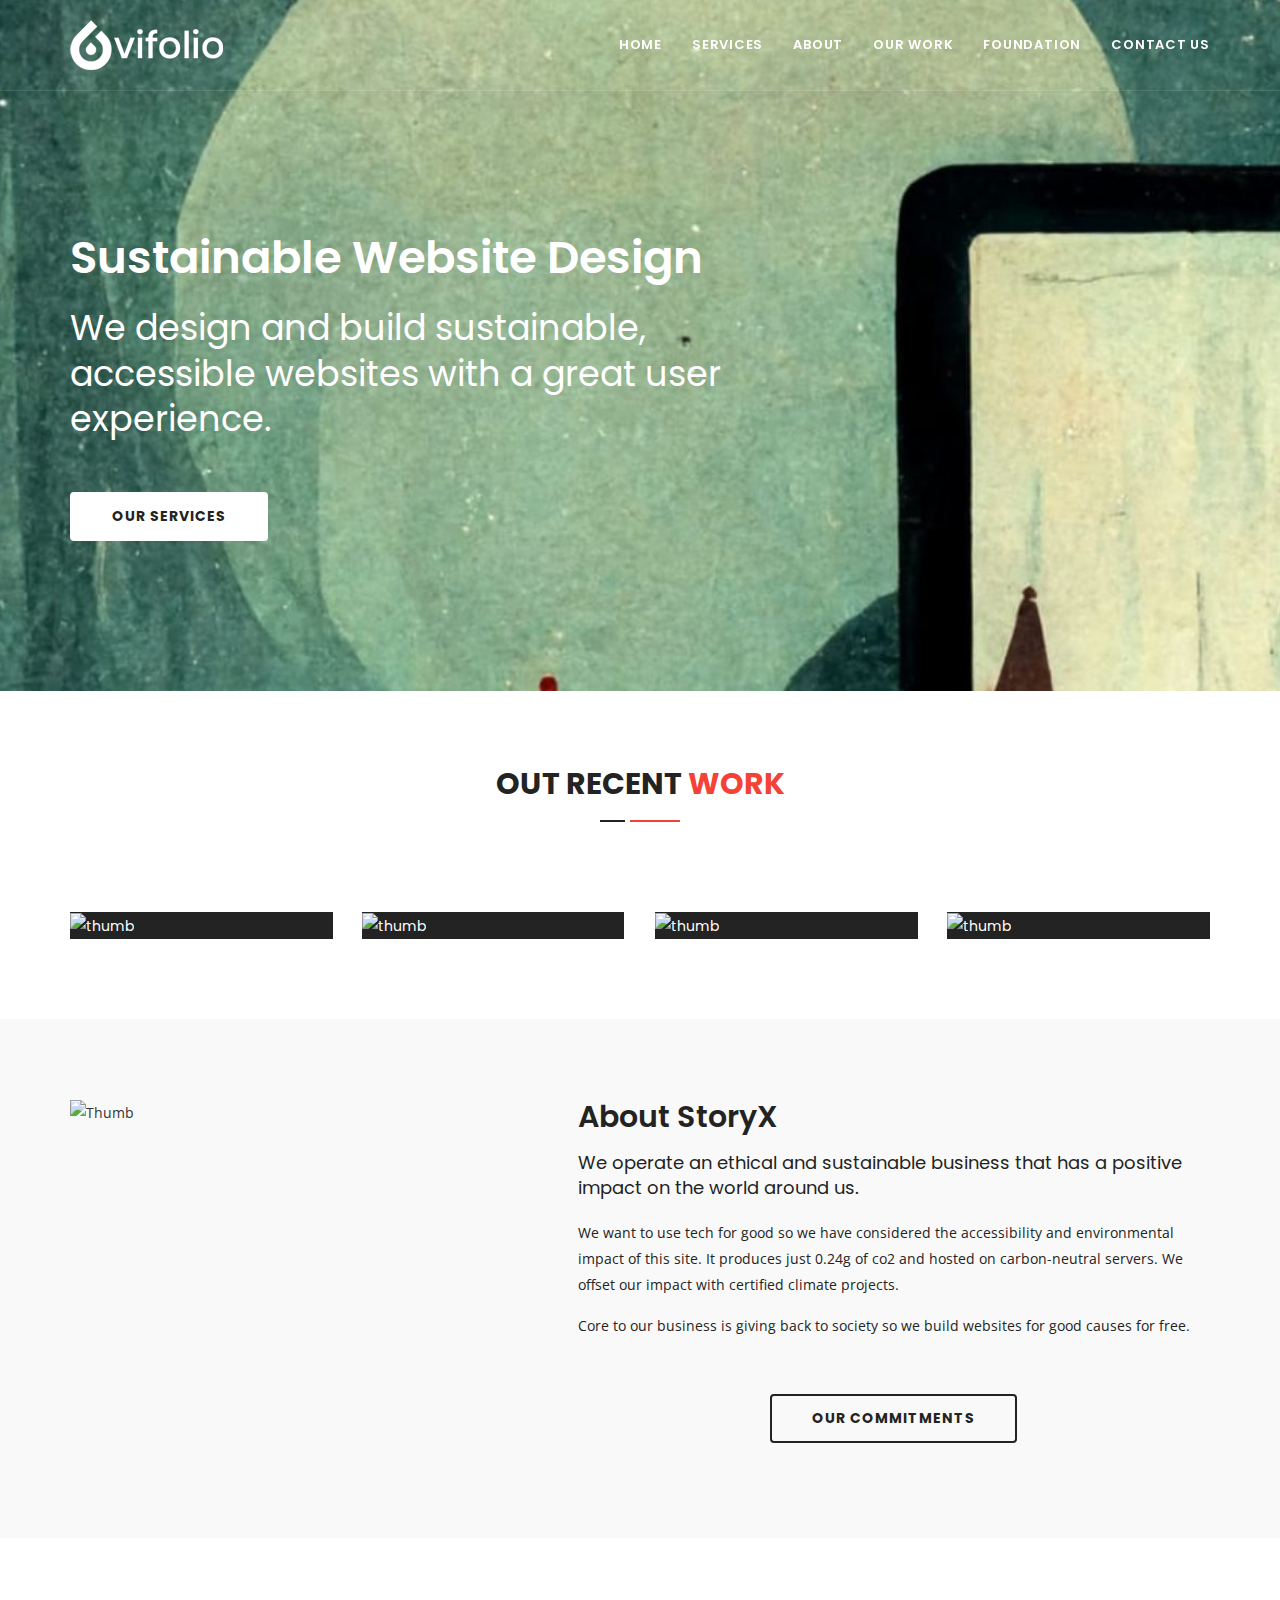
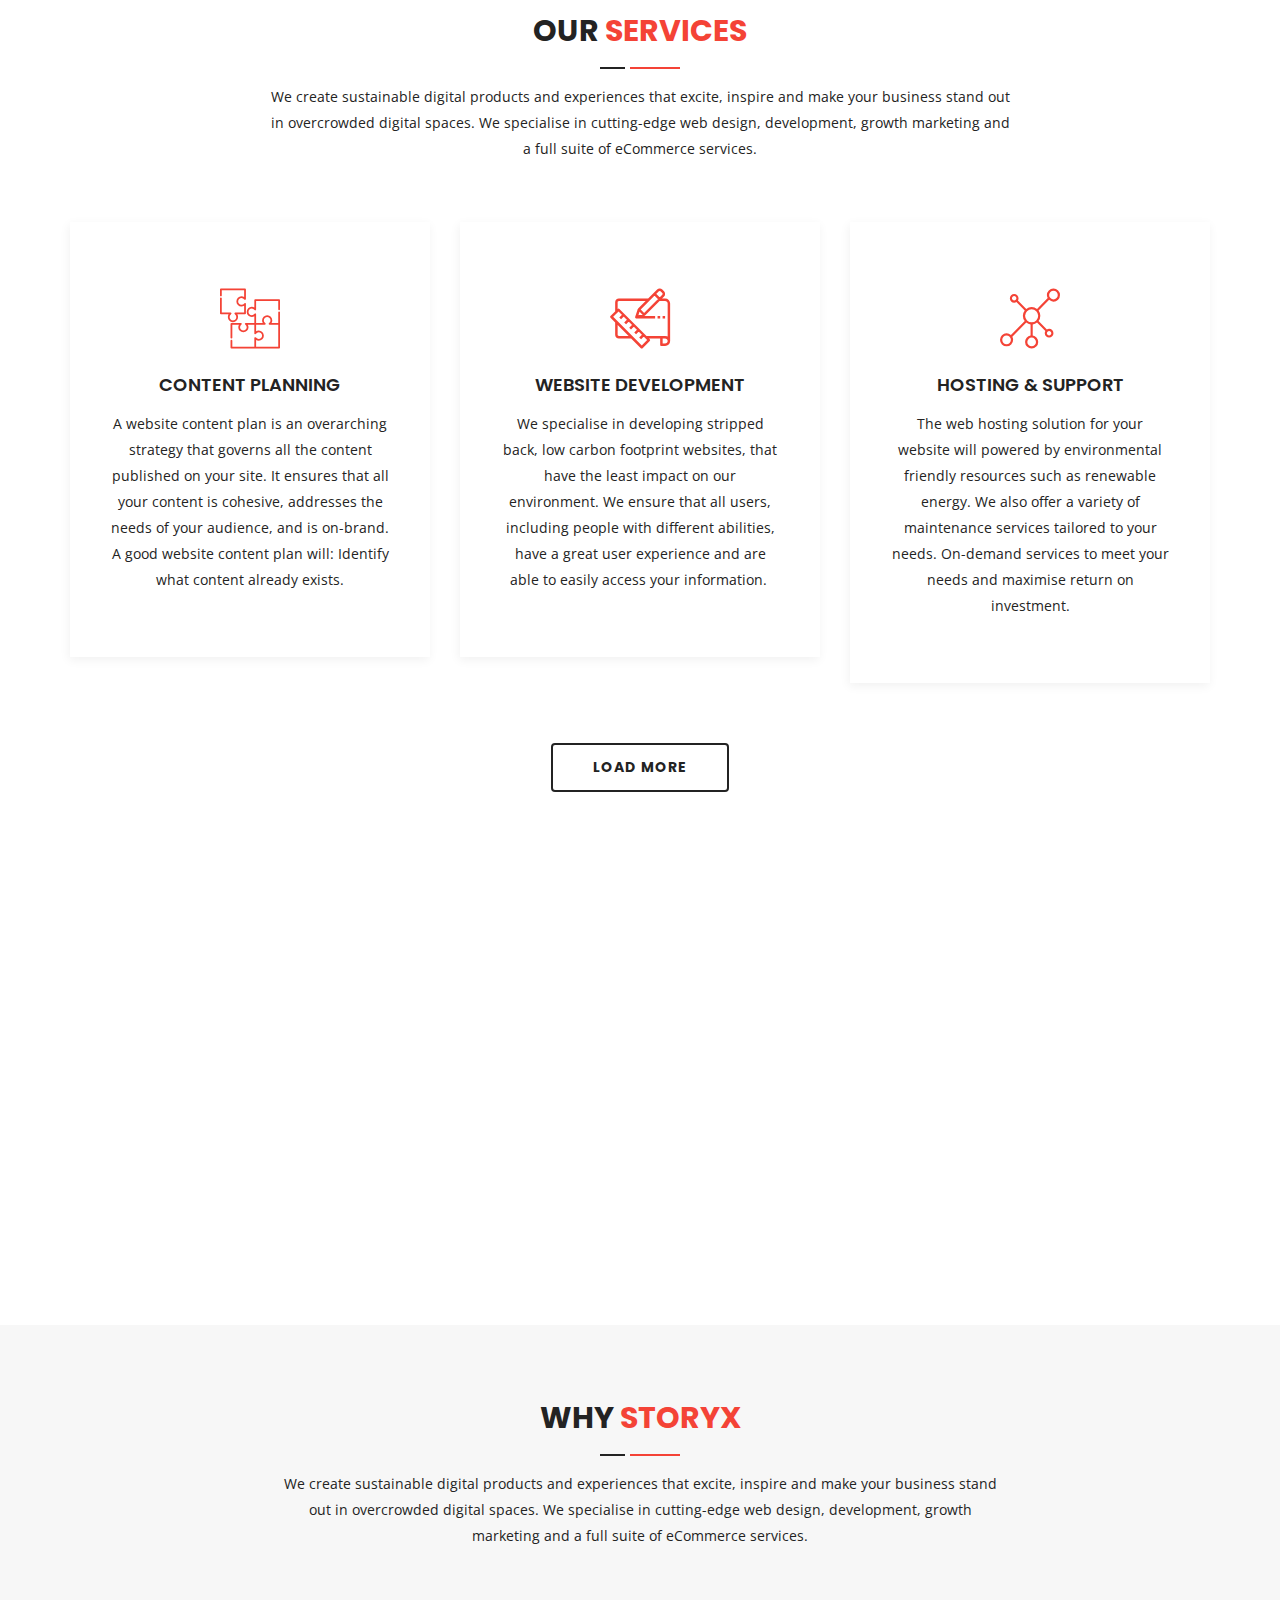
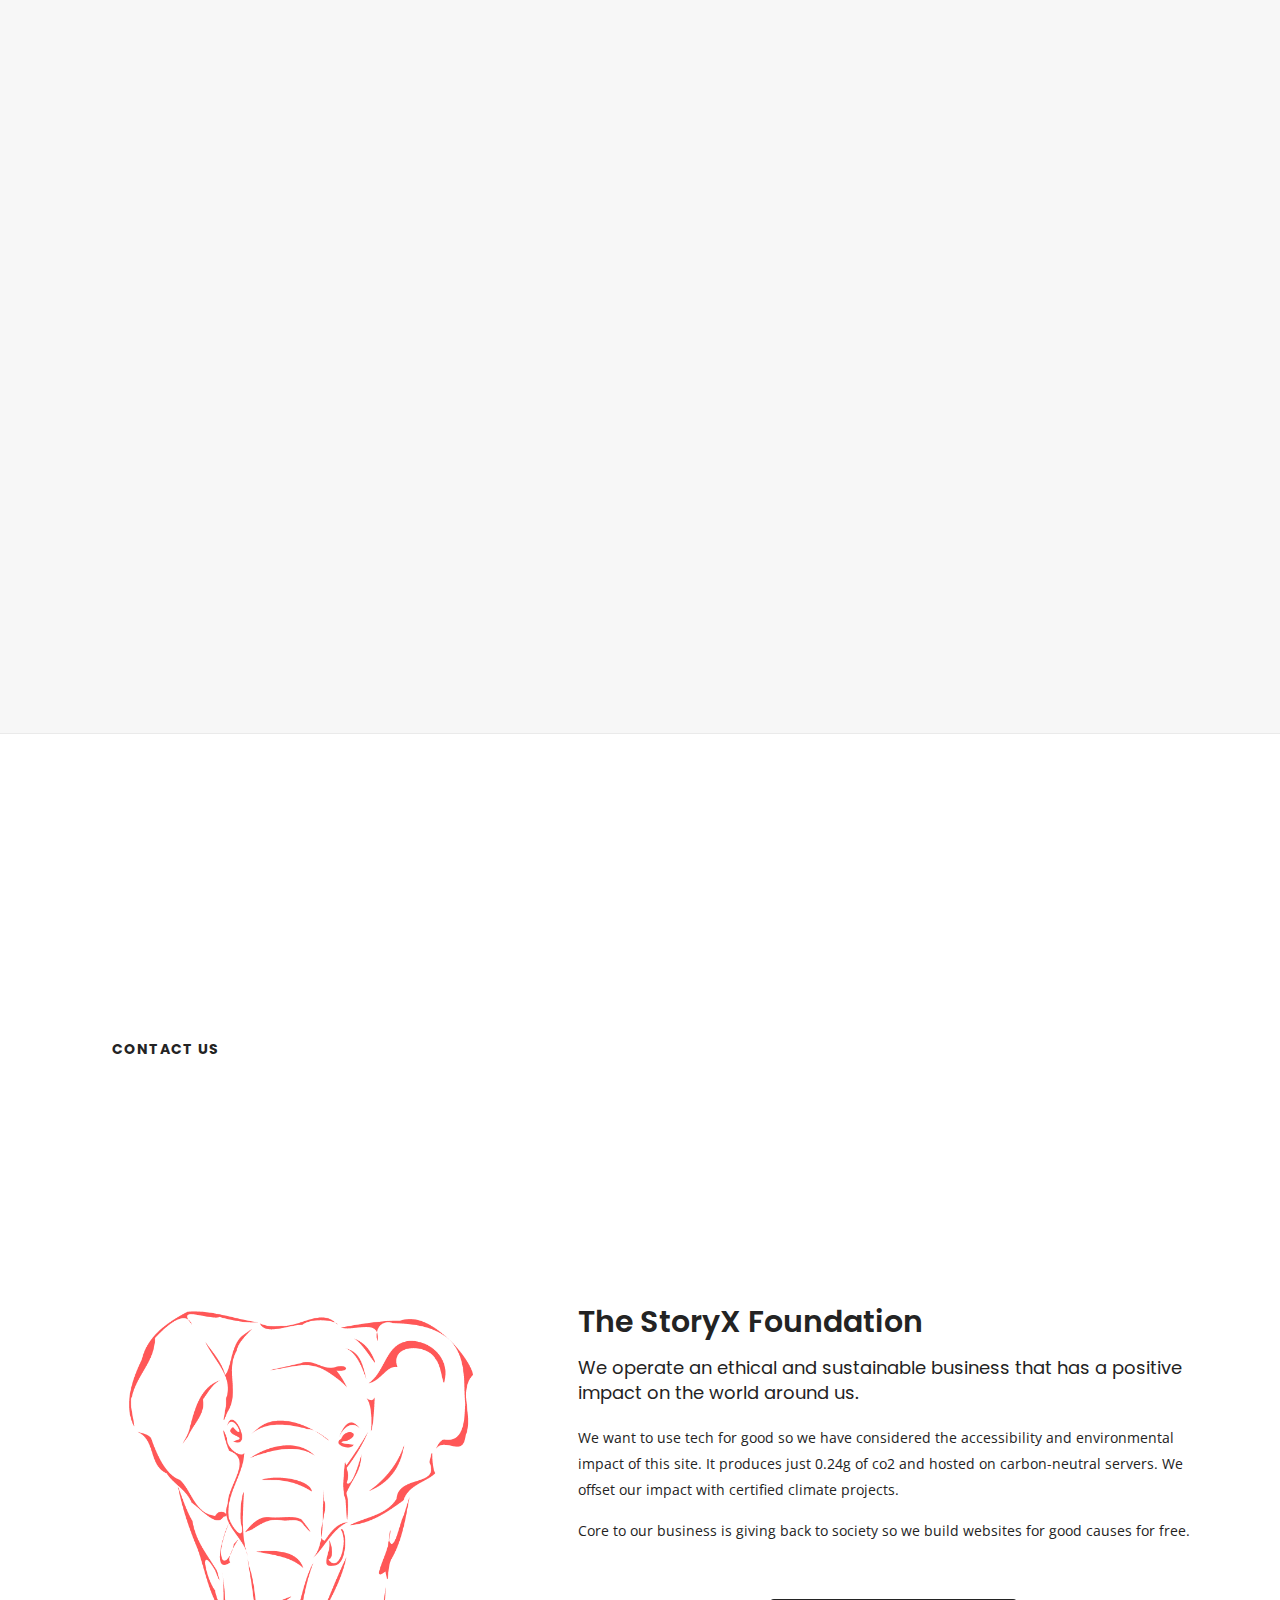
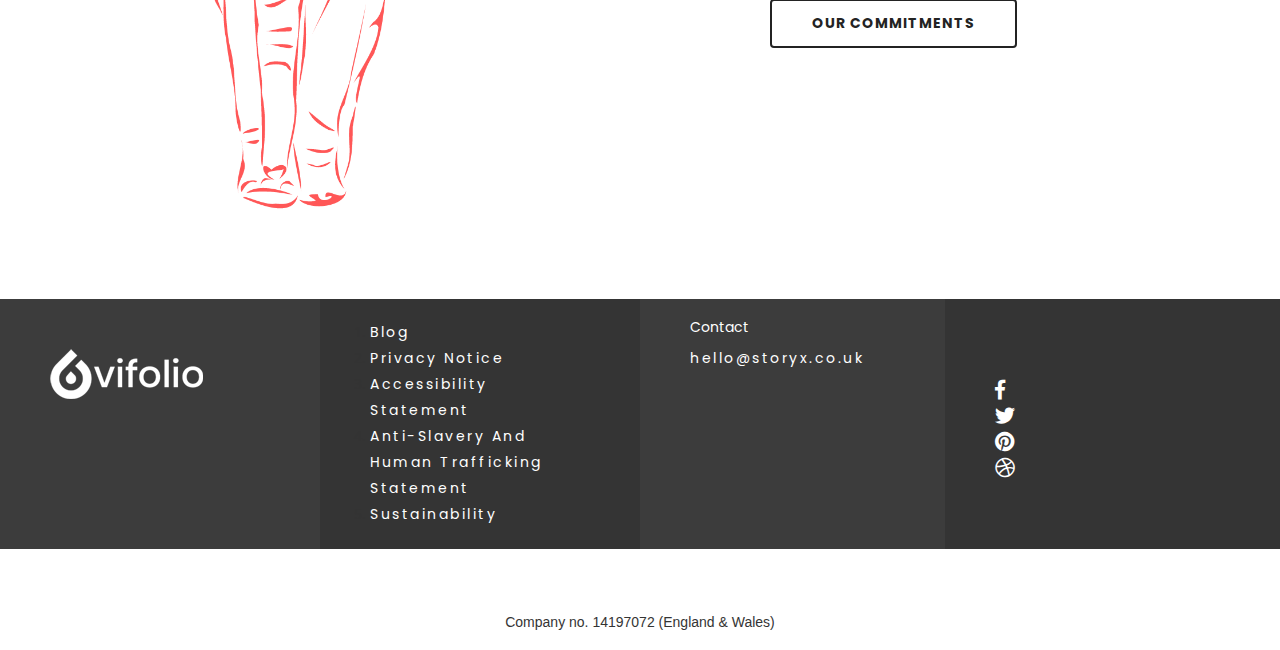
==== commit 6a629f79: "Add content" ====
--- a/index.html
+++ b/index.html
@@ -134,7 +134,9 @@
 
                         <div class="row masonary">
                             <div id="portfolio-grid" class="portfolio-items col-4">
+
                                 <div class="pf-item branding photography">
+
                                     <div class="effect-slide-up">
                                         <a href="#">
                                             <img src="assets/img/dob.jpg" alt="thumb">
@@ -161,6 +163,7 @@
                                 </div>
                                 <div class="pf-item design photography">
                                     <div class="effect-slide-up">
+
                                         <a href="#">
                                             <img src="assets/img/butterfly.jpg" alt="thumb">
                                             <h4>Butterfly Conservation Cornwall</h4>
@@ -192,22 +195,55 @@
                 </div>
             </div>
         </div>
-        <div class="load-button text-center">
+        <!-- <div class="load-button text-center">
             <div class="col-md-12">
                 <a href="#" class="btn btn-dark border btn-md">Load More</a>
             </div>
-        </div>
+        </div> -->
     </div>
     <!-- End Our Latest Work -->
 
 
-
+   <!-- Foundation 
+    ============================================= -->
+    <div class="about-area bg-gray about-me default-padding">
+        <div class="container">
+            <div class="row">
+                <div class="col-md-5 left-info">
+                    <img src="assets/img/storyx-about.png" alt="Thumb">
+                </div>
+                <div class="col-md-7 right-info">
+                    <h2>About StoryX</h2>
+                    <h4>We operate an ethical and sustainable business that has a positive impact on the world
+                        around
+                        us.</h4>
+                    <p>
+                        We want to use tech for good so we have considered the accessibility and environmental
+                        impact of
+                        this site. It produces just 0.24g of co2 and hosted on carbon-neutral servers. We offset
+                        our
+                        impact with certified climate projects.
+                    </p>
+                    <p>
+                        Core to our business is giving back to society so we build websites for good causes for
+                        free.
+                    </p>
+                    <div class="load-button text-center">
+                        <div class="col-md-12">
+                            <a href="sustainability.html" class="btn btn-dark border btn-md">Our Commitments</a>
+                        </div>
+                    </div>
+                </div>
+            </div>
+        </div>
+    </div>
+    <!-- Foundation -->
 
 
 
     <!-- Services 
     ============================================= -->
-    <div class="services-area bg-gray text-center default-padding bottom-less">
+    <div class="services-area text-center default-padding bottom-less">
         <div class="container">
             <div class="row">
                 <div class="site-heading text-center">
@@ -278,27 +314,24 @@
     <!-- About Us
     ============================================= -->
 
-    <Section class="banner-area auto-height navbar-transparent text-light shadow bg-fixed"
+    <div class="banner-area auto-height navbar-transparent text-light shadow bg-fixed"
         style="background-image: url(assets/img/bg-2.jpg);">
         <div class="box-table">
             <div class="box-cell">
-                <div class="container">
-                    <div class="container">
-                        <div class="site-heading text-center">
-                            <div class="col-md-8 col-md-offset-2">
-                                <h2>Our <span>Mission</span></h2>
-                                <h3>Build amazing websites, for amazing businesses, use tech for good and inspire people
-                                    to make choices that are good for people and our planet.</h3>
-
-                                <a href="#." class="btn btn-light effect btn-md">Find out more</a>
-                            </div>
-
-                        </div>
-                    </div>
-                </div>
-            </div>
-        </div>
-    </Section>
+                <div class="container text-center max-width-50">
+
+
+                    <h2>Mission</h2>
+                    <h3>Build amazing websites, for amazing businesses, use tech for good and inspire people
+                        to make choices that are good for people and our planet.</h3>
+
+                    <!-- <a href="sustainability.html." class="btn btn-light effect btn-md">Find out more</a> -->
+                </div>
+
+            </div>
+        </div>
+    </div>
+
 
 
 
@@ -330,13 +363,14 @@
                         <li class="list_item mb-40 wow fadeInRight" data-wow-delay="0ms" data-wow-duration="800ms">
                             <i class="icon-mobile"></i>
                             <h4 class="mb-10">Mobile first</h4>
-                            <p>mobile-first design is an approach in which web designers start product design for mobile
-                                devices first.</p>
+                            <p>Up to 70% of web traffic comes from mobile devices. We build websites as Progressive Web
+                                Apps to enhance user experience</p>
                         </li>
                         <li class="list_item mb-40 wow fadeInRight" data-wow-delay="200ms" data-wow-duration="800ms">
                             <i class="icon-browser mb-10"></i>
                             <h4 class="mb-10">SEO</h4>
-                            <p>SEO is about helping search engines understand and present content.</p>
+                            <p>SEO is about helping your business to get found online. The websites that StoryX build
+                                average over 90/100 for SEO.</p>
                         </li>
                         <li class="list_item wow fadeInRight" data-wow-delay="400ms" data-wow-duration="800ms">
                             <i class="icon-global"></i>
@@ -354,17 +388,19 @@
                         <li class="list_item mb-40 wow fadeInLeft" data-wow-delay="0ms" data-wow-duration="800ms">
                             <i class="icon-hotairballoon"></i>
                             <h4 class="mb-10">Great UX</h4>
-                            <p>Keep a track of how well your doing</p>
+                            <p>We start with the user-eXperience and work backwards to the technology.</p>
                         </li>
                         <li class="list_item mb-40 wow fadeInLeft" data-wow-delay="200ms" data-wow-duration="800ms">
                             <i class="icon-happy"></i>
                             <h4 class="mb-10">Low carbon footprint</h4>
-                            <p>Get real-time notifications to keep you informed</p>
+                            <p>Our design process means that our websites are on average 70% less polluting than
+                                industry average.</p>
                         </li>
                         <li class="list_item wow fadeInLeft" data-wow-delay="400ms" data-wow-duration="800ms">
                             <i class="icon-chat"></i>
                             <h4 class="mb-10">Accesible</h4>
-                            <p>Create groups, invite friends and family members</p>
+                            <p>We design with accessibility in mind, we maximise the chances of everyone being able to
+                                properly use a product - regardless of ability, context, or situation. </p>
                         </li>
                     </ul>
                 </div>
@@ -465,14 +501,13 @@
         <div class="box-table">
             <div class="box-cell">
                 <div class="container">
-                    <div class="container">
-                        <h2>A low carbon footprint website is how you can do your bit to help our planet.</h2>
-                        <a href="#." class="btn btn-light effect btn-md">contact us</a> <a href="#."
-                            class="btn btn-light effect btn-md">purchase now</a>
-                    </div>
-
-                </div>
-            </div>
+
+                    <h2>A low carbon footprint website is how you can do your bit to help our planet.</h2>
+                    <a href="#." class="btn btn-light effect btn-md">contact us</a>
+                </div>
+
+            </div>
+        </div>
         </div>
     </Section>
     <!-- End Banner -->
@@ -506,7 +541,7 @@
                     </p>
                     <div class="load-button text-center">
                         <div class="col-md-12">
-                            <a href="contact.html" class="btn btn-dark border btn-md">Apply</a>
+                            <a href="sustainability.html" class="btn btn-dark border btn-md">Our Commitments</a>
                         </div>
                     </div>
                 </div>
@@ -662,7 +697,7 @@
                     <li><a href="slavery.html">Accessibility statement</a></li>
                     <li><a href="slavery.html">Anti-slavery and human trafficking statement</a></li>
                     <li>
-                        <a href="carbon.html">Carbon Commitment</a>
+                        <a href="sustainability.html">Sustainability</a>
                     </li>
 
                 </ol>
--- a/assets/css/responsive.css
+++ b/assets/css/responsive.css
@@ -450,4 +450,22 @@
   .portfolio-area .portfolio-items .pf-item.width {
     width: 50%;
   }
-}+}
+
+/* ---- Start of max-width 520px CSS ---- */
+@media all and (max-width: 520px) {
+  h3, h4{ font-size: 13px; }
+  .col-xs-6{
+      float: none;
+      width: 100%;
+  }
+  .feature_list,
+  .feature_list.text-right{ text-align: center; }
+  .counter_content h3{ font-size: 60px; }
+  .counter_content h4 { font-size: 24px; }
+  .testimonial_item p { font-size: 16px; }
+  .testimonial_item p br { display: none; }
+  .subscribe_form { width: 98%; }
+
+}
+/* ---- End of max-width 520px CSS ---- */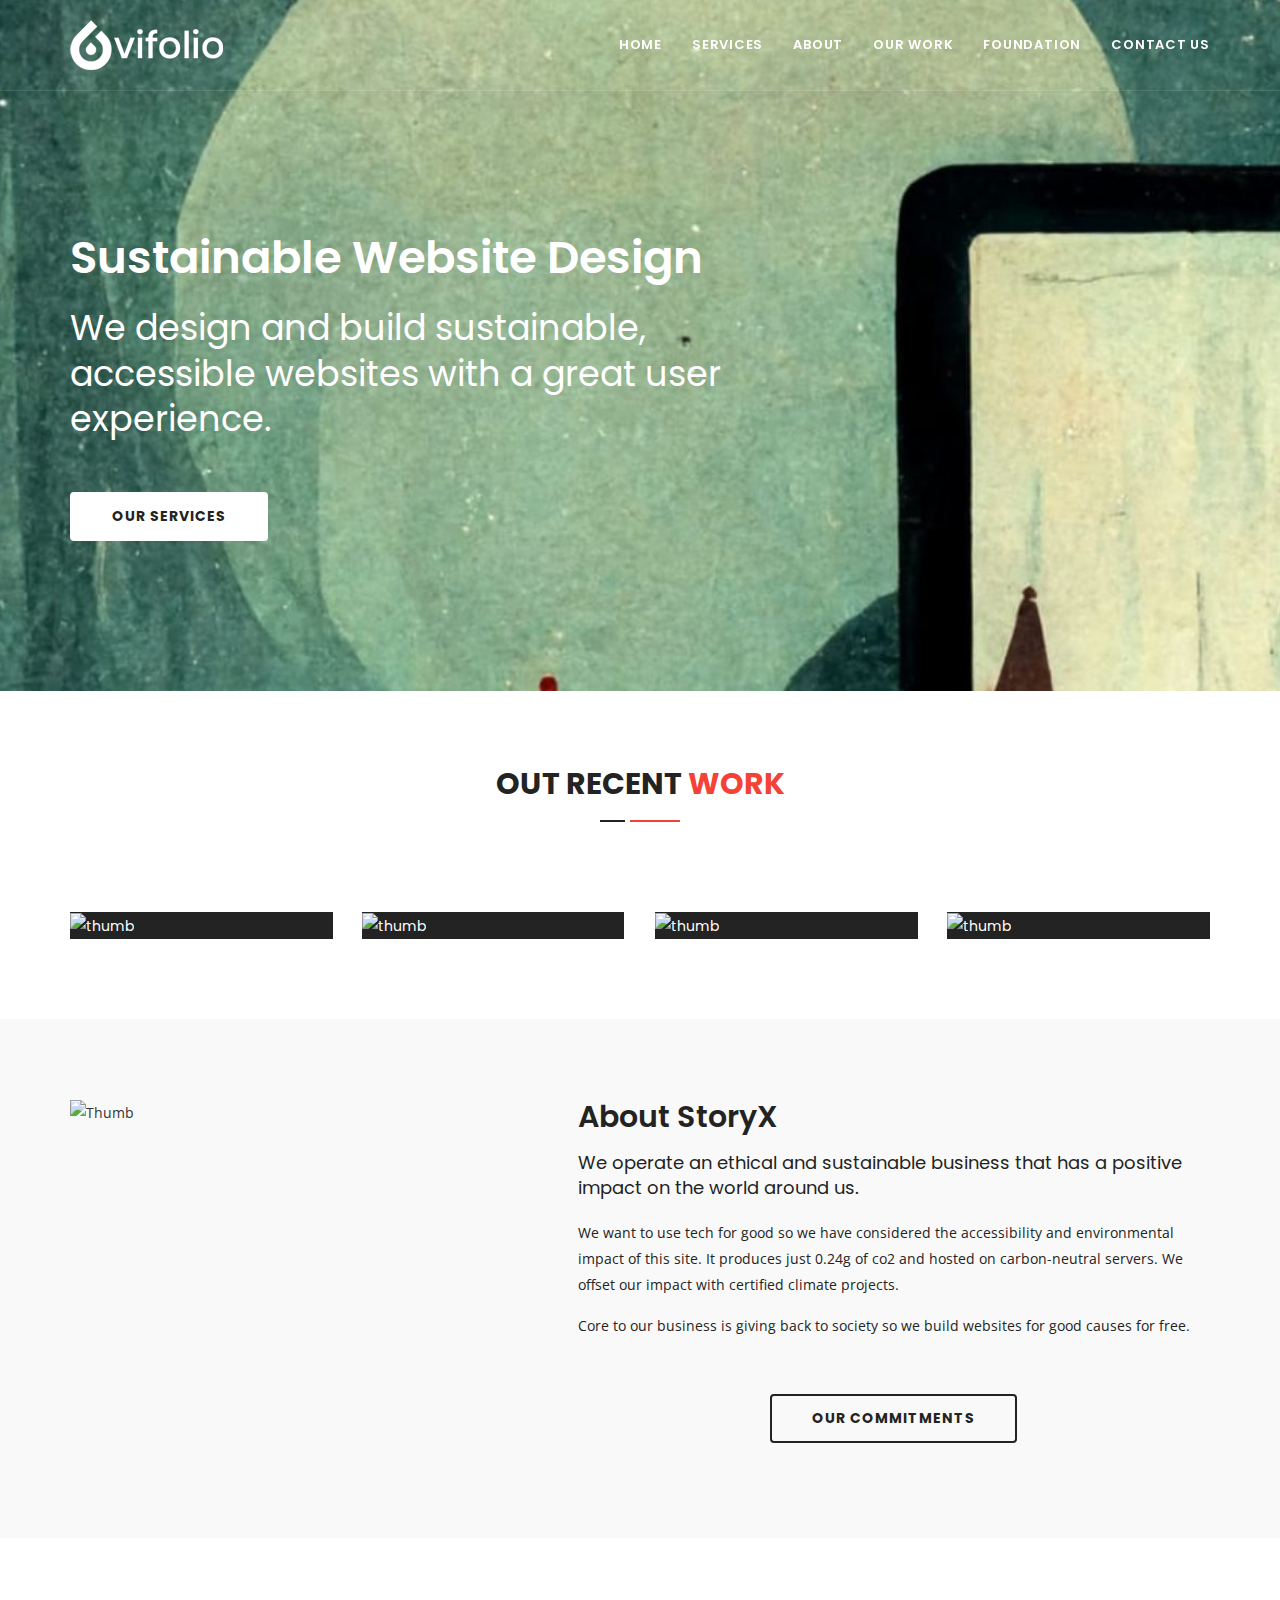
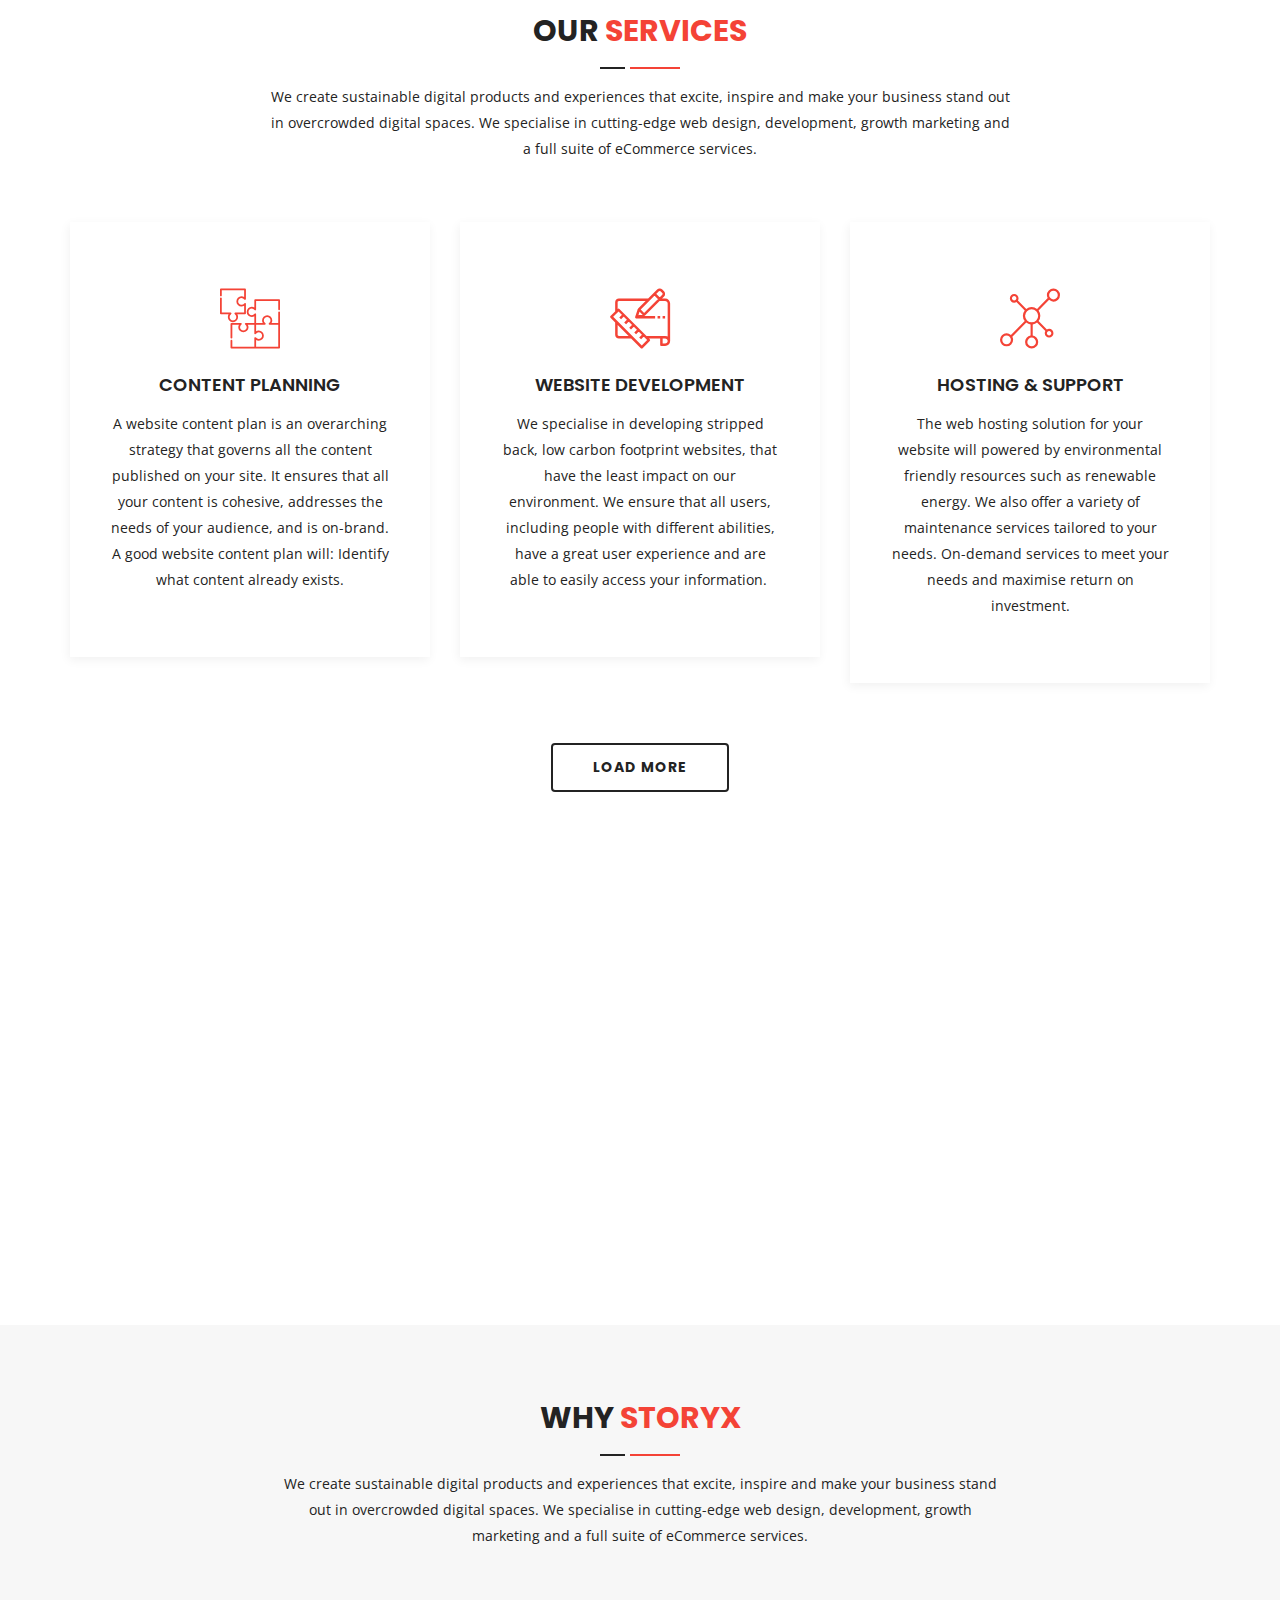
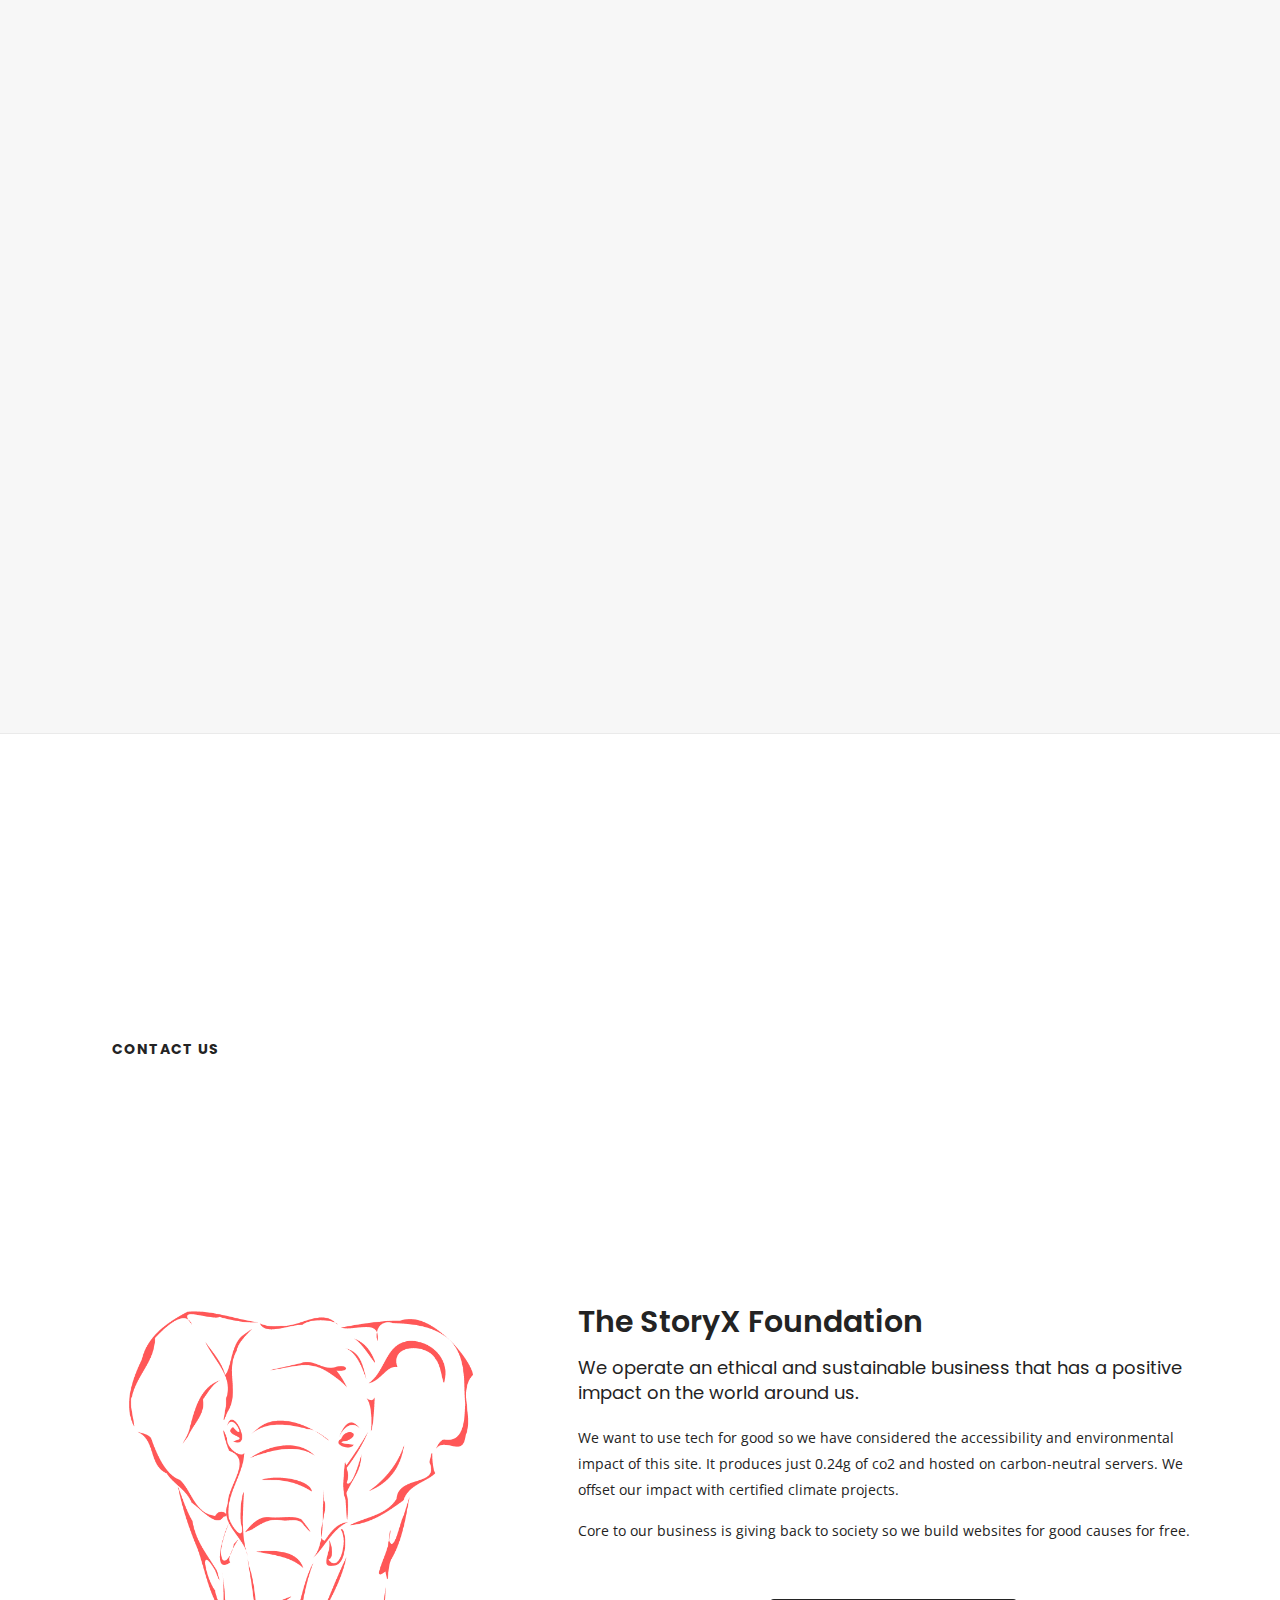
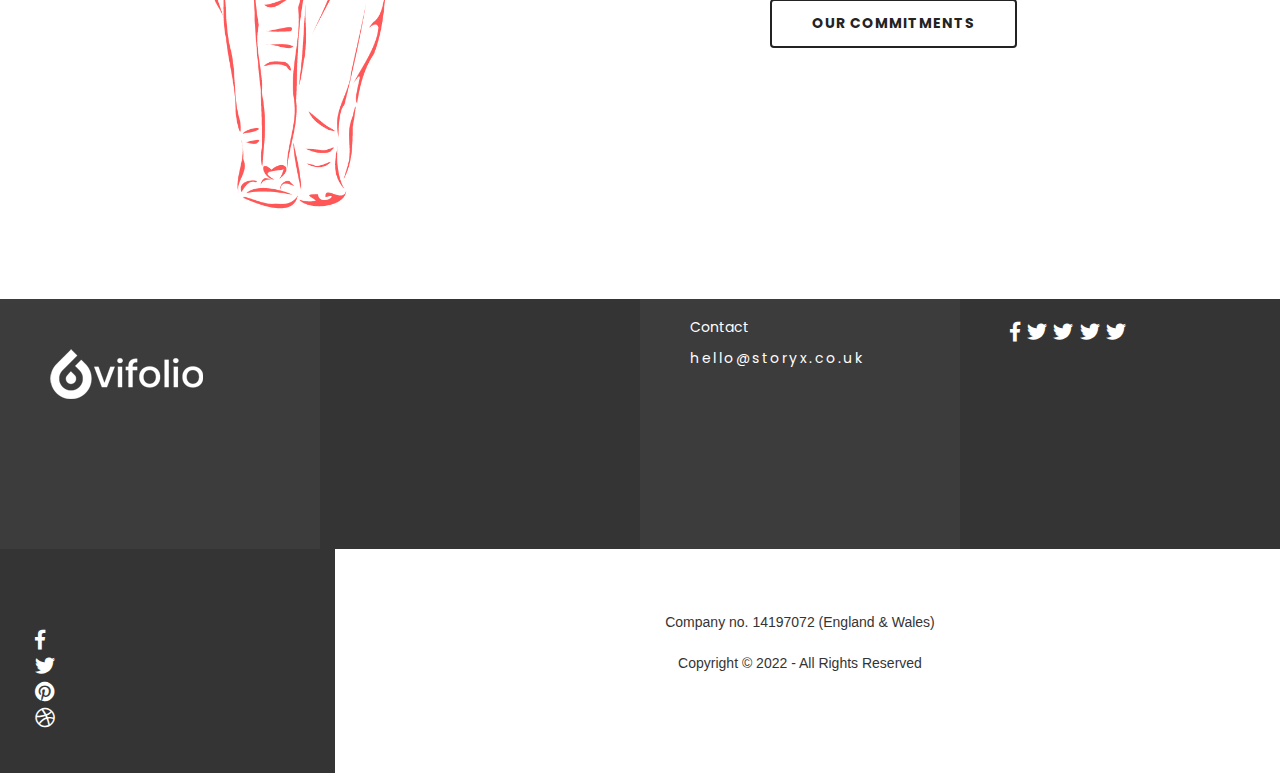
==== commit f4eb6a46: "Add socials to footer" ====
--- a/index.html
+++ b/index.html
@@ -687,20 +687,7 @@
 
         <div class="col-sm-3">
             <div class="work"> <i class="ion-map"></i>
-                <ol>
-                    <li>
-                        <a href="blog.html">Blog</a>
-                    </li>
-                    <li>
-                        <a href="slavery.html">Privacy notice</a>
-                    </li>
-                    <li><a href="slavery.html">Accessibility statement</a></li>
-                    <li><a href="slavery.html">Anti-slavery and human trafficking statement</a></li>
-                    <li>
-                        <a href="sustainability.html">Sustainability</a>
-                    </li>
-
-                </ol>
+                
             </div>
         </div>
 
@@ -709,6 +696,19 @@
             <div class="work-email">
                 <h5>Contact</h5>
                 <a href="mailto:james@we-are-responsible.com">hello@storyx.co.uk</a>
+            </div>
+        </div>
+
+        <div class="col-sm-3">
+            <div class="work"> <i class="ion-map"></i>
+                <a href="#"><i class="fab fa-facebook-f"></i></a>
+                    
+                    <a class="twitter" href="#"><i class="fab fa-twitter"></i></a>
+                    <a class="twitter" href="#"><i class="fab fa-twitter"></i></a>
+                    <a class="twitter" href="#"><i class="fab fa-twitter"></i></a>
+                    <a class="twitter" href="#"><i class="fab fa-twitter"></i></a>
+                    
+                   
             </div>
         </div>
 
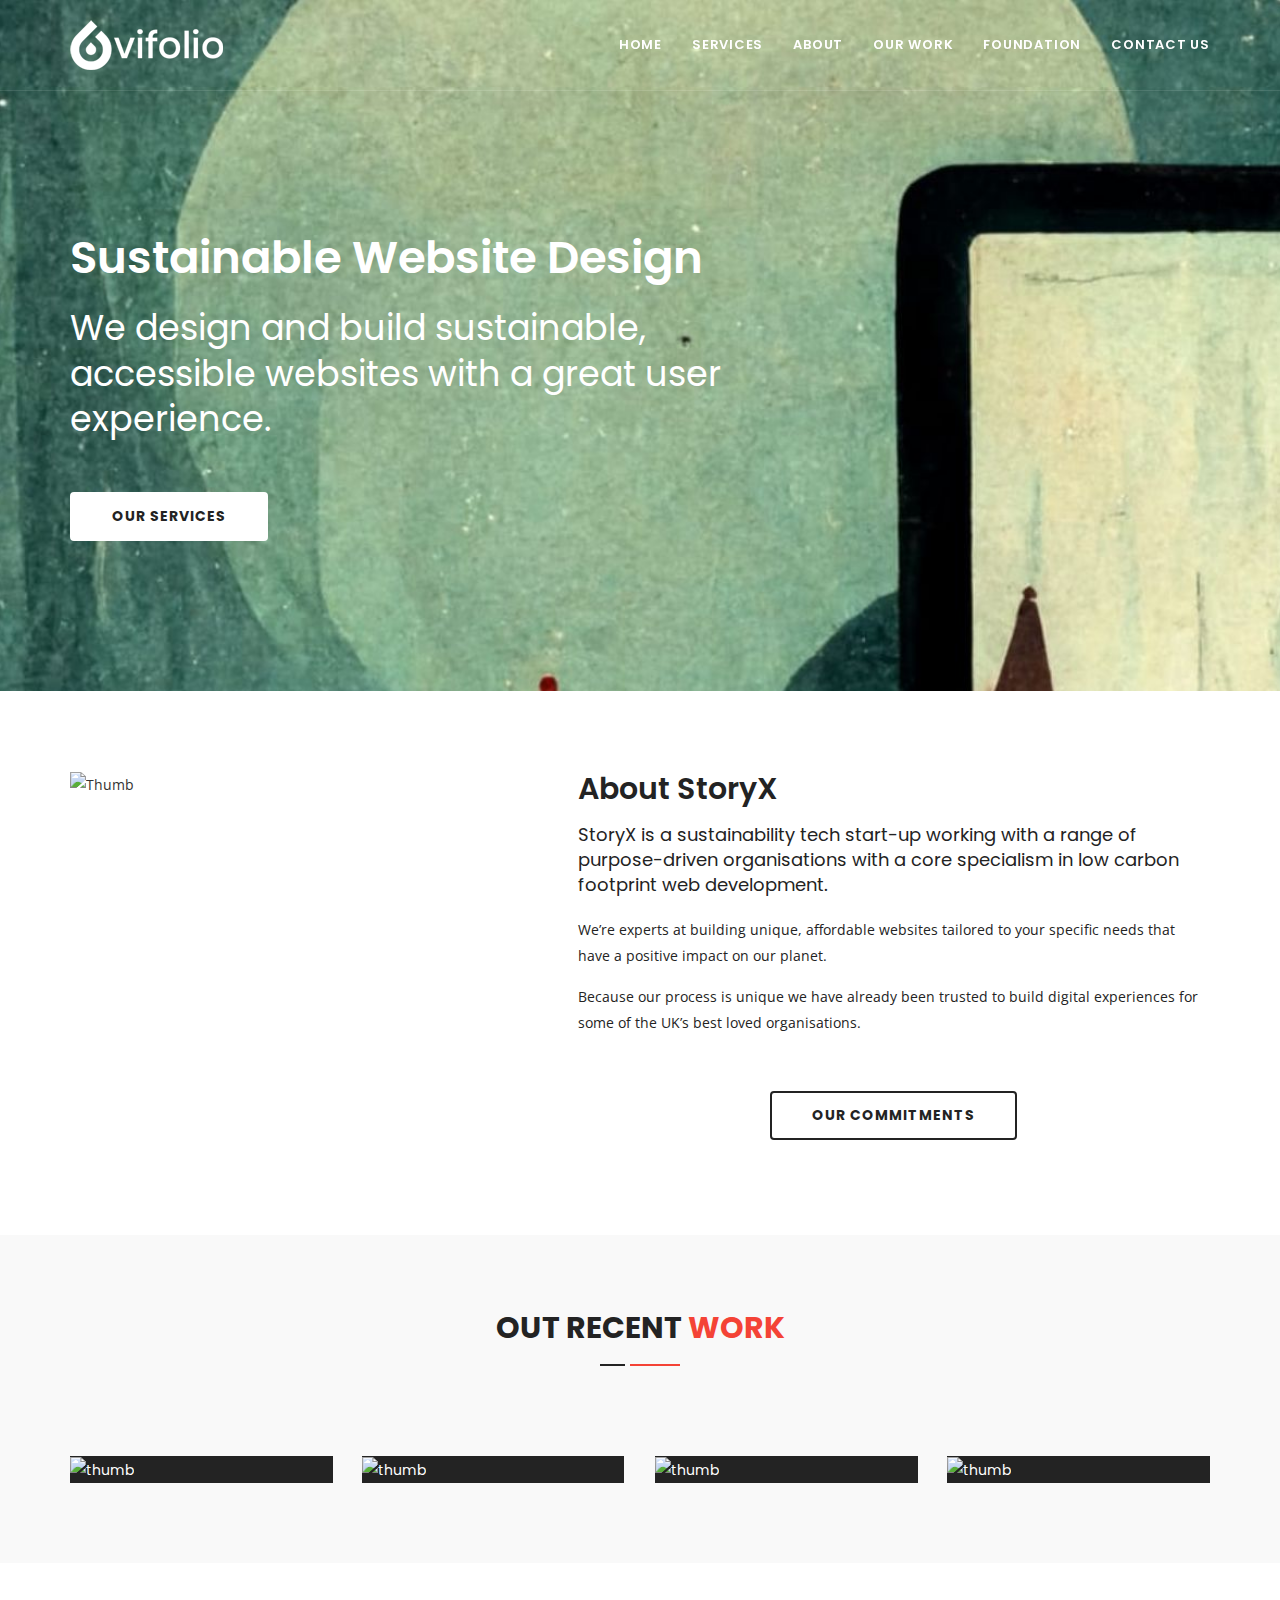
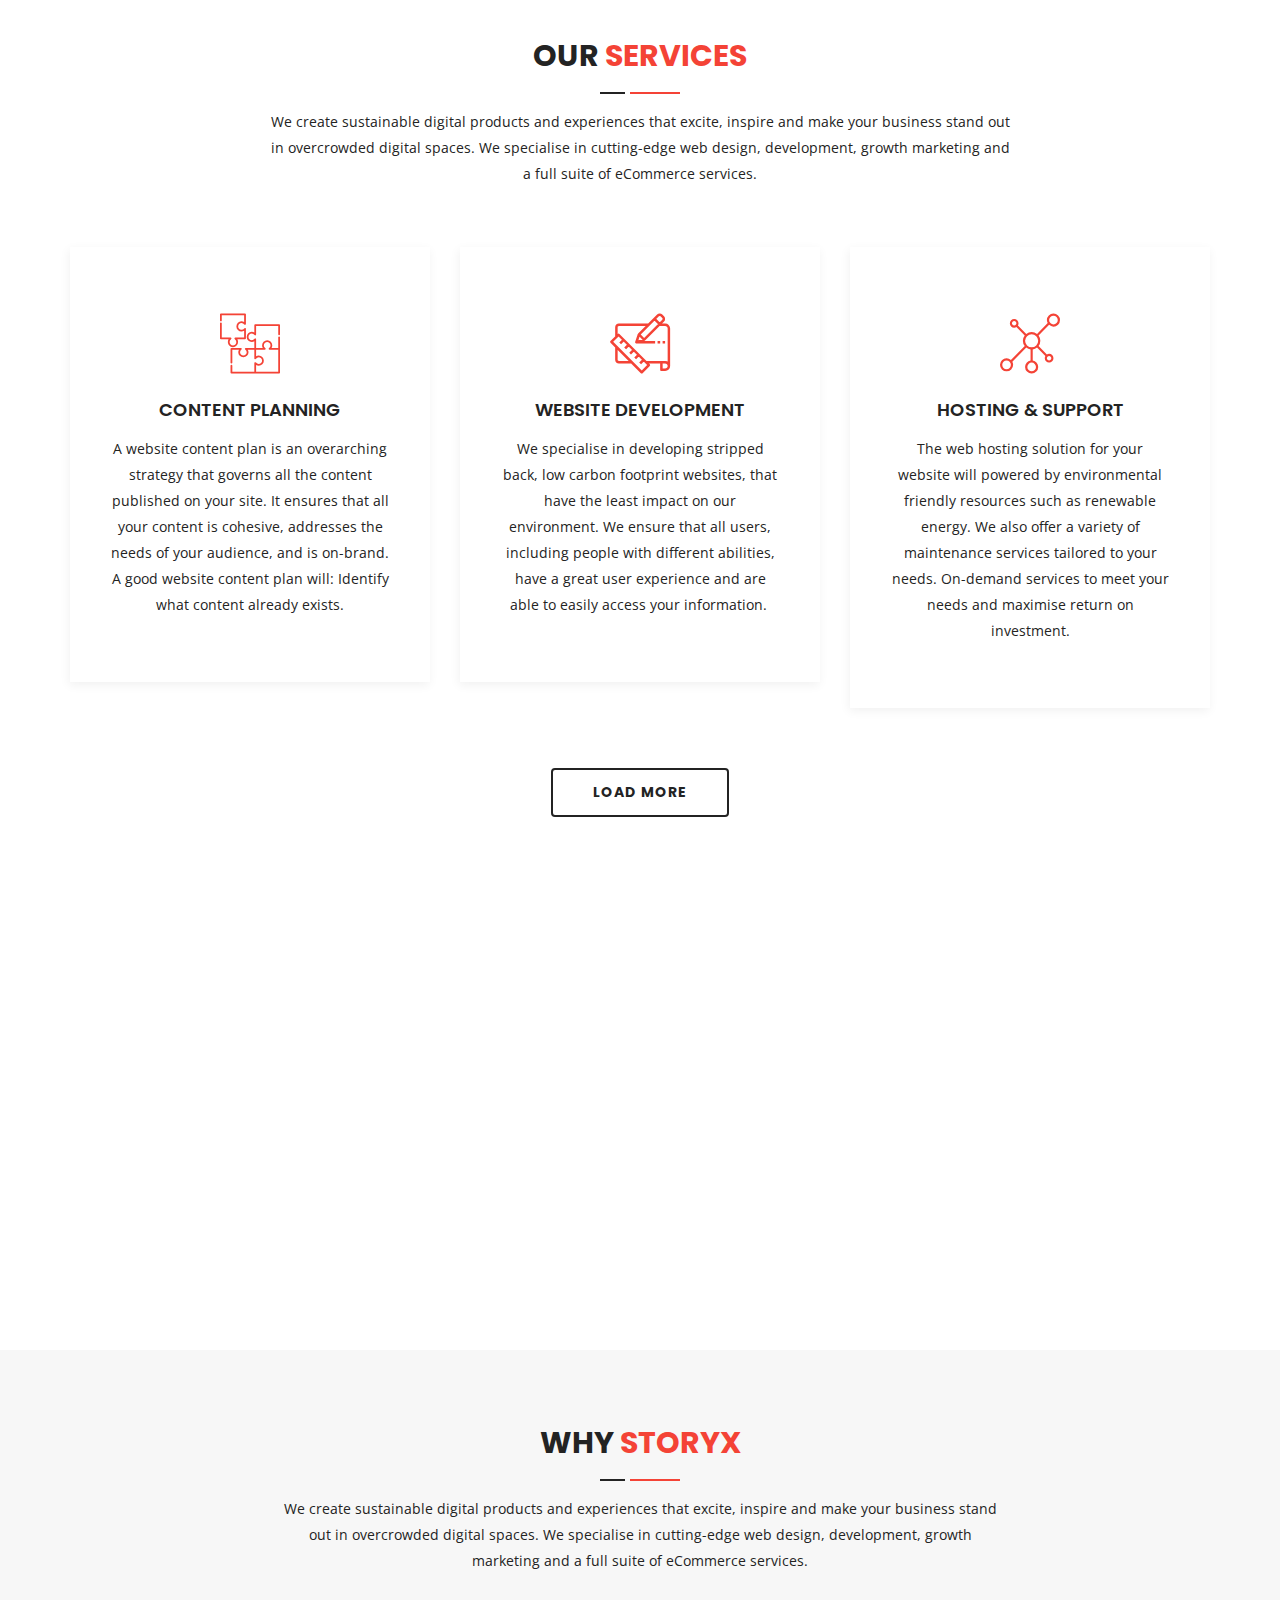
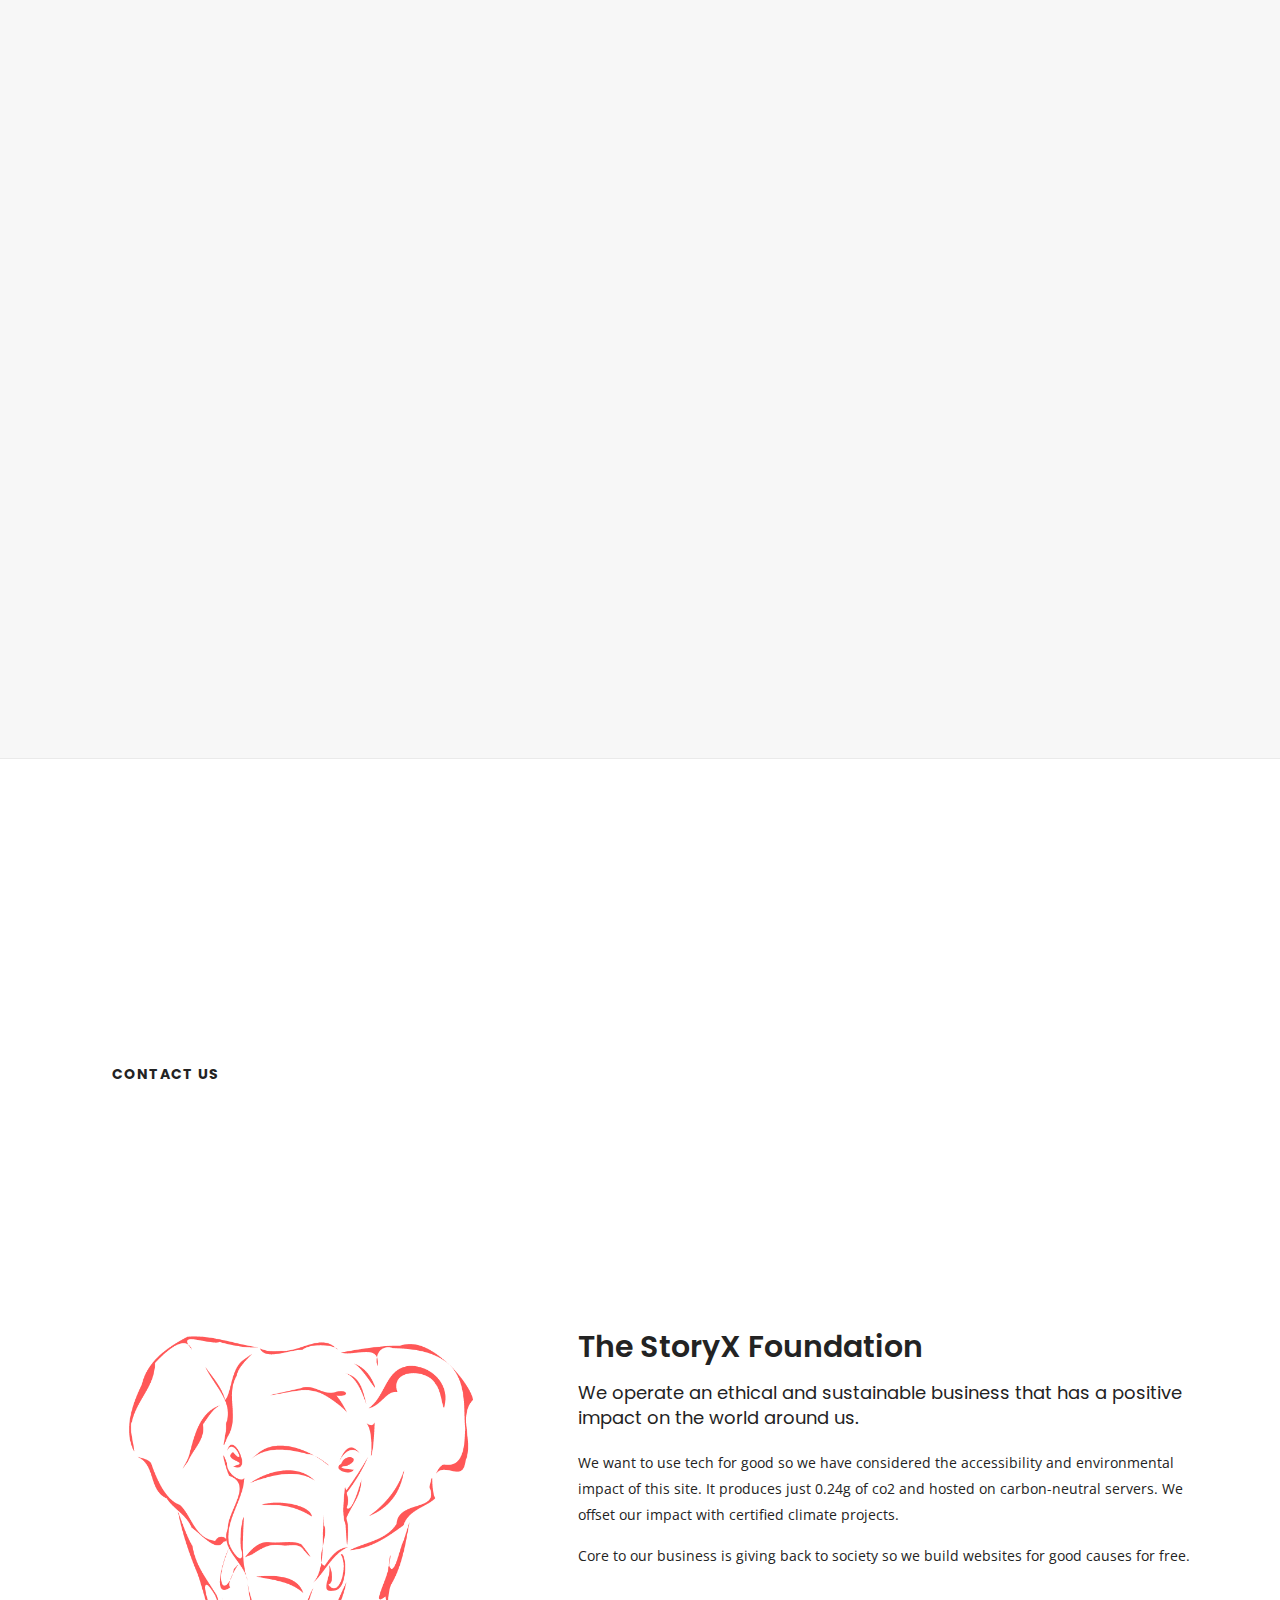
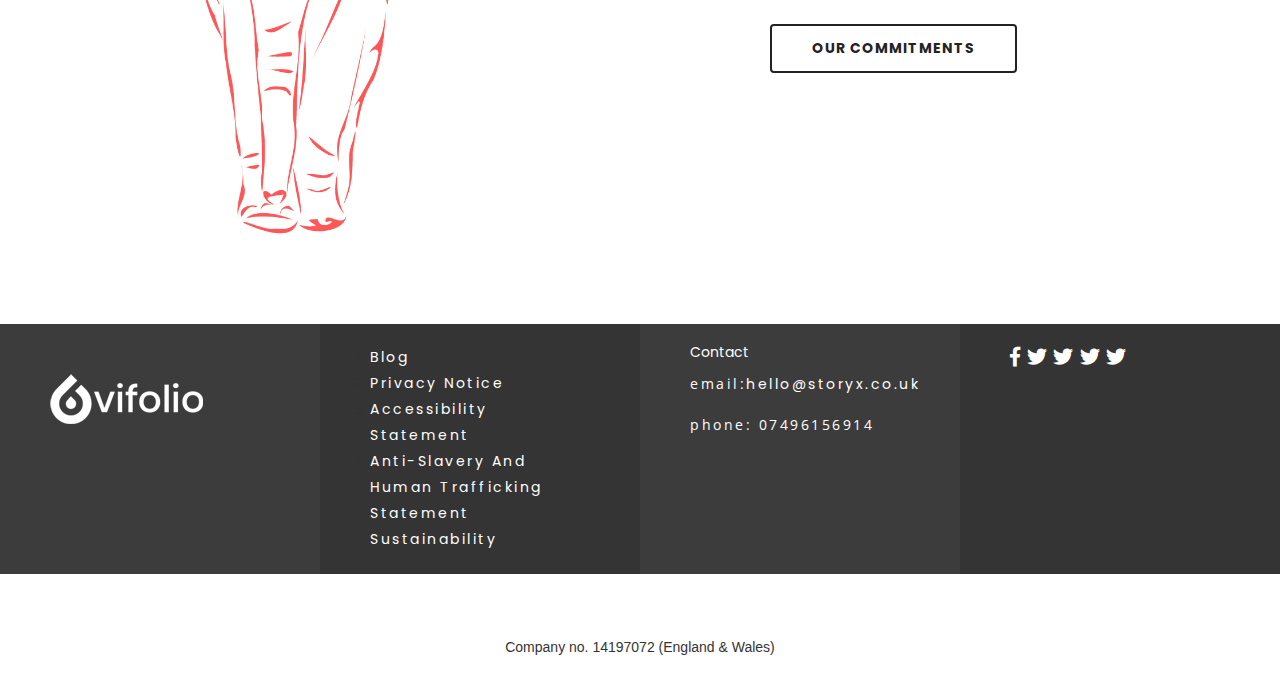
==== commit 1388b66a: "Add content and change order to about" ====
--- a/index.html
+++ b/index.html
@@ -107,11 +107,37 @@
     </div>
     <!-- End Banner -->
 
+     <!-- Foundation 
+    ============================================= -->
+    <div class="about-area about-me default-padding">
+        <div class="container">
+            <div class="row">
+                <div class="col-md-5 left-info">
+                    <img src="assets/img/storyx-about.png" alt="Thumb">
+                </div>
+                <div class="col-md-7 right-info">
+                    <h2>About StoryX</h2>
+                    <h4>StoryX is a sustainability tech start-up working with a range of purpose-driven organisations
+                        with a core specialism in low carbon footprint web development. </h4>
+                    <p>We’re experts at building unique, affordable websites tailored to your specific needs that have a
+                        positive impact on our planet.</p>
+                    <p>Because our process is unique we have already been trusted to build digital experiences for some
+                        of the UK’s best loved organisations.</p>
+                    <div class="load-button text-center">
+                        <div class="col-md-12">
+                            <a href="sustainability.html" class="btn btn-dark border btn-md">Our Commitments</a>
+                        </div>
+                    </div>
+                </div>
+            </div>
+        </div>
+    </div>
+    <!-- Foundation -->
 
 
     <!-- Our Latest Work
     ============================================= -->
-    <div id="portfolio" class="portfolio-area text-light default-padding">
+    <div id="portfolio" class="portfolio-area bg-gray text-light default-padding">
         <div class="container">
             <div class="portfolio-items-area">
                 <div class="row">
@@ -204,40 +230,7 @@
     <!-- End Our Latest Work -->
 
 
-   <!-- Foundation 
-    ============================================= -->
-    <div class="about-area bg-gray about-me default-padding">
-        <div class="container">
-            <div class="row">
-                <div class="col-md-5 left-info">
-                    <img src="assets/img/storyx-about.png" alt="Thumb">
-                </div>
-                <div class="col-md-7 right-info">
-                    <h2>About StoryX</h2>
-                    <h4>We operate an ethical and sustainable business that has a positive impact on the world
-                        around
-                        us.</h4>
-                    <p>
-                        We want to use tech for good so we have considered the accessibility and environmental
-                        impact of
-                        this site. It produces just 0.24g of co2 and hosted on carbon-neutral servers. We offset
-                        our
-                        impact with certified climate projects.
-                    </p>
-                    <p>
-                        Core to our business is giving back to society so we build websites for good causes for
-                        free.
-                    </p>
-                    <div class="load-button text-center">
-                        <div class="col-md-12">
-                            <a href="sustainability.html" class="btn btn-dark border btn-md">Our Commitments</a>
-                        </div>
-                    </div>
-                </div>
-            </div>
-        </div>
-    </div>
-    <!-- Foundation -->
+   
 
 
 
@@ -687,7 +680,20 @@
 
         <div class="col-sm-3">
             <div class="work"> <i class="ion-map"></i>
-                
+                <ol>
+                    <li>
+                        <a href="blog.html">Blog</a>
+                    </li>
+                    <li>
+                        <a href="slavery.html">Privacy notice</a>
+                    </li>
+                    <li><a href="slavery.html">Accessibility statement</a></li>
+                    <li><a href="slavery.html">Anti-slavery and human trafficking statement</a></li>
+                    <li>
+                        <a href="sustainability.html">Sustainability</a>
+                    </li>
+
+                </ol>
             </div>
         </div>
 
@@ -695,47 +701,31 @@
 
             <div class="work-email">
                 <h5>Contact</h5>
-                <a href="mailto:james@we-are-responsible.com">hello@storyx.co.uk</a>
+                <ul>
+                    <li>
+                        <p>email:<a href="mailto:james@we-are-responsible.com">hello@storyx.co.uk</a></p>
+                    </li>
+                    <li>
+                        <p>phone: 07496156914</p>
+                    </li>
+                </ul>
             </div>
         </div>
 
         <div class="col-sm-3">
             <div class="work"> <i class="ion-map"></i>
                 <a href="#"><i class="fab fa-facebook-f"></i></a>
-                    
-                    <a class="twitter" href="#"><i class="fab fa-twitter"></i></a>
-                    <a class="twitter" href="#"><i class="fab fa-twitter"></i></a>
-                    <a class="twitter" href="#"><i class="fab fa-twitter"></i></a>
-                    <a class="twitter" href="#"><i class="fab fa-twitter"></i></a>
-                    
-                   
-            </div>
-        </div>
-
-        <div class="col-sm-3">
-
-            <div class="contact row">
-
-                <!--======= Social Icon =========-->
-
-
-                <ul>
-                    <li class="facebook">
-                        <a href="#"><i class="fab fa-facebook-f"></i></a>
-                    </li>
-                    <li class="twitter">
-                        <a href="#"><i class="fab fa-twitter"></i></a>
-                    </li>
-                    <li class="pinterest">
-                        <a href="#"><i class="fab fa-pinterest"></i></a>
-                    </li>
-                    <li class="dribbble">
-                        <a href="#"><i class="fab fa-dribbble"></i></a>
-                    </li>
-                </ul>
-
-            </div>
-        </div>
+
+                <a class="twitter" href="#"><i class="fab fa-twitter"></i></a>
+                <a class="twitter" href="#"><i class="fab fa-twitter"></i></a>
+                <a class="twitter" href="#"><i class="fab fa-twitter"></i></a>
+                <a class="twitter" href="#"><i class="fab fa-twitter"></i></a>
+
+
+            </div>
+        </div>
+
+
 
 
 
